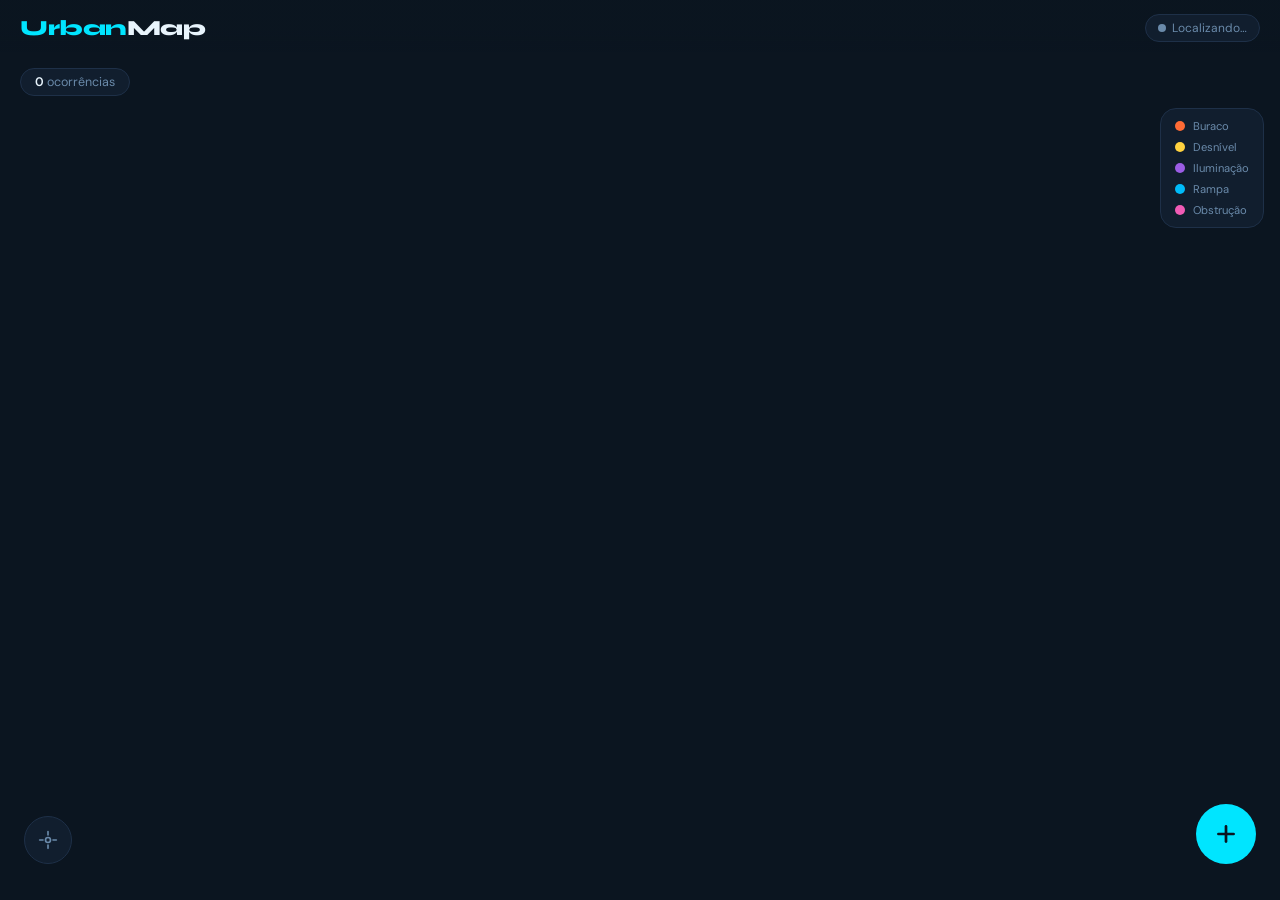
==== index.html @ 2bcaa3ba "Add files via upload" ====
<!DOCTYPE html>
<html lang="pt-BR">
<head>
  <meta charset="UTF-8" />
  <meta name="viewport" content="width=device-width, initial-scale=1.0, maximum-scale=1.0, user-scalable=no" />
  <meta name="theme-color" content="#0f1923" />
  <meta name="mobile-web-app-capable" content="yes" />
  <meta name="apple-mobile-web-app-capable" content="yes" />
  <meta name="apple-mobile-web-app-status-bar-style" content="black-translucent" />
  <meta name="apple-mobile-web-app-title" content="UrbanMap" />
  <title>UrbanMap — Fiscalize sua Cidade</title>
  <link rel="manifest" href="manifest.json" />
  <link rel="preconnect" href="https://fonts.googleapis.com" />
  <link rel="preconnect" href="https://fonts.gstatic.com" crossorigin />
  <link href="https://fonts.googleapis.com/css2?family=Syne:wght@400;600;700;800&family=DM+Sans:wght@300;400;500&display=swap" rel="stylesheet" />
  <link rel="stylesheet" href="https://unpkg.com/leaflet@1.9.4/dist/leaflet.css" />

  <style>
    :root {
      --bg:        #0b1520;
      --surface:   #111e2e;
      --border:    #1e3048;
      --accent:    #00e5ff;
      --text:      #e8f4fc;
      --muted:     #6a8aaa;
      --radius:    16px;
      --fab-size:  60px;
      --c-buraco:  #ff6b35;
      --c-desnivel:#ffd23f;
      --c-ilum:    #9b5de5;
      --c-rampa:   #00bbf9;
      --c-obs:     #f15bb5;
    }

    * { box-sizing: border-box; margin: 0; padding: 0; -webkit-tap-highlight-color: transparent; }
    body { font-family:'DM Sans',sans-serif; background:var(--bg); color:var(--text); height:100dvh; overflow:hidden; }

    /* MAP */
    #map { position:fixed; inset:0; z-index:0; }
    .leaflet-tile-pane { filter: saturate(0.7) brightness(0.85); }

    /* HEADER */
    #header {
      position:fixed; top:0; left:0; right:0; z-index:100;
      padding:14px 20px 10px;
      background:linear-gradient(to bottom,rgba(11,21,32,.95) 60%,transparent);
      display:flex; align-items:center; justify-content:space-between; gap:12px;
    }
    #header h1 { font-family:'Syne',sans-serif; font-weight:800; font-size:1.35rem; letter-spacing:-.5px; color:var(--accent); }
    #header h1 span { color:var(--text); }
    #status-pill {
      display:flex; align-items:center; gap:6px;
      background:var(--surface); border:1px solid var(--border);
      border-radius:99px; padding:5px 12px; font-size:.75rem; color:var(--muted);
    }
    #status-dot { width:8px; height:8px; border-radius:50%; background:var(--muted); flex-shrink:0; transition:background .4s; }
    #status-dot.located { background:#00e676; box-shadow:0 0 6px #00e676; }

    /* COUNTER */
    #counter {
      position:fixed; top:68px; left:20px; z-index:100;
      background:var(--surface); border:1px solid var(--border);
      border-radius:99px; padding:5px 14px; font-size:.78rem; color:var(--muted);
    }
    #counter strong { color:var(--text); font-weight:600; }

    /* LEGEND */
    #legend {
      position:fixed; top:108px; right:16px; z-index:100;
      background:var(--surface); border:1px solid var(--border);
      border-radius:var(--radius); padding:10px 14px;
      display:flex; flex-direction:column; gap:7px;
    }
    .leg-item { display:flex; align-items:center; gap:8px; font-size:.7rem; color:var(--muted); }
    .leg-dot  { width:10px; height:10px; border-radius:50%; flex-shrink:0; }

    /* LOCATE */
    #locate-btn {
      position:fixed; bottom:36px; left:24px; z-index:200;
      width:48px; height:48px; border-radius:50%;
      background:var(--surface); border:1px solid var(--border);
      cursor:pointer; display:flex; align-items:center; justify-content:center;
      color:var(--muted); transition:color .2s, border-color .2s;
    }
    #locate-btn:active { transform:scale(.92); }
    #locate-btn.active { color:var(--accent); border-color:var(--accent); }

    /* FAB */
    #fab {
      position:fixed; bottom:36px; right:24px; z-index:200;
      width:var(--fab-size); height:var(--fab-size); border-radius:50%;
      background:var(--accent); border:none; cursor:pointer;
      display:flex; align-items:center; justify-content:center;
      animation:pulse-ring 2.5s ease-out infinite; transition:transform .2s;
    }
    #fab:active { transform:scale(.9); }
    #fab svg { transition:transform .3s; }
    #fab.open svg { transform:rotate(45deg); }
    @keyframes pulse-ring {
      0%  { box-shadow:0 0 0 0    rgba(0,229,255,.45); }
      70% { box-shadow:0 0 0 18px rgba(0,229,255,0);   }
      100%{ box-shadow:0 0 0 0    rgba(0,229,255,0);   }
    }

    /* OVERLAY */
    #overlay {
      position:fixed; inset:0; background:rgba(0,0,0,.5); z-index:250;
      opacity:0; pointer-events:none; transition:opacity .3s;
      backdrop-filter:blur(2px);
    }
    #overlay.visible { opacity:1; pointer-events:all; }

    /* BOTTOM SHEET */
    #sheet {
      position:fixed; bottom:0; left:0; right:0; z-index:300;
      background:var(--surface); border-top:1px solid var(--border);
      border-radius:24px 24px 0 0; padding:0 20px 44px;
      transform:translateY(100%);
      transition:transform .38s cubic-bezier(.32,0,.14,1);
      will-change:transform; max-height:92dvh; overflow-y:auto;
    }
    #sheet.visible { transform:translateY(0); }
    .sheet-handle { width:40px; height:4px; border-radius:99px; background:var(--border); margin:14px auto 20px; }
    #sheet h2 { font-family:'Syne',sans-serif; font-size:1rem; font-weight:700; margin-bottom:6px; }
    #sheet p.subtitle { font-size:.82rem; color:var(--muted); margin-bottom:20px; }

    /* CATEGORY GRID */
    .cat-grid { display:grid; grid-template-columns:1fr 1fr; gap:10px; margin-bottom:18px; }
    .cat-btn {
      border:1.5px solid var(--border); border-radius:var(--radius);
      background:var(--bg); color:var(--text); cursor:pointer;
      padding:14px 12px; display:flex; flex-direction:column;
      align-items:flex-start; gap:8px;
      transition:border-color .2s, background .2s, transform .15s; text-align:left;
    }
    .cat-btn:active { transform:scale(.96); }
    .cat-btn .icon  { font-size:1.6rem; }
    .cat-btn .label { font-family:'Syne',sans-serif; font-weight:600; font-size:.82rem; line-height:1.25; }
    .cat-btn .desc  { font-size:.72rem; color:var(--muted); line-height:1.4; }
    .cat-btn[data-cat="buraco"]   { --clr: var(--c-buraco);  }
    .cat-btn[data-cat="desnivel"] { --clr: var(--c-desnivel);}
    .cat-btn[data-cat="ilum"]     { --clr: var(--c-ilum);    }
    .cat-btn[data-cat="rampa"]    { --clr: var(--c-rampa);   }
    .cat-btn[data-cat="obs"]      { --clr: var(--c-obs);     }
    .cat-btn.selected, .cat-btn:hover { border-color:var(--clr); background:rgba(255,255,255,.03); }
    .cat-btn.selected .icon  { filter:drop-shadow(0 0 6px var(--clr)); }
    .cat-btn.selected .label { color:var(--clr); }
    .cat-btn:last-child { grid-column:1/-1; flex-direction:row; align-items:center; gap:14px; }

    /* IMAGE UPLOAD */
    .upload-section { margin-bottom:18px; }
    .upload-label { display:block; font-size:.8rem; color:var(--muted); margin-bottom:8px; font-weight:500; }
    .upload-label span { color:var(--accent); font-weight:600; }

    #img-drop-zone {
      border:1.5px dashed var(--border); border-radius:var(--radius);
      background:var(--bg); cursor:pointer;
      transition:border-color .2s, background .2s; overflow:hidden; position:relative;
    }
    #img-drop-zone:hover { border-color:var(--accent); background:rgba(0,229,255,.03); }
    #img-drop-zone.has-image { border-style:solid; }

    #img-placeholder {
      display:flex; flex-direction:column; align-items:center;
      justify-content:center; gap:8px; padding:22px 16px; text-align:center;
    }
    #img-placeholder svg { color:var(--muted); opacity:.6; }
    #img-placeholder p   { font-size:.8rem; color:var(--muted); line-height:1.4; }
    #img-placeholder p strong { color:var(--text); }

    #img-preview-wrap { display:none; position:relative; }
    #img-preview-wrap.show { display:block; }
    #img-preview { width:100%; height:160px; object-fit:cover; display:block; }

    #img-remove {
      position:absolute; top:8px; right:8px;
      width:30px; height:30px; border-radius:50%;
      background:rgba(11,21,32,.85); border:1px solid var(--border);
      color:var(--text); cursor:pointer; font-size:.9rem;
      display:flex; align-items:center; justify-content:center;
    }
    #img-remove:hover { background:rgba(255,77,109,.2); border-color:#ff4d6d; color:#ff4d6d; }
    #img-input { display:none; }

    /* CONFIRM BTN */
    #confirm-btn {
      width:100%; padding:16px; border-radius:var(--radius); border:none;
      background:var(--accent); color:#0b1520;
      font-family:'Syne',sans-serif; font-weight:700; font-size:1rem;
      cursor:pointer; transition:opacity .2s, transform .15s;
    }
    #confirm-btn:disabled { opacity:.35; cursor:not-allowed; }
    #confirm-btn:not(:disabled):active { transform:scale(.97); }

    /* TOAST */
    #toast {
      position:fixed; bottom:110px; left:50%;
      transform:translateX(-50%) translateY(20px); z-index:500;
      background:#0f2a1f; border:1px solid #00e676;
      color:#00e676; font-size:.85rem; font-weight:500;
      padding:10px 20px; border-radius:99px;
      white-space:nowrap; opacity:0;
      transition:opacity .3s, transform .3s; pointer-events:none;
    }
    #toast.show { opacity:1; transform:translateX(-50%) translateY(0); }

    /* MAP MARKER */
    .urban-marker {
      width:38px; height:38px;
      border-radius:50% 50% 50% 4px; transform:rotate(-45deg);
      display:flex; align-items:center; justify-content:center;
      border:2.5px solid rgba(255,255,255,.2);
      box-shadow:0 4px 14px rgba(0,0,0,.5);
      animation:pop-in .3s cubic-bezier(.34,1.56,.64,1) both;
      position:relative;
    }
    .urban-marker .emoji { transform:rotate(45deg); font-size:1.05rem; }
    .urban-marker .cam-badge {
      position:absolute; bottom:-5px; right:-5px;
      width:17px; height:17px; border-radius:50%;
      background:#00e5ff; border:2px solid #0b1520;
      display:flex; align-items:center; justify-content:center;
      font-size:.6rem; line-height:1;
      transform:rotate(45deg);
    }
    @keyframes pop-in {
      from { opacity:0; transform:rotate(-45deg) scale(.4); }
      to   { opacity:1; transform:rotate(-45deg) scale(1);  }
    }

    /* LIGHTBOX */
    #lightbox {
      position:fixed; inset:0; z-index:900;
      background:rgba(0,0,0,.93);
      display:flex; flex-direction:column;
      align-items:center; justify-content:center;
      opacity:0; pointer-events:none;
      transition:opacity .25s;
      backdrop-filter:blur(8px);
    }
    #lightbox.open { opacity:1; pointer-events:all; }

    #lb-header {
      position:absolute; top:0; left:0; right:0;
      padding:env(safe-area-inset-top, 16px) 20px 20px;
      padding-top:max(env(safe-area-inset-top),16px);
      background:linear-gradient(to bottom,rgba(0,0,0,.75) 60%,transparent);
      display:flex; align-items:flex-start; justify-content:space-between; gap:12px;
    }
    #lb-title { font-family:'Syne',sans-serif; font-size:.95rem; font-weight:700; }
    #lb-meta  { font-size:.75rem; color:var(--muted); margin-top:3px; }
    #lb-close {
      width:36px; height:36px; border-radius:50%; flex-shrink:0;
      background:rgba(255,255,255,.08); border:1px solid rgba(255,255,255,.12);
      color:var(--text); cursor:pointer; font-size:1.1rem;
      display:flex; align-items:center; justify-content:center;
    }

    #lb-img-wrap {
      width:100%; height:100%;
      display:flex; align-items:center; justify-content:center;
      padding:90px 16px 80px;
    }
    #lb-img {
      max-width:100%; max-height:100%;
      border-radius:12px; object-fit:contain;
      box-shadow:0 20px 60px rgba(0,0,0,.8);
      animation:lb-zoom .25s cubic-bezier(.34,1.56,.64,1) both;
    }
    @keyframes lb-zoom {
      from { transform:scale(.88); opacity:0; }
      to   { transform:scale(1);   opacity:1; }
    }

    #lb-footer {
      position:absolute; bottom:0; left:0; right:0;
      padding:20px 20px calc(env(safe-area-inset-bottom, 0px) + 24px);
      background:linear-gradient(to top,rgba(0,0,0,.75) 60%,transparent);
      text-align:center;
    }
    #lb-coords { font-size:.72rem; color:var(--muted); font-family:monospace; letter-spacing:.02em; }
  </style>
</head>
<body>

<div id="map"></div>

<header id="header">
  <h1>Urban<span>Map</span></h1>
  <div id="status-pill">
    <div id="status-dot"></div>
    <span id="status-text">Localizando…</span>
  </div>
</header>

<div id="counter"><strong id="marker-count">0</strong> ocorrências</div>

<div id="legend">
  <div class="leg-item"><div class="leg-dot" style="background:var(--c-buraco)"></div>Buraco</div>
  <div class="leg-item"><div class="leg-dot" style="background:var(--c-desnivel)"></div>Desnível</div>
  <div class="leg-item"><div class="leg-dot" style="background:var(--c-ilum)"></div>Iluminação</div>
  <div class="leg-item"><div class="leg-dot" style="background:var(--c-rampa)"></div>Rampa</div>
  <div class="leg-item"><div class="leg-dot" style="background:var(--c-obs)"></div>Obstrução</div>
</div>

<button id="locate-btn" title="Centralizar localização">
  <svg width="20" height="20" viewBox="0 0 24 24" fill="none" stroke="currentColor" stroke-width="2" stroke-linecap="round" stroke-linejoin="round">
    <circle cx="12" cy="12" r="3"/>
    <line x1="12" y1="2" x2="12" y2="6"/><line x1="12" y1="18" x2="12" y2="22"/>
    <line x1="2" y1="12" x2="6" y2="12"/><line x1="18" y1="12" x2="22" y2="12"/>
  </svg>
</button>

<button id="fab" title="Registrar ocorrência">
  <svg width="26" height="26" viewBox="0 0 24 24" fill="none" stroke="#0b1520" stroke-width="2.5" stroke-linecap="round">
    <line x1="12" y1="5" x2="12" y2="19"/><line x1="5" y1="12" x2="19" y2="12"/>
  </svg>
</button>

<div id="overlay"></div>

<!-- Bottom Sheet -->
<div id="sheet">
  <div class="sheet-handle"></div>
  <h2>Nova ocorrência</h2>
  <p class="subtitle">Selecione o tipo de problema e, se quiser, adicione uma foto</p>

  <div class="cat-grid">
    <button class="cat-btn" data-cat="buraco">
      <span class="icon">🕳️</span>
      <span class="label">Buraco</span>
      <span class="desc">Cratera ou buraco na via</span>
    </button>
    <button class="cat-btn" data-cat="desnivel">
      <span class="icon">⚠️</span>
      <span class="label">Desnível</span>
      <span class="desc">Irregularidade no piso</span>
    </button>
    <button class="cat-btn" data-cat="ilum">
      <span class="icon">💡</span>
      <span class="label">Falta de Iluminação</span>
      <span class="desc">Poste apagado ou ausente</span>
    </button>
    <button class="cat-btn" data-cat="rampa">
      <span class="icon">♿</span>
      <span class="label">Rampa de Acesso</span>
      <span class="desc">Rampa danificada ou ausente</span>
    </button>
    <button class="cat-btn" data-cat="obs">
      <span class="icon">🚧</span>
      <span class="label">Obstrução</span>
      <span class="desc">Via ou calçada bloqueada</span>
    </button>
  </div>

  <!-- Image upload zone -->
  <div class="upload-section">
    <label class="upload-label">📷 Foto <span>(opcional)</span></label>
    <div id="img-drop-zone" onclick="document.getElementById('img-input').click()">
      <div id="img-placeholder">
        <svg width="32" height="32" viewBox="0 0 24 24" fill="none" stroke="currentColor" stroke-width="1.5" stroke-linecap="round" stroke-linejoin="round">
          <rect x="3" y="3" width="18" height="18" rx="3"/>
          <circle cx="8.5" cy="8.5" r="1.5"/>
          <polyline points="21 15 16 10 5 21"/>
        </svg>
        <p><strong>Toque para adicionar uma foto</strong><br/>Câmera ou galeria</p>
      </div>
      <div id="img-preview-wrap">
        <img id="img-preview" src="" alt="Preview" />
        <button id="img-remove" title="Remover foto" onclick="event.stopPropagation();APP.removeImage()">✕</button>
      </div>
    </div>
    <!-- accept="image/*" capture="environment" opens camera on mobile -->
    <input type="file" id="img-input" accept="image/*" capture="environment" />
  </div>

  <button id="confirm-btn" disabled>Registrar ocorrência</button>
</div>

<div id="toast"></div>

<!-- Lightbox -->
<div id="lightbox" onclick="if(event.target===this||event.target.id==='lb-img-wrap')APP.closeLightbox()">
  <div id="lb-header">
    <div>
      <div id="lb-title"></div>
      <div id="lb-meta"></div>
    </div>
    <button id="lb-close" onclick="APP.closeLightbox()">✕</button>
  </div>
  <div id="lb-img-wrap">
    <img id="lb-img" src="" alt="Foto da ocorrência" />
  </div>
  <div id="lb-footer">
    <div id="lb-coords"></div>
  </div>
</div>

<script src="https://unpkg.com/leaflet@1.9.4/dist/leaflet.js"></script>
<script>
const APP = (() => {

  // ── State ──
  let userLat = null, userLng = null;
  let selectedCat = null;
  let selectedImg = null;          // base64 data URL
  let markerStore = {};            // id -> metadata
  let markerCount = 0;
  let userMarker = null, accCircle = null;
  let sheetOpen = false;

  const CAT = {
    buraco:   { color:'#ff6b35', emoji:'🕳️', label:'Buraco'             },
    desnivel: { color:'#ffd23f', emoji:'⚠️',  label:'Desnível'           },
    ilum:     { color:'#9b5de5', emoji:'💡', label:'Falta de Iluminação' },
    rampa:    { color:'#00bbf9', emoji:'♿', label:'Rampa de Acesso'     },
    obs:      { color:'#f15bb5', emoji:'🚧', label:'Obstrução'          },
  };

  // ── Map ──
  const map = L.map('map', {
    zoomControl:false, attributionControl:false,
    center:[-22.9,-43.17], zoom:16,
  });
  L.tileLayer('https://{s}.basemaps.cartocdn.com/dark_all/{z}/{x}/{y}{r}.png',{maxZoom:19}).addTo(map);
  L.control.attribution({position:'bottomleft',prefix:false}).addTo(map);

  // inject popup dark style
  const s = document.createElement('style');
  s.textContent = `
    .upop .leaflet-popup-content-wrapper {
      background:#111e2e!important; border:1px solid #1e3048;
      border-radius:14px!important; box-shadow:0 8px 28px rgba(0,0,0,.7);
      color:#e8f4fc; padding:0!important; overflow:hidden;
    }
    .upop .leaflet-popup-content { margin:0!important; width:auto!important; min-width:200px; }
    .upop .leaflet-popup-tip { background:#111e2e!important; }
    .upop .leaflet-popup-close-button { color:#6a8aaa!important; top:8px!important; right:10px!important; font-size:16px!important; }
    .pop-photo-btn {
      display:block; width:100%; padding:8px 0 10px; text-align:center;
      border:none; border-top:1px solid #1e3048; background:transparent;
      font-family:'Syne',sans-serif; font-weight:600; font-size:.78rem;
      cursor:pointer; transition:background .15s;
    }
    .pop-photo-btn:hover { background:rgba(255,255,255,.04); }
  `;
  document.head.appendChild(s);

  // ── Geolocation ──
  function setStatus(ok, txt) {
    document.getElementById('status-dot').className = ok ? 'located' : '';
    document.getElementById('status-text').textContent = txt;
  }

  function onPos(p) {
    userLat = p.coords.latitude; userLng = p.coords.longitude;
    const acc = p.coords.accuracy;
    setStatus(true,'Localizado');
    document.getElementById('locate-btn').classList.add('active');
    const ll = [userLat, userLng];
    if (!userMarker) {
      const icon = L.divIcon({
        className:'',
        html:`<div style="width:18px;height:18px;border-radius:50%;background:#00e5ff;border:3px solid #fff;animation:up 1.8s ease-out infinite"></div>
              <style>@keyframes up{0%{box-shadow:0 0 0 0 rgba(0,229,255,.5)}70%{box-shadow:0 0 0 14px rgba(0,229,255,0)}100%{box-shadow:0 0 0 0 rgba(0,229,255,0)}}</style>`,
        iconSize:[18,18], iconAnchor:[9,9],
      });
      userMarker = L.marker(ll,{icon,zIndexOffset:1000}).addTo(map);
      accCircle  = L.circle(ll,{radius:acc,color:'#00e5ff',fillColor:'#00e5ff',fillOpacity:.05,weight:1}).addTo(map);
      map.setView(ll,17,{animate:true});
    } else {
      userMarker.setLatLng(ll);
      accCircle.setLatLng(ll).setRadius(acc);
    }
  }

  function onErr(e) {
    const m={1:'Permissão negada',2:'Posição indisponível',3:'Tempo esgotado'};
    setStatus(false, m[e.code]||'Erro de GPS');
  }

  if ('geolocation' in navigator) {
    navigator.geolocation.watchPosition(onPos,onErr,{enableHighAccuracy:true,maximumAge:5000,timeout:15000});
  } else { setStatus(false,'GPS indisponível'); }

  document.getElementById('locate-btn').addEventListener('click',()=>{
    if (userLat!==null) map.setView([userLat,userLng],17,{animate:true});
  });

  // ── Sheet ──
  const fab     = document.getElementById('fab');
  const sheet   = document.getElementById('sheet');
  const overlay = document.getElementById('overlay');

  function openSheet() {
    sheetOpen=true; fab.classList.add('open');
    sheet.classList.add('visible'); overlay.classList.add('visible');
  }
  function closeSheet() {
    sheetOpen=false; fab.classList.remove('open');
    sheet.classList.remove('visible'); overlay.classList.remove('visible');
    selectedCat=null; selectedImg=null;
    document.querySelectorAll('.cat-btn').forEach(b=>b.classList.remove('selected'));
    document.getElementById('confirm-btn').disabled=true;
    resetImgUI();
  }

  fab.addEventListener('click', ()=> sheetOpen ? closeSheet() : openSheet());
  overlay.addEventListener('click', closeSheet);

  // ── Category buttons ──
  document.querySelectorAll('.cat-btn').forEach(btn=>{
    btn.addEventListener('click',()=>{
      document.querySelectorAll('.cat-btn').forEach(b=>b.classList.remove('selected'));
      btn.classList.add('selected');
      selectedCat = btn.dataset.cat;
      document.getElementById('confirm-btn').disabled=false;
    });
  });

  // ── Image ──
  const imgInput = document.getElementById('img-input');
  const dropZone = document.getElementById('img-drop-zone');

  imgInput.addEventListener('change', e=>{
    const file = e.target.files[0];
    if (!file) return;
    const r = new FileReader();
    r.onload = ev => {
      selectedImg = ev.target.result;
      document.getElementById('img-preview').src = selectedImg;
      document.getElementById('img-placeholder').style.display='none';
      document.getElementById('img-preview-wrap').classList.add('show');
      dropZone.classList.add('has-image');
    };
    r.readAsDataURL(file);
    imgInput.value='';
  });

  function removeImage() {
    resetImgUI();
  }
  function resetImgUI() {
    selectedImg=null;
    document.getElementById('img-preview').src='';
    document.getElementById('img-preview-wrap').classList.remove('show');
    document.getElementById('img-placeholder').style.display='';
    dropZone.classList.remove('has-image');
  }

  // ── Confirm ──
  document.getElementById('confirm-btn').addEventListener('click', ()=>{
    if (!selectedCat) return;
    if (userLat===null) { alert('Aguarde a localização ser obtida.'); return; }

    const cat  = CAT[selectedCat];
    const ll   = [userLat, userLng];
    const img  = selectedImg;
    const id   = Date.now();
    const now  = new Date();
    const time = now.toLocaleTimeString('pt-BR',{hour:'2-digit',minute:'2-digit'});
    const date = now.toLocaleDateString('pt-BR');

    // store
    markerStore[id] = { img, cat:selectedCat, date, time, lat:userLat, lng:userLng };

    // build icon
    const badge = img ? `<div class="cam-badge">📷</div>` : '';
    const icon = L.divIcon({
      className:'',
      html:`<div class="urban-marker" style="background:${cat.color}22;border-color:${cat.color};">
              <span class="emoji">${cat.emoji}</span>${badge}
            </div>`,
      iconSize:[38,38], iconAnchor:[19,38], popupAnchor:[0,-44],
    });

    // popup: photo thumbnail on top (clickable) + info
    const photoBlock = img ? `
      <div style="position:relative;cursor:pointer;overflow:hidden;" onclick="APP.openLightbox(${id})">
        <img src="${img}" style="width:100%;height:140px;object-fit:cover;display:block;" />
        <div style="
          position:absolute;inset:0;background:rgba(0,0,0,0);
          display:flex;align-items:center;justify-content:center;
          transition:background .2s;
        " onmouseenter="this.style.background='rgba(0,0,0,.3)'" onmouseleave="this.style.background='rgba(0,0,0,0)'">
          <div style="background:rgba(0,0,0,.55);border-radius:99px;padding:5px 14px;font-size:.73rem;color:#fff;font-family:'DM Sans',sans-serif;white-space:nowrap;">
            🔍 Ampliar foto
          </div>
        </div>
      </div>` : '';

    const photoBtn = img ? `
      <button class="pop-photo-btn" style="color:${cat.color};" onclick="APP.openLightbox(${id})">
        📷 Ver foto em tela cheia
      </button>` : '';

    const popup = L.popup({className:'upop',maxWidth:240,minWidth:210,autoPanPadding:[20,80]})
      .setContent(`
        ${photoBlock}
        <div style="padding:12px 14px ${img?'0':'12px'};font-family:'DM Sans',sans-serif;">
          <div style="font-family:'Syne',sans-serif;font-weight:700;font-size:.9rem;color:${cat.color};margin-bottom:4px;">
            ${cat.emoji} ${cat.label}
          </div>
          <div style="font-size:.73rem;color:#6a8aaa;">${date} às ${time}</div>
          <div style="font-size:.68rem;color:#3a5a7a;margin-top:2px;font-family:monospace;">
            ${userLat.toFixed(5)}, ${userLng.toFixed(5)}
          </div>
        </div>
        ${photoBtn}
      `);

    L.marker(ll,{icon}).addTo(map).bindPopup(popup).openPopup();

    markerCount++;
    document.getElementById('marker-count').textContent = markerCount;
    closeSheet();
    showToast(img ? '✓ Ocorrência com foto registrada!' : '✓ Ocorrência registrada!');
  });

  // ── Toast ──
  function showToast(msg) {
    const t = document.getElementById('toast');
    t.textContent = msg;
    t.classList.add('show');
    setTimeout(()=>t.classList.remove('show'), 2800);
  }

  // ── Lightbox ──
  function openLightbox(id) {
    const d = markerStore[id];
    if (!d || !d.img) return;
    const cat = CAT[d.cat];
    document.getElementById('lb-img').src    = d.img;
    document.getElementById('lb-title').textContent = `${cat.emoji} ${cat.label}`;
    document.getElementById('lb-meta').textContent  = `${d.date} às ${d.time}`;
    document.getElementById('lb-coords').textContent = `📍 ${d.lat.toFixed(5)}, ${d.lng.toFixed(5)}`;
    // re-trigger animation
    const img = document.getElementById('lb-img');
    img.style.animation='none';
    requestAnimationFrame(()=>{ img.style.animation=''; });
    document.getElementById('lightbox').classList.add('open');
    // close map popup
    map.closePopup();
  }

  function closeLightbox() {
    document.getElementById('lightbox').classList.remove('open');
    setTimeout(()=>{ document.getElementById('lb-img').src=''; }, 300);
  }

  // ESC key
  document.addEventListener('keydown', e=>{ if(e.key==='Escape') closeLightbox(); });

  // ── PWA ──
  if ('serviceWorker' in navigator) navigator.serviceWorker.register('sw.js').catch(()=>{});
  window.addEventListener('beforeinstallprompt', e=>e.preventDefault());

  // expose to global for inline onclick
  return { openLightbox, closeLightbox, removeImage };

})();
</script>
</body>
</html>
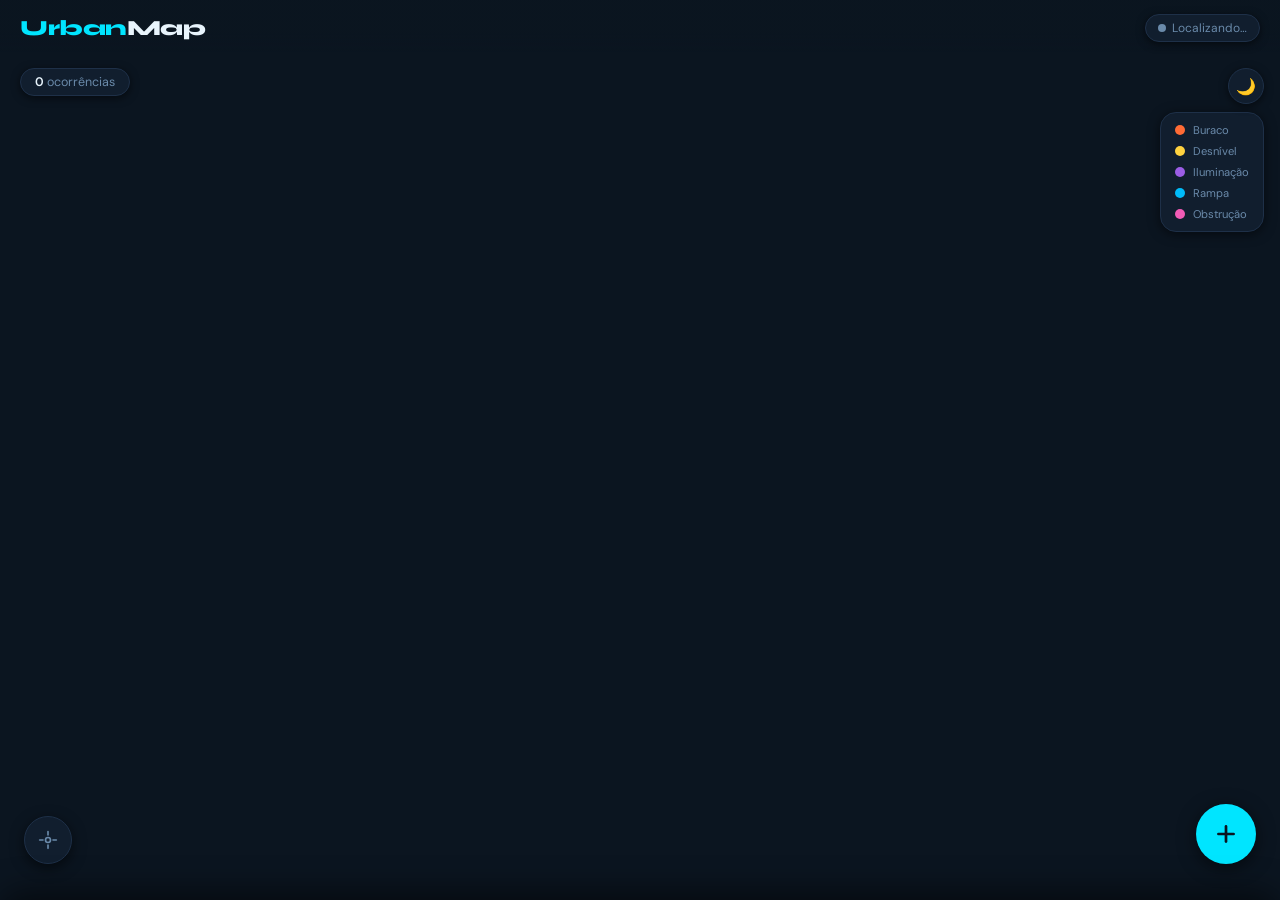
==== commit c3dc6172: "Light mode" ====
--- a/index.html
+++ b/index.html
@@ -1,9 +1,9 @@
 <!DOCTYPE html>
-<html lang="pt-BR">
+<html lang="pt-BR" data-theme="dark">
 <head>
   <meta charset="UTF-8" />
   <meta name="viewport" content="width=device-width, initial-scale=1.0, maximum-scale=1.0, user-scalable=no" />
-  <meta name="theme-color" content="#0f1923" />
+  <meta name="theme-color" content="#0b1520" id="meta-theme" />
   <meta name="mobile-web-app-capable" content="yes" />
   <meta name="apple-mobile-web-app-capable" content="yes" />
   <meta name="apple-mobile-web-app-status-bar-style" content="black-translucent" />
@@ -14,651 +14,154 @@
   <link rel="preconnect" href="https://fonts.gstatic.com" crossorigin />
   <link href="https://fonts.googleapis.com/css2?family=Syne:wght@400;600;700;800&family=DM+Sans:wght@300;400;500&display=swap" rel="stylesheet" />
   <link rel="stylesheet" href="https://unpkg.com/leaflet@1.9.4/dist/leaflet.css" />
-
-  <style>
-    :root {
-      --bg:        #0b1520;
-      --surface:   #111e2e;
-      --border:    #1e3048;
-      --accent:    #00e5ff;
-      --text:      #e8f4fc;
-      --muted:     #6a8aaa;
-      --radius:    16px;
-      --fab-size:  60px;
-      --c-buraco:  #ff6b35;
-      --c-desnivel:#ffd23f;
-      --c-ilum:    #9b5de5;
-      --c-rampa:   #00bbf9;
-      --c-obs:     #f15bb5;
-    }
-
-    * { box-sizing: border-box; margin: 0; padding: 0; -webkit-tap-highlight-color: transparent; }
-    body { font-family:'DM Sans',sans-serif; background:var(--bg); color:var(--text); height:100dvh; overflow:hidden; }
-
-    /* MAP */
-    #map { position:fixed; inset:0; z-index:0; }
-    .leaflet-tile-pane { filter: saturate(0.7) brightness(0.85); }
-
-    /* HEADER */
-    #header {
-      position:fixed; top:0; left:0; right:0; z-index:100;
-      padding:14px 20px 10px;
-      background:linear-gradient(to bottom,rgba(11,21,32,.95) 60%,transparent);
-      display:flex; align-items:center; justify-content:space-between; gap:12px;
-    }
-    #header h1 { font-family:'Syne',sans-serif; font-weight:800; font-size:1.35rem; letter-spacing:-.5px; color:var(--accent); }
-    #header h1 span { color:var(--text); }
-    #status-pill {
-      display:flex; align-items:center; gap:6px;
-      background:var(--surface); border:1px solid var(--border);
-      border-radius:99px; padding:5px 12px; font-size:.75rem; color:var(--muted);
-    }
-    #status-dot { width:8px; height:8px; border-radius:50%; background:var(--muted); flex-shrink:0; transition:background .4s; }
-    #status-dot.located { background:#00e676; box-shadow:0 0 6px #00e676; }
-
-    /* COUNTER */
-    #counter {
-      position:fixed; top:68px; left:20px; z-index:100;
-      background:var(--surface); border:1px solid var(--border);
-      border-radius:99px; padding:5px 14px; font-size:.78rem; color:var(--muted);
-    }
-    #counter strong { color:var(--text); font-weight:600; }
-
-    /* LEGEND */
-    #legend {
-      position:fixed; top:108px; right:16px; z-index:100;
-      background:var(--surface); border:1px solid var(--border);
-      border-radius:var(--radius); padding:10px 14px;
-      display:flex; flex-direction:column; gap:7px;
-    }
-    .leg-item { display:flex; align-items:center; gap:8px; font-size:.7rem; color:var(--muted); }
-    .leg-dot  { width:10px; height:10px; border-radius:50%; flex-shrink:0; }
-
-    /* LOCATE */
-    #locate-btn {
-      position:fixed; bottom:36px; left:24px; z-index:200;
-      width:48px; height:48px; border-radius:50%;
-      background:var(--surface); border:1px solid var(--border);
-      cursor:pointer; display:flex; align-items:center; justify-content:center;
-      color:var(--muted); transition:color .2s, border-color .2s;
-    }
-    #locate-btn:active { transform:scale(.92); }
-    #locate-btn.active { color:var(--accent); border-color:var(--accent); }
-
-    /* FAB */
-    #fab {
-      position:fixed; bottom:36px; right:24px; z-index:200;
-      width:var(--fab-size); height:var(--fab-size); border-radius:50%;
-      background:var(--accent); border:none; cursor:pointer;
-      display:flex; align-items:center; justify-content:center;
-      animation:pulse-ring 2.5s ease-out infinite; transition:transform .2s;
-    }
-    #fab:active { transform:scale(.9); }
-    #fab svg { transition:transform .3s; }
-    #fab.open svg { transform:rotate(45deg); }
-    @keyframes pulse-ring {
-      0%  { box-shadow:0 0 0 0    rgba(0,229,255,.45); }
-      70% { box-shadow:0 0 0 18px rgba(0,229,255,0);   }
-      100%{ box-shadow:0 0 0 0    rgba(0,229,255,0);   }
-    }
-
-    /* OVERLAY */
-    #overlay {
-      position:fixed; inset:0; background:rgba(0,0,0,.5); z-index:250;
-      opacity:0; pointer-events:none; transition:opacity .3s;
-      backdrop-filter:blur(2px);
-    }
-    #overlay.visible { opacity:1; pointer-events:all; }
-
-    /* BOTTOM SHEET */
-    #sheet {
-      position:fixed; bottom:0; left:0; right:0; z-index:300;
-      background:var(--surface); border-top:1px solid var(--border);
-      border-radius:24px 24px 0 0; padding:0 20px 44px;
-      transform:translateY(100%);
-      transition:transform .38s cubic-bezier(.32,0,.14,1);
-      will-change:transform; max-height:92dvh; overflow-y:auto;
-    }
-    #sheet.visible { transform:translateY(0); }
-    .sheet-handle { width:40px; height:4px; border-radius:99px; background:var(--border); margin:14px auto 20px; }
-    #sheet h2 { font-family:'Syne',sans-serif; font-size:1rem; font-weight:700; margin-bottom:6px; }
-    #sheet p.subtitle { font-size:.82rem; color:var(--muted); margin-bottom:20px; }
-
-    /* CATEGORY GRID */
-    .cat-grid { display:grid; grid-template-columns:1fr 1fr; gap:10px; margin-bottom:18px; }
-    .cat-btn {
-      border:1.5px solid var(--border); border-radius:var(--radius);
-      background:var(--bg); color:var(--text); cursor:pointer;
-      padding:14px 12px; display:flex; flex-direction:column;
-      align-items:flex-start; gap:8px;
-      transition:border-color .2s, background .2s, transform .15s; text-align:left;
-    }
-    .cat-btn:active { transform:scale(.96); }
-    .cat-btn .icon  { font-size:1.6rem; }
-    .cat-btn .label { font-family:'Syne',sans-serif; font-weight:600; font-size:.82rem; line-height:1.25; }
-    .cat-btn .desc  { font-size:.72rem; color:var(--muted); line-height:1.4; }
-    .cat-btn[data-cat="buraco"]   { --clr: var(--c-buraco);  }
-    .cat-btn[data-cat="desnivel"] { --clr: var(--c-desnivel);}
-    .cat-btn[data-cat="ilum"]     { --clr: var(--c-ilum);    }
-    .cat-btn[data-cat="rampa"]    { --clr: var(--c-rampa);   }
-    .cat-btn[data-cat="obs"]      { --clr: var(--c-obs);     }
-    .cat-btn.selected, .cat-btn:hover { border-color:var(--clr); background:rgba(255,255,255,.03); }
-    .cat-btn.selected .icon  { filter:drop-shadow(0 0 6px var(--clr)); }
-    .cat-btn.selected .label { color:var(--clr); }
-    .cat-btn:last-child { grid-column:1/-1; flex-direction:row; align-items:center; gap:14px; }
-
-    /* IMAGE UPLOAD */
-    .upload-section { margin-bottom:18px; }
-    .upload-label { display:block; font-size:.8rem; color:var(--muted); margin-bottom:8px; font-weight:500; }
-    .upload-label span { color:var(--accent); font-weight:600; }
-
-    #img-drop-zone {
-      border:1.5px dashed var(--border); border-radius:var(--radius);
-      background:var(--bg); cursor:pointer;
-      transition:border-color .2s, background .2s; overflow:hidden; position:relative;
-    }
-    #img-drop-zone:hover { border-color:var(--accent); background:rgba(0,229,255,.03); }
-    #img-drop-zone.has-image { border-style:solid; }
-
-    #img-placeholder {
-      display:flex; flex-direction:column; align-items:center;
-      justify-content:center; gap:8px; padding:22px 16px; text-align:center;
-    }
-    #img-placeholder svg { color:var(--muted); opacity:.6; }
-    #img-placeholder p   { font-size:.8rem; color:var(--muted); line-height:1.4; }
-    #img-placeholder p strong { color:var(--text); }
-
-    #img-preview-wrap { display:none; position:relative; }
-    #img-preview-wrap.show { display:block; }
-    #img-preview { width:100%; height:160px; object-fit:cover; display:block; }
-
-    #img-remove {
-      position:absolute; top:8px; right:8px;
-      width:30px; height:30px; border-radius:50%;
-      background:rgba(11,21,32,.85); border:1px solid var(--border);
-      color:var(--text); cursor:pointer; font-size:.9rem;
-      display:flex; align-items:center; justify-content:center;
-    }
-    #img-remove:hover { background:rgba(255,77,109,.2); border-color:#ff4d6d; color:#ff4d6d; }
-    #img-input { display:none; }
-
-    /* CONFIRM BTN */
-    #confirm-btn {
-      width:100%; padding:16px; border-radius:var(--radius); border:none;
-      background:var(--accent); color:#0b1520;
-      font-family:'Syne',sans-serif; font-weight:700; font-size:1rem;
-      cursor:pointer; transition:opacity .2s, transform .15s;
-    }
-    #confirm-btn:disabled { opacity:.35; cursor:not-allowed; }
-    #confirm-btn:not(:disabled):active { transform:scale(.97); }
-
-    /* TOAST */
-    #toast {
-      position:fixed; bottom:110px; left:50%;
-      transform:translateX(-50%) translateY(20px); z-index:500;
-      background:#0f2a1f; border:1px solid #00e676;
-      color:#00e676; font-size:.85rem; font-weight:500;
-      padding:10px 20px; border-radius:99px;
-      white-space:nowrap; opacity:0;
-      transition:opacity .3s, transform .3s; pointer-events:none;
-    }
-    #toast.show { opacity:1; transform:translateX(-50%) translateY(0); }
-
-    /* MAP MARKER */
-    .urban-marker {
-      width:38px; height:38px;
-      border-radius:50% 50% 50% 4px; transform:rotate(-45deg);
-      display:flex; align-items:center; justify-content:center;
-      border:2.5px solid rgba(255,255,255,.2);
-      box-shadow:0 4px 14px rgba(0,0,0,.5);
-      animation:pop-in .3s cubic-bezier(.34,1.56,.64,1) both;
-      position:relative;
-    }
-    .urban-marker .emoji { transform:rotate(45deg); font-size:1.05rem; }
-    .urban-marker .cam-badge {
-      position:absolute; bottom:-5px; right:-5px;
-      width:17px; height:17px; border-radius:50%;
-      background:#00e5ff; border:2px solid #0b1520;
-      display:flex; align-items:center; justify-content:center;
-      font-size:.6rem; line-height:1;
-      transform:rotate(45deg);
-    }
-    @keyframes pop-in {
-      from { opacity:0; transform:rotate(-45deg) scale(.4); }
-      to   { opacity:1; transform:rotate(-45deg) scale(1);  }
-    }
-
-    /* LIGHTBOX */
-    #lightbox {
-      position:fixed; inset:0; z-index:900;
-      background:rgba(0,0,0,.93);
-      display:flex; flex-direction:column;
-      align-items:center; justify-content:center;
-      opacity:0; pointer-events:none;
-      transition:opacity .25s;
-      backdrop-filter:blur(8px);
-    }
-    #lightbox.open { opacity:1; pointer-events:all; }
-
-    #lb-header {
-      position:absolute; top:0; left:0; right:0;
-      padding:env(safe-area-inset-top, 16px) 20px 20px;
-      padding-top:max(env(safe-area-inset-top),16px);
-      background:linear-gradient(to bottom,rgba(0,0,0,.75) 60%,transparent);
-      display:flex; align-items:flex-start; justify-content:space-between; gap:12px;
-    }
-    #lb-title { font-family:'Syne',sans-serif; font-size:.95rem; font-weight:700; }
-    #lb-meta  { font-size:.75rem; color:var(--muted); margin-top:3px; }
-    #lb-close {
-      width:36px; height:36px; border-radius:50%; flex-shrink:0;
-      background:rgba(255,255,255,.08); border:1px solid rgba(255,255,255,.12);
-      color:var(--text); cursor:pointer; font-size:1.1rem;
-      display:flex; align-items:center; justify-content:center;
-    }
-
-    #lb-img-wrap {
-      width:100%; height:100%;
-      display:flex; align-items:center; justify-content:center;
-      padding:90px 16px 80px;
-    }
-    #lb-img {
-      max-width:100%; max-height:100%;
-      border-radius:12px; object-fit:contain;
-      box-shadow:0 20px 60px rgba(0,0,0,.8);
-      animation:lb-zoom .25s cubic-bezier(.34,1.56,.64,1) both;
-    }
-    @keyframes lb-zoom {
-      from { transform:scale(.88); opacity:0; }
-      to   { transform:scale(1);   opacity:1; }
-    }
-
-    #lb-footer {
-      position:absolute; bottom:0; left:0; right:0;
-      padding:20px 20px calc(env(safe-area-inset-bottom, 0px) + 24px);
-      background:linear-gradient(to top,rgba(0,0,0,.75) 60%,transparent);
-      text-align:center;
-    }
-    #lb-coords { font-size:.72rem; color:var(--muted); font-family:monospace; letter-spacing:.02em; }
-  </style>
+  <link rel="stylesheet" href="style.css" />
 </head>
 <body>
 
-<div id="map"></div>
+  <!-- Map canvas -->
+  <div id="map"></div>
 
-<header id="header">
-  <h1>Urban<span>Map</span></h1>
-  <div id="status-pill">
-    <div id="status-dot"></div>
-    <span id="status-text">Localizando…</span>
-  </div>
-</header>
+  <!-- Header -->
+  <header id="header">
+    <h1>Urban<span>Map</span></h1>
+    <div id="status-pill">
+      <div id="status-dot"></div>
+      <span id="status-text">Localizando…</span>
+    </div>
+  </header>
 
-<div id="counter"><strong id="marker-count">0</strong> ocorrências</div>
+  <!-- Counter -->
+  <div id="counter"><strong id="marker-count">0</strong> ocorrências</div>
 
-<div id="legend">
-  <div class="leg-item"><div class="leg-dot" style="background:var(--c-buraco)"></div>Buraco</div>
-  <div class="leg-item"><div class="leg-dot" style="background:var(--c-desnivel)"></div>Desnível</div>
-  <div class="leg-item"><div class="leg-dot" style="background:var(--c-ilum)"></div>Iluminação</div>
-  <div class="leg-item"><div class="leg-dot" style="background:var(--c-rampa)"></div>Rampa</div>
-  <div class="leg-item"><div class="leg-dot" style="background:var(--c-obs)"></div>Obstrução</div>
-</div>
+  <!-- Theme toggle -->
+  <button id="theme-btn" title="Alternar tema" aria-label="Alternar tema claro/escuro">🌙</button>
 
-<button id="locate-btn" title="Centralizar localização">
-  <svg width="20" height="20" viewBox="0 0 24 24" fill="none" stroke="currentColor" stroke-width="2" stroke-linecap="round" stroke-linejoin="round">
-    <circle cx="12" cy="12" r="3"/>
-    <line x1="12" y1="2" x2="12" y2="6"/><line x1="12" y1="18" x2="12" y2="22"/>
-    <line x1="2" y1="12" x2="6" y2="12"/><line x1="18" y1="12" x2="22" y2="12"/>
-  </svg>
-</button>
-
-<button id="fab" title="Registrar ocorrência">
-  <svg width="26" height="26" viewBox="0 0 24 24" fill="none" stroke="#0b1520" stroke-width="2.5" stroke-linecap="round">
-    <line x1="12" y1="5" x2="12" y2="19"/><line x1="5" y1="12" x2="19" y2="12"/>
-  </svg>
-</button>
-
-<div id="overlay"></div>
-
-<!-- Bottom Sheet -->
-<div id="sheet">
-  <div class="sheet-handle"></div>
-  <h2>Nova ocorrência</h2>
-  <p class="subtitle">Selecione o tipo de problema e, se quiser, adicione uma foto</p>
-
-  <div class="cat-grid">
-    <button class="cat-btn" data-cat="buraco">
-      <span class="icon">🕳️</span>
-      <span class="label">Buraco</span>
-      <span class="desc">Cratera ou buraco na via</span>
-    </button>
-    <button class="cat-btn" data-cat="desnivel">
-      <span class="icon">⚠️</span>
-      <span class="label">Desnível</span>
-      <span class="desc">Irregularidade no piso</span>
-    </button>
-    <button class="cat-btn" data-cat="ilum">
-      <span class="icon">💡</span>
-      <span class="label">Falta de Iluminação</span>
-      <span class="desc">Poste apagado ou ausente</span>
-    </button>
-    <button class="cat-btn" data-cat="rampa">
-      <span class="icon">♿</span>
-      <span class="label">Rampa de Acesso</span>
-      <span class="desc">Rampa danificada ou ausente</span>
-    </button>
-    <button class="cat-btn" data-cat="obs">
-      <span class="icon">🚧</span>
-      <span class="label">Obstrução</span>
-      <span class="desc">Via ou calçada bloqueada</span>
-    </button>
+  <!-- Legend -->
+  <div id="legend" aria-label="Legenda de categorias">
+    <div class="leg-item"><div class="leg-dot" style="background:var(--c-buraco)"></div>Buraco</div>
+    <div class="leg-item"><div class="leg-dot" style="background:var(--c-desnivel)"></div>Desnível</div>
+    <div class="leg-item"><div class="leg-dot" style="background:var(--c-ilum)"></div>Iluminação</div>
+    <div class="leg-item"><div class="leg-dot" style="background:var(--c-rampa)"></div>Rampa</div>
+    <div class="leg-item"><div class="leg-dot" style="background:var(--c-obs)"></div>Obstrução</div>
   </div>
 
-  <!-- Image upload zone -->
-  <div class="upload-section">
-    <label class="upload-label">📷 Foto <span>(opcional)</span></label>
-    <div id="img-drop-zone" onclick="document.getElementById('img-input').click()">
-      <div id="img-placeholder">
-        <svg width="32" height="32" viewBox="0 0 24 24" fill="none" stroke="currentColor" stroke-width="1.5" stroke-linecap="round" stroke-linejoin="round">
-          <rect x="3" y="3" width="18" height="18" rx="3"/>
-          <circle cx="8.5" cy="8.5" r="1.5"/>
-          <polyline points="21 15 16 10 5 21"/>
-        </svg>
-        <p><strong>Toque para adicionar uma foto</strong><br/>Câmera ou galeria</p>
+  <!-- Locate button -->
+  <button id="locate-btn" title="Centralizar minha localização" aria-label="Centralizar localização">
+    <svg width="20" height="20" viewBox="0 0 24 24" fill="none" stroke="currentColor" stroke-width="2" stroke-linecap="round" stroke-linejoin="round">
+      <circle cx="12" cy="12" r="3"/>
+      <line x1="12" y1="2" x2="12" y2="6"/>
+      <line x1="12" y1="18" x2="12" y2="22"/>
+      <line x1="2" y1="12" x2="6" y2="12"/>
+      <line x1="18" y1="12" x2="22" y2="12"/>
+    </svg>
+  </button>
+
+  <!-- FAB -->
+  <button id="fab" title="Registrar ocorrência" aria-label="Registrar nova ocorrência">
+    <svg width="26" height="26" viewBox="0 0 24 24" fill="none" stroke="var(--accent-fg)" stroke-width="2.5" stroke-linecap="round">
+      <line x1="12" y1="5" x2="12" y2="19"/>
+      <line x1="5" y1="12" x2="19" y2="12"/>
+    </svg>
+  </button>
+
+  <!-- Overlay -->
+  <div id="overlay" role="presentation"></div>
+
+  <!-- ── BOTTOM SHEET ── -->
+  <div id="sheet" role="dialog" aria-modal="true" aria-label="Nova ocorrência">
+    <div class="sheet-handle" aria-hidden="true"></div>
+    <h2>Nova ocorrência</h2>
+    <p class="subtitle">Selecione o tipo de problema, tire ou escolha uma foto e registre</p>
+
+    <!-- Categories -->
+    <div class="cat-grid" role="radiogroup" aria-label="Tipo de ocorrência">
+      <button class="cat-btn" data-cat="buraco" role="radio" aria-checked="false">
+        <span class="icon" aria-hidden="true">🕳️</span>
+        <span class="label">Buraco</span>
+        <span class="desc">Cratera ou buraco na via</span>
+      </button>
+      <button class="cat-btn" data-cat="desnivel" role="radio" aria-checked="false">
+        <span class="icon" aria-hidden="true">⚠️</span>
+        <span class="label">Desnível</span>
+        <span class="desc">Irregularidade no piso</span>
+      </button>
+      <button class="cat-btn" data-cat="ilum" role="radio" aria-checked="false">
+        <span class="icon" aria-hidden="true">💡</span>
+        <span class="label">Falta de Iluminação</span>
+        <span class="desc">Poste apagado ou ausente</span>
+      </button>
+      <button class="cat-btn" data-cat="rampa" role="radio" aria-checked="false">
+        <span class="icon" aria-hidden="true">♿</span>
+        <span class="label">Rampa de Acesso</span>
+        <span class="desc">Rampa danificada ou ausente</span>
+      </button>
+      <button class="cat-btn" data-cat="obs" role="radio" aria-checked="false">
+        <span class="icon" aria-hidden="true">🚧</span>
+        <span class="label">Obstrução</span>
+        <span class="desc">Via ou calçada bloqueada</span>
+      </button>
+    </div>
+
+    <!-- Image upload – obrigatório -->
+    <div class="upload-section">
+      <label class="upload-label">
+        Foto do problema
+        <span class="required-badge">obrigatório</span>
+      </label>
+
+      <!-- Source buttons: camera + gallery -->
+      <div class="img-source-row" id="img-source-row">
+        <button class="img-src-btn" id="btn-camera" type="button" aria-label="Abrir câmera">
+          <span class="btn-icon" aria-hidden="true">📷</span>
+          <span>Câmera</span>
+          <span class="btn-sub">Tirar foto agora</span>
+        </button>
+        <button class="img-src-btn" id="btn-gallery" type="button" aria-label="Escolher da galeria">
+          <span class="btn-icon" aria-hidden="true">🖼️</span>
+          <span>Galeria</span>
+          <span class="btn-sub">Escolher imagem</span>
+        </button>
       </div>
+
+      <!-- Preview after selection -->
       <div id="img-preview-wrap">
-        <img id="img-preview" src="" alt="Preview" />
-        <button id="img-remove" title="Remover foto" onclick="event.stopPropagation();APP.removeImage()">✕</button>
+        <img id="img-preview" src="" alt="Prévia da foto selecionada" />
+        <button id="img-remove" type="button" aria-label="Remover foto">✕</button>
       </div>
+
+      <!-- Validation hint -->
+      <div id="img-required-hint" role="alert">⚠ Adicione uma foto para continuar</div>
+
+      <!-- Hidden inputs -->
+      <input type="file" id="img-input-camera"  accept="image/*" capture="environment" />
+      <input type="file" id="img-input-gallery" accept="image/*" />
     </div>
-    <!-- accept="image/*" capture="environment" opens camera on mobile -->
-    <input type="file" id="img-input" accept="image/*" capture="environment" />
+
+    <button id="confirm-btn" disabled type="button">Registrar ocorrência</button>
   </div>
 
-  <button id="confirm-btn" disabled>Registrar ocorrência</button>
-</div>
+  <!-- Toast -->
+  <div id="toast" role="status" aria-live="polite"></div>
 
-<div id="toast"></div>
+  <!-- ── LIGHTBOX ── -->
+  <div id="lightbox" role="dialog" aria-modal="true" aria-label="Foto da ocorrência"
+       onclick="if(event.target===this||event.target.id==='lb-img-wrap')APP.closeLightbox()">
+    <div id="lb-header">
+      <div>
+        <div id="lb-title"></div>
+        <div id="lb-meta"></div>
+      </div>
+      <button id="lb-close" onclick="APP.closeLightbox()" aria-label="Fechar foto">✕</button>
+    </div>
+    <div id="lb-img-wrap">
+      <img id="lb-img" src="" alt="Foto da ocorrência em tela cheia" />
+    </div>
+    <div id="lb-footer">
+      <div id="lb-coords"></div>
+    </div>
+  </div>
 
-<!-- Lightbox -->
-<div id="lightbox" onclick="if(event.target===this||event.target.id==='lb-img-wrap')APP.closeLightbox()">
-  <div id="lb-header">
-    <div>
-      <div id="lb-title"></div>
-      <div id="lb-meta"></div>
-    </div>
-    <button id="lb-close" onclick="APP.closeLightbox()">✕</button>
-  </div>
-  <div id="lb-img-wrap">
-    <img id="lb-img" src="" alt="Foto da ocorrência" />
-  </div>
-  <div id="lb-footer">
-    <div id="lb-coords"></div>
-  </div>
-</div>
-
-<script src="https://unpkg.com/leaflet@1.9.4/dist/leaflet.js"></script>
-<script>
-const APP = (() => {
-
-  // ── State ──
-  let userLat = null, userLng = null;
-  let selectedCat = null;
-  let selectedImg = null;          // base64 data URL
-  let markerStore = {};            // id -> metadata
-  let markerCount = 0;
-  let userMarker = null, accCircle = null;
-  let sheetOpen = false;
-
-  const CAT = {
-    buraco:   { color:'#ff6b35', emoji:'🕳️', label:'Buraco'             },
-    desnivel: { color:'#ffd23f', emoji:'⚠️',  label:'Desnível'           },
-    ilum:     { color:'#9b5de5', emoji:'💡', label:'Falta de Iluminação' },
-    rampa:    { color:'#00bbf9', emoji:'♿', label:'Rampa de Acesso'     },
-    obs:      { color:'#f15bb5', emoji:'🚧', label:'Obstrução'          },
-  };
-
-  // ── Map ──
-  const map = L.map('map', {
-    zoomControl:false, attributionControl:false,
-    center:[-22.9,-43.17], zoom:16,
-  });
-  L.tileLayer('https://{s}.basemaps.cartocdn.com/dark_all/{z}/{x}/{y}{r}.png',{maxZoom:19}).addTo(map);
-  L.control.attribution({position:'bottomleft',prefix:false}).addTo(map);
-
-  // inject popup dark style
-  const s = document.createElement('style');
-  s.textContent = `
-    .upop .leaflet-popup-content-wrapper {
-      background:#111e2e!important; border:1px solid #1e3048;
-      border-radius:14px!important; box-shadow:0 8px 28px rgba(0,0,0,.7);
-      color:#e8f4fc; padding:0!important; overflow:hidden;
-    }
-    .upop .leaflet-popup-content { margin:0!important; width:auto!important; min-width:200px; }
-    .upop .leaflet-popup-tip { background:#111e2e!important; }
-    .upop .leaflet-popup-close-button { color:#6a8aaa!important; top:8px!important; right:10px!important; font-size:16px!important; }
-    .pop-photo-btn {
-      display:block; width:100%; padding:8px 0 10px; text-align:center;
-      border:none; border-top:1px solid #1e3048; background:transparent;
-      font-family:'Syne',sans-serif; font-weight:600; font-size:.78rem;
-      cursor:pointer; transition:background .15s;
-    }
-    .pop-photo-btn:hover { background:rgba(255,255,255,.04); }
-  `;
-  document.head.appendChild(s);
-
-  // ── Geolocation ──
-  function setStatus(ok, txt) {
-    document.getElementById('status-dot').className = ok ? 'located' : '';
-    document.getElementById('status-text').textContent = txt;
-  }
-
-  function onPos(p) {
-    userLat = p.coords.latitude; userLng = p.coords.longitude;
-    const acc = p.coords.accuracy;
-    setStatus(true,'Localizado');
-    document.getElementById('locate-btn').classList.add('active');
-    const ll = [userLat, userLng];
-    if (!userMarker) {
-      const icon = L.divIcon({
-        className:'',
-        html:`<div style="width:18px;height:18px;border-radius:50%;background:#00e5ff;border:3px solid #fff;animation:up 1.8s ease-out infinite"></div>
-              <style>@keyframes up{0%{box-shadow:0 0 0 0 rgba(0,229,255,.5)}70%{box-shadow:0 0 0 14px rgba(0,229,255,0)}100%{box-shadow:0 0 0 0 rgba(0,229,255,0)}}</style>`,
-        iconSize:[18,18], iconAnchor:[9,9],
-      });
-      userMarker = L.marker(ll,{icon,zIndexOffset:1000}).addTo(map);
-      accCircle  = L.circle(ll,{radius:acc,color:'#00e5ff',fillColor:'#00e5ff',fillOpacity:.05,weight:1}).addTo(map);
-      map.setView(ll,17,{animate:true});
-    } else {
-      userMarker.setLatLng(ll);
-      accCircle.setLatLng(ll).setRadius(acc);
-    }
-  }
-
-  function onErr(e) {
-    const m={1:'Permissão negada',2:'Posição indisponível',3:'Tempo esgotado'};
-    setStatus(false, m[e.code]||'Erro de GPS');
-  }
-
-  if ('geolocation' in navigator) {
-    navigator.geolocation.watchPosition(onPos,onErr,{enableHighAccuracy:true,maximumAge:5000,timeout:15000});
-  } else { setStatus(false,'GPS indisponível'); }
-
-  document.getElementById('locate-btn').addEventListener('click',()=>{
-    if (userLat!==null) map.setView([userLat,userLng],17,{animate:true});
-  });
-
-  // ── Sheet ──
-  const fab     = document.getElementById('fab');
-  const sheet   = document.getElementById('sheet');
-  const overlay = document.getElementById('overlay');
-
-  function openSheet() {
-    sheetOpen=true; fab.classList.add('open');
-    sheet.classList.add('visible'); overlay.classList.add('visible');
-  }
-  function closeSheet() {
-    sheetOpen=false; fab.classList.remove('open');
-    sheet.classList.remove('visible'); overlay.classList.remove('visible');
-    selectedCat=null; selectedImg=null;
-    document.querySelectorAll('.cat-btn').forEach(b=>b.classList.remove('selected'));
-    document.getElementById('confirm-btn').disabled=true;
-    resetImgUI();
-  }
-
-  fab.addEventListener('click', ()=> sheetOpen ? closeSheet() : openSheet());
-  overlay.addEventListener('click', closeSheet);
-
-  // ── Category buttons ──
-  document.querySelectorAll('.cat-btn').forEach(btn=>{
-    btn.addEventListener('click',()=>{
-      document.querySelectorAll('.cat-btn').forEach(b=>b.classList.remove('selected'));
-      btn.classList.add('selected');
-      selectedCat = btn.dataset.cat;
-      document.getElementById('confirm-btn').disabled=false;
-    });
-  });
-
-  // ── Image ──
-  const imgInput = document.getElementById('img-input');
-  const dropZone = document.getElementById('img-drop-zone');
-
-  imgInput.addEventListener('change', e=>{
-    const file = e.target.files[0];
-    if (!file) return;
-    const r = new FileReader();
-    r.onload = ev => {
-      selectedImg = ev.target.result;
-      document.getElementById('img-preview').src = selectedImg;
-      document.getElementById('img-placeholder').style.display='none';
-      document.getElementById('img-preview-wrap').classList.add('show');
-      dropZone.classList.add('has-image');
-    };
-    r.readAsDataURL(file);
-    imgInput.value='';
-  });
-
-  function removeImage() {
-    resetImgUI();
-  }
-  function resetImgUI() {
-    selectedImg=null;
-    document.getElementById('img-preview').src='';
-    document.getElementById('img-preview-wrap').classList.remove('show');
-    document.getElementById('img-placeholder').style.display='';
-    dropZone.classList.remove('has-image');
-  }
-
-  // ── Confirm ──
-  document.getElementById('confirm-btn').addEventListener('click', ()=>{
-    if (!selectedCat) return;
-    if (userLat===null) { alert('Aguarde a localização ser obtida.'); return; }
-
-    const cat  = CAT[selectedCat];
-    const ll   = [userLat, userLng];
-    const img  = selectedImg;
-    const id   = Date.now();
-    const now  = new Date();
-    const time = now.toLocaleTimeString('pt-BR',{hour:'2-digit',minute:'2-digit'});
-    const date = now.toLocaleDateString('pt-BR');
-
-    // store
-    markerStore[id] = { img, cat:selectedCat, date, time, lat:userLat, lng:userLng };
-
-    // build icon
-    const badge = img ? `<div class="cam-badge">📷</div>` : '';
-    const icon = L.divIcon({
-      className:'',
-      html:`<div class="urban-marker" style="background:${cat.color}22;border-color:${cat.color};">
-              <span class="emoji">${cat.emoji}</span>${badge}
-            </div>`,
-      iconSize:[38,38], iconAnchor:[19,38], popupAnchor:[0,-44],
-    });
-
-    // popup: photo thumbnail on top (clickable) + info
-    const photoBlock = img ? `
-      <div style="position:relative;cursor:pointer;overflow:hidden;" onclick="APP.openLightbox(${id})">
-        <img src="${img}" style="width:100%;height:140px;object-fit:cover;display:block;" />
-        <div style="
-          position:absolute;inset:0;background:rgba(0,0,0,0);
-          display:flex;align-items:center;justify-content:center;
-          transition:background .2s;
-        " onmouseenter="this.style.background='rgba(0,0,0,.3)'" onmouseleave="this.style.background='rgba(0,0,0,0)'">
-          <div style="background:rgba(0,0,0,.55);border-radius:99px;padding:5px 14px;font-size:.73rem;color:#fff;font-family:'DM Sans',sans-serif;white-space:nowrap;">
-            🔍 Ampliar foto
-          </div>
-        </div>
-      </div>` : '';
-
-    const photoBtn = img ? `
-      <button class="pop-photo-btn" style="color:${cat.color};" onclick="APP.openLightbox(${id})">
-        📷 Ver foto em tela cheia
-      </button>` : '';
-
-    const popup = L.popup({className:'upop',maxWidth:240,minWidth:210,autoPanPadding:[20,80]})
-      .setContent(`
-        ${photoBlock}
-        <div style="padding:12px 14px ${img?'0':'12px'};font-family:'DM Sans',sans-serif;">
-          <div style="font-family:'Syne',sans-serif;font-weight:700;font-size:.9rem;color:${cat.color};margin-bottom:4px;">
-            ${cat.emoji} ${cat.label}
-          </div>
-          <div style="font-size:.73rem;color:#6a8aaa;">${date} às ${time}</div>
-          <div style="font-size:.68rem;color:#3a5a7a;margin-top:2px;font-family:monospace;">
-            ${userLat.toFixed(5)}, ${userLng.toFixed(5)}
-          </div>
-        </div>
-        ${photoBtn}
-      `);
-
-    L.marker(ll,{icon}).addTo(map).bindPopup(popup).openPopup();
-
-    markerCount++;
-    document.getElementById('marker-count').textContent = markerCount;
-    closeSheet();
-    showToast(img ? '✓ Ocorrência com foto registrada!' : '✓ Ocorrência registrada!');
-  });
-
-  // ── Toast ──
-  function showToast(msg) {
-    const t = document.getElementById('toast');
-    t.textContent = msg;
-    t.classList.add('show');
-    setTimeout(()=>t.classList.remove('show'), 2800);
-  }
-
-  // ── Lightbox ──
-  function openLightbox(id) {
-    const d = markerStore[id];
-    if (!d || !d.img) return;
-    const cat = CAT[d.cat];
-    document.getElementById('lb-img').src    = d.img;
-    document.getElementById('lb-title').textContent = `${cat.emoji} ${cat.label}`;
-    document.getElementById('lb-meta').textContent  = `${d.date} às ${d.time}`;
-    document.getElementById('lb-coords').textContent = `📍 ${d.lat.toFixed(5)}, ${d.lng.toFixed(5)}`;
-    // re-trigger animation
-    const img = document.getElementById('lb-img');
-    img.style.animation='none';
-    requestAnimationFrame(()=>{ img.style.animation=''; });
-    document.getElementById('lightbox').classList.add('open');
-    // close map popup
-    map.closePopup();
-  }
-
-  function closeLightbox() {
-    document.getElementById('lightbox').classList.remove('open');
-    setTimeout(()=>{ document.getElementById('lb-img').src=''; }, 300);
-  }
-
-  // ESC key
-  document.addEventListener('keydown', e=>{ if(e.key==='Escape') closeLightbox(); });
-
-  // ── PWA ──
-  if ('serviceWorker' in navigator) navigator.serviceWorker.register('sw.js').catch(()=>{});
-  window.addEventListener('beforeinstallprompt', e=>e.preventDefault());
-
-  // expose to global for inline onclick
-  return { openLightbox, closeLightbox, removeImage };
-
-})();
-</script>
+  <script src="https://unpkg.com/leaflet@1.9.4/dist/leaflet.js"></script>
+  <script src="app.js"></script>
 </body>
 </html>
--- a/style.css
+++ b/style.css
@@ -0,0 +1,565 @@
+/* ═══════════════════════════════════════════════
+   UrbanMap — style.css
+   Tema escuro: padrão (06h–18h → modo claro)
+   Classe [data-theme="light"] aplicada no <html>
+═══════════════════════════════════════════════ */
+
+/* ── TOKENS: DARK (padrão) ── */
+:root {
+  --bg:          #0b1520;
+  --surface:     #111e2e;
+  --surface2:    #162234;
+  --border:      #1e3048;
+  --accent:      #00e5ff;
+  --accent-fg:   #0b1520;
+  --text:        #e8f4fc;
+  --muted:       #6a8aaa;
+  --shadow:      rgba(0, 0, 0, .55);
+  --overlay-bg:  rgba(0, 0, 0, .52);
+  --header-bg:   rgba(11, 21, 32, .95);
+  --tile-filter: saturate(0.65) brightness(0.82);
+
+  --radius:      16px;
+  --fab-size:    60px;
+
+  /* categorias */
+  --c-buraco:    #ff6b35;
+  --c-desnivel:  #ffd23f;
+  --c-ilum:      #9b5de5;
+  --c-rampa:     #00bbf9;
+  --c-obs:       #f15bb5;
+}
+
+/* ── TOKENS: LIGHT ── */
+[data-theme="light"] {
+  --bg:          #f0f4f8;
+  --surface:     #ffffff;
+  --surface2:    #e8eef4;
+  --border:      #c8d6e5;
+  --accent:      #0077cc;
+  --accent-fg:   #ffffff;
+  --text:        #1a2a3a;
+  --muted:       #6b8099;
+  --shadow:      rgba(0, 50, 100, .15);
+  --overlay-bg:  rgba(0, 30, 60, .38);
+  --header-bg:   rgba(240, 244, 248, .96);
+  --tile-filter: saturate(1.05) brightness(1.0);
+}
+
+/* ── RESET ── */
+*, *::before, *::after {
+  box-sizing: border-box;
+  margin: 0;
+  padding: 0;
+  -webkit-tap-highlight-color: transparent;
+}
+
+body {
+  font-family: 'DM Sans', sans-serif;
+  background: var(--bg);
+  color: var(--text);
+  height: 100dvh;
+  overflow: hidden;
+  transition: background .4s, color .4s;
+}
+
+/* ── MAP ── */
+#map {
+  position: fixed;
+  inset: 0;
+  z-index: 0;
+}
+
+.leaflet-tile-pane {
+  filter: var(--tile-filter);
+  transition: filter .6s;
+}
+
+/* ── HEADER ── */
+#header {
+  position: fixed;
+  top: 0; left: 0; right: 0;
+  z-index: 100;
+  padding: 14px 20px 10px;
+  background: linear-gradient(to bottom, var(--header-bg) 65%, transparent);
+  display: flex;
+  align-items: center;
+  justify-content: space-between;
+  gap: 12px;
+}
+
+#header h1 {
+  font-family: 'Syne', sans-serif;
+  font-weight: 800;
+  font-size: 1.35rem;
+  letter-spacing: -.5px;
+  color: var(--accent);
+}
+
+#header h1 span { color: var(--text); }
+
+#status-pill {
+  display: flex;
+  align-items: center;
+  gap: 6px;
+  background: var(--surface);
+  border: 1px solid var(--border);
+  border-radius: 99px;
+  padding: 5px 12px;
+  font-size: .75rem;
+  color: var(--muted);
+  box-shadow: 0 2px 8px var(--shadow);
+}
+
+#status-dot {
+  width: 8px; height: 8px;
+  border-radius: 50%;
+  background: var(--muted);
+  flex-shrink: 0;
+  transition: background .4s;
+}
+#status-dot.located {
+  background: #00c853;
+  box-shadow: 0 0 6px #00c853;
+}
+
+/* ── THEME TOGGLE ── */
+#theme-btn {
+  position: fixed;
+  top: 68px; right: 16px;
+  z-index: 110;
+  width: 36px; height: 36px;
+  border-radius: 50%;
+  background: var(--surface);
+  border: 1px solid var(--border);
+  color: var(--muted);
+  cursor: pointer;
+  display: flex; align-items: center; justify-content: center;
+  font-size: 1rem;
+  box-shadow: 0 2px 8px var(--shadow);
+  transition: background .3s, border-color .3s, color .3s, transform .2s;
+}
+#theme-btn:active { transform: scale(.88); }
+#theme-btn:hover  { color: var(--accent); border-color: var(--accent); }
+
+/* ── COUNTER ── */
+#counter {
+  position: fixed;
+  top: 68px; left: 20px;
+  z-index: 100;
+  background: var(--surface);
+  border: 1px solid var(--border);
+  border-radius: 99px;
+  padding: 5px 14px;
+  font-size: .78rem;
+  color: var(--muted);
+  box-shadow: 0 2px 8px var(--shadow);
+}
+#counter strong { color: var(--text); font-weight: 600; }
+
+/* ── LEGEND ── */
+#legend {
+  position: fixed;
+  top: 112px; right: 16px;
+  z-index: 100;
+  background: var(--surface);
+  border: 1px solid var(--border);
+  border-radius: var(--radius);
+  padding: 10px 14px;
+  display: flex;
+  flex-direction: column;
+  gap: 7px;
+  box-shadow: 0 2px 12px var(--shadow);
+}
+.leg-item {
+  display: flex; align-items: center; gap: 8px;
+  font-size: .7rem; color: var(--muted);
+}
+.leg-dot {
+  width: 10px; height: 10px;
+  border-radius: 50%; flex-shrink: 0;
+}
+
+/* ── LOCATE BUTTON ── */
+#locate-btn {
+  position: fixed;
+  bottom: 36px; left: 24px;
+  z-index: 200;
+  width: 48px; height: 48px;
+  border-radius: 50%;
+  background: var(--surface);
+  border: 1px solid var(--border);
+  cursor: pointer;
+  display: flex; align-items: center; justify-content: center;
+  color: var(--muted);
+  box-shadow: 0 4px 14px var(--shadow);
+  transition: color .2s, border-color .2s, transform .15s;
+}
+#locate-btn:active { transform: scale(.92); }
+#locate-btn.active {
+  color: var(--accent);
+  border-color: var(--accent);
+}
+
+/* ── FAB ── */
+#fab {
+  position: fixed;
+  bottom: 36px; right: 24px;
+  z-index: 200;
+  width: var(--fab-size); height: var(--fab-size);
+  border-radius: 50%;
+  background: var(--accent);
+  border: none;
+  cursor: pointer;
+  display: flex; align-items: center; justify-content: center;
+  box-shadow: 0 4px 18px var(--shadow);
+  animation: pulse-ring 2.5s ease-out infinite;
+  transition: transform .2s;
+}
+#fab:active { transform: scale(.9); }
+#fab svg { transition: transform .3s; }
+#fab.open svg { transform: rotate(45deg); }
+
+@keyframes pulse-ring {
+  0%   { box-shadow: 0 0 0 0    color-mix(in srgb, var(--accent) 45%, transparent); }
+  70%  { box-shadow: 0 0 0 20px color-mix(in srgb, var(--accent) 0%,  transparent); }
+  100% { box-shadow: 0 0 0 0    color-mix(in srgb, var(--accent) 0%,  transparent); }
+}
+
+/* ── OVERLAY ── */
+#overlay {
+  position: fixed; inset: 0;
+  background: var(--overlay-bg);
+  z-index: 250;
+  opacity: 0; pointer-events: none;
+  transition: opacity .3s;
+  backdrop-filter: blur(3px);
+}
+#overlay.visible { opacity: 1; pointer-events: all; }
+
+/* ── BOTTOM SHEET ── */
+#sheet {
+  position: fixed;
+  bottom: 0; left: 0; right: 0;
+  z-index: 300;
+  background: var(--surface);
+  border-top: 1px solid var(--border);
+  border-radius: 24px 24px 0 0;
+  padding: 0 20px 44px;
+  transform: translateY(100%);
+  transition: transform .38s cubic-bezier(.32, 0, .14, 1);
+  will-change: transform;
+  max-height: 92dvh;
+  overflow-y: auto;
+  box-shadow: 0 -8px 32px var(--shadow);
+}
+#sheet.visible { transform: translateY(0); }
+
+.sheet-handle {
+  width: 40px; height: 4px;
+  border-radius: 99px;
+  background: var(--border);
+  margin: 14px auto 20px;
+}
+
+#sheet h2 {
+  font-family: 'Syne', sans-serif;
+  font-size: 1rem; font-weight: 700;
+  margin-bottom: 6px;
+  color: var(--text);
+}
+#sheet p.subtitle {
+  font-size: .82rem;
+  color: var(--muted);
+  margin-bottom: 20px;
+}
+
+/* ── CATEGORY GRID ── */
+.cat-grid {
+  display: grid;
+  grid-template-columns: 1fr 1fr;
+  gap: 10px;
+  margin-bottom: 18px;
+}
+
+.cat-btn {
+  border: 1.5px solid var(--border);
+  border-radius: var(--radius);
+  background: var(--bg);
+  color: var(--text);
+  cursor: pointer;
+  padding: 14px 12px;
+  display: flex; flex-direction: column;
+  align-items: flex-start; gap: 8px;
+  transition: border-color .2s, background .2s, transform .15s;
+  text-align: left;
+}
+.cat-btn:active { transform: scale(.96); }
+.cat-btn .icon  { font-size: 1.6rem; }
+.cat-btn .label {
+  font-family: 'Syne', sans-serif;
+  font-weight: 600; font-size: .82rem; line-height: 1.25;
+}
+.cat-btn .desc { font-size: .72rem; color: var(--muted); line-height: 1.4; }
+
+.cat-btn[data-cat="buraco"]   { --clr: var(--c-buraco);   }
+.cat-btn[data-cat="desnivel"] { --clr: var(--c-desnivel);  }
+.cat-btn[data-cat="ilum"]     { --clr: var(--c-ilum);      }
+.cat-btn[data-cat="rampa"]    { --clr: var(--c-rampa);     }
+.cat-btn[data-cat="obs"]      { --clr: var(--c-obs);       }
+
+.cat-btn.selected,
+.cat-btn:hover {
+  border-color: var(--clr);
+  background: var(--surface2);
+}
+.cat-btn.selected .icon  { filter: drop-shadow(0 0 6px var(--clr)); }
+.cat-btn.selected .label { color: var(--clr); }
+/* 5ª opção ocupa linha inteira */
+.cat-btn:last-child {
+  grid-column: 1 / -1;
+  flex-direction: row;
+  align-items: center;
+  gap: 14px;
+}
+
+/* ── IMAGE UPLOAD ── */
+.upload-section { margin-bottom: 18px; }
+
+.upload-label {
+  display: block;
+  font-size: .8rem; font-weight: 600;
+  color: var(--text);
+  margin-bottom: 8px;
+}
+.upload-label .required-badge {
+  display: inline-block;
+  font-size: .65rem; font-weight: 700;
+  background: var(--accent);
+  color: var(--accent-fg);
+  border-radius: 99px;
+  padding: 1px 7px;
+  margin-left: 6px;
+  vertical-align: middle;
+  letter-spacing: .03em;
+}
+
+/* dois botões lado a lado para câmera e galeria */
+.img-source-row {
+  display: grid;
+  grid-template-columns: 1fr 1fr;
+  gap: 8px;
+  margin-bottom: 10px;
+}
+.img-src-btn {
+  border: 1.5px solid var(--border);
+  border-radius: var(--radius);
+  background: var(--bg);
+  color: var(--text);
+  cursor: pointer;
+  padding: 12px 10px;
+  display: flex; flex-direction: column;
+  align-items: center; justify-content: center;
+  gap: 6px;
+  font-size: .78rem; font-weight: 600;
+  font-family: 'Syne', sans-serif;
+  transition: border-color .2s, background .2s, transform .15s;
+  text-align: center;
+}
+.img-src-btn:active { transform: scale(.95); }
+.img-src-btn:hover  { border-color: var(--accent); background: var(--surface2); }
+.img-src-btn .btn-icon { font-size: 1.5rem; }
+.img-src-btn .btn-sub  { font-size: .68rem; color: var(--muted); font-weight: 400; font-family: 'DM Sans', sans-serif; }
+
+#img-preview-wrap { display: none; position: relative; border-radius: var(--radius); overflow: hidden; }
+#img-preview-wrap.show { display: block; }
+#img-preview { width: 100%; height: 160px; object-fit: cover; display: block; }
+
+#img-remove {
+  position: absolute; top: 8px; right: 8px;
+  width: 30px; height: 30px; border-radius: 50%;
+  background: rgba(11, 21, 32, .8);
+  border: 1px solid rgba(255,255,255,.15);
+  color: #fff; cursor: pointer; font-size: .85rem;
+  display: flex; align-items: center; justify-content: center;
+  transition: background .2s, border-color .2s;
+}
+#img-remove:hover { background: rgba(220, 50, 50, .75); border-color: #ff4d6d; }
+
+#img-input-camera  { display: none; }
+#img-input-gallery { display: none; }
+
+/* required hint */
+#img-required-hint {
+  font-size: .72rem;
+  color: #e05252;
+  margin-top: 6px;
+  display: none;
+}
+#img-required-hint.show { display: block; }
+
+/* ── CONFIRM BUTTON ── */
+#confirm-btn {
+  width: 100%; padding: 16px;
+  border-radius: var(--radius); border: none;
+  background: var(--accent); color: var(--accent-fg);
+  font-family: 'Syne', sans-serif; font-weight: 700; font-size: 1rem;
+  cursor: pointer;
+  transition: opacity .2s, transform .15s, filter .2s;
+}
+#confirm-btn:disabled { opacity: .35; cursor: not-allowed; filter: grayscale(.4); }
+#confirm-btn:not(:disabled):active { transform: scale(.97); }
+
+/* ── TOAST ── */
+#toast {
+  position: fixed;
+  bottom: 110px; left: 50%;
+  transform: translateX(-50%) translateY(20px);
+  z-index: 500;
+  background: #0f2a1f;
+  border: 1px solid #00c853;
+  color: #00c853;
+  font-size: .85rem; font-weight: 500;
+  padding: 10px 20px;
+  border-radius: 99px;
+  white-space: nowrap;
+  opacity: 0;
+  pointer-events: none;
+  transition: opacity .3s, transform .3s;
+}
+#toast.show { opacity: 1; transform: translateX(-50%) translateY(0); }
+
+[data-theme="light"] #toast {
+  background: #e6fff0;
+  border-color: #00a845;
+  color: #007a30;
+}
+
+/* ── MAP MARKER ── */
+.urban-marker {
+  width: 38px; height: 38px;
+  border-radius: 50% 50% 50% 4px;
+  transform: rotate(-45deg);
+  display: flex; align-items: center; justify-content: center;
+  border: 2.5px solid rgba(255,255,255,.25);
+  box-shadow: 0 4px 14px rgba(0,0,0,.45);
+  animation: pop-in .3s cubic-bezier(.34, 1.56, .64, 1) both;
+  position: relative;
+}
+.urban-marker .emoji { transform: rotate(45deg); font-size: 1.05rem; }
+.urban-marker .cam-badge {
+  position: absolute; bottom: -5px; right: -5px;
+  width: 17px; height: 17px; border-radius: 50%;
+  background: var(--accent);
+  border: 2px solid var(--bg);
+  display: flex; align-items: center; justify-content: center;
+  font-size: .58rem; line-height: 1;
+  transform: rotate(45deg);
+}
+
+@keyframes pop-in {
+  from { opacity: 0; transform: rotate(-45deg) scale(.4); }
+  to   { opacity: 1; transform: rotate(-45deg) scale(1);  }
+}
+
+/* ── POPUP (dark) ── */
+.upop .leaflet-popup-content-wrapper {
+  background: #111e2e !important;
+  border: 1px solid #1e3048;
+  border-radius: 14px !important;
+  box-shadow: 0 8px 28px rgba(0,0,0,.7);
+  color: #e8f4fc;
+  padding: 0 !important;
+  overflow: hidden;
+}
+.upop .leaflet-popup-content  { margin: 0 !important; width: auto !important; min-width: 200px; }
+.upop .leaflet-popup-tip      { background: #111e2e !important; }
+.upop .leaflet-popup-close-button {
+  color: #6a8aaa !important;
+  top: 8px !important; right: 10px !important;
+  font-size: 16px !important;
+}
+
+/* ── POPUP (light) ── */
+[data-theme="light"] .upop .leaflet-popup-content-wrapper {
+  background: #ffffff !important;
+  border: 1px solid #c8d6e5;
+  box-shadow: 0 8px 28px rgba(0,50,100,.18);
+  color: #1a2a3a;
+}
+[data-theme="light"] .upop .leaflet-popup-tip      { background: #ffffff !important; }
+[data-theme="light"] .upop .leaflet-popup-close-button { color: #6b8099 !important; }
+[data-theme="light"] .upop .pop-info-date  { color: #6b8099 !important; }
+[data-theme="light"] .upop .pop-info-coord { color: #9ab0c4 !important; }
+
+.pop-photo-btn {
+  display: block; width: 100%;
+  padding: 8px 0 10px; text-align: center;
+  border: none; border-top: 1px solid #1e3048;
+  background: transparent;
+  font-family: 'Syne', sans-serif; font-weight: 600; font-size: .78rem;
+  cursor: pointer; transition: background .15s;
+}
+.pop-photo-btn:hover { background: rgba(255,255,255,.05); }
+
+[data-theme="light"] .pop-photo-btn { border-top-color: #c8d6e5; }
+[data-theme="light"] .pop-photo-btn:hover { background: rgba(0,0,0,.04); }
+
+/* ── LIGHTBOX ── */
+#lightbox {
+  position: fixed; inset: 0; z-index: 900;
+  background: rgba(0, 0, 0, .93);
+  display: flex; flex-direction: column;
+  align-items: center; justify-content: center;
+  opacity: 0; pointer-events: none;
+  transition: opacity .25s;
+  backdrop-filter: blur(10px);
+}
+#lightbox.open { opacity: 1; pointer-events: all; }
+
+#lb-header {
+  position: absolute; top: 0; left: 0; right: 0;
+  padding: max(env(safe-area-inset-top), 16px) 20px 20px;
+  background: linear-gradient(to bottom, rgba(0,0,0,.78) 60%, transparent);
+  display: flex; align-items: flex-start;
+  justify-content: space-between; gap: 12px;
+}
+#lb-title { font-family: 'Syne', sans-serif; font-size: .95rem; font-weight: 700; color: #fff; }
+#lb-meta  { font-size: .75rem; color: rgba(255,255,255,.55); margin-top: 3px; }
+
+#lb-close {
+  width: 36px; height: 36px; border-radius: 50%; flex-shrink: 0;
+  background: rgba(255,255,255,.1);
+  border: 1px solid rgba(255,255,255,.15);
+  color: #fff; cursor: pointer; font-size: 1.1rem;
+  display: flex; align-items: center; justify-content: center;
+  transition: background .2s;
+}
+#lb-close:hover { background: rgba(255,255,255,.2); }
+
+#lb-img-wrap {
+  width: 100%; height: 100%;
+  display: flex; align-items: center; justify-content: center;
+  padding: 90px 16px 80px;
+}
+#lb-img {
+  max-width: 100%; max-height: 100%;
+  border-radius: 12px; object-fit: contain;
+  box-shadow: 0 20px 60px rgba(0,0,0,.8);
+  animation: lb-zoom .25s cubic-bezier(.34, 1.56, .64, 1) both;
+}
+@keyframes lb-zoom {
+  from { transform: scale(.86); opacity: 0; }
+  to   { transform: scale(1);   opacity: 1; }
+}
+
+#lb-footer {
+  position: absolute; bottom: 0; left: 0; right: 0;
+  padding: 20px 20px calc(env(safe-area-inset-bottom, 0px) + 24px);
+  background: linear-gradient(to top, rgba(0,0,0,.75) 60%, transparent);
+  text-align: center;
+}
+#lb-coords {
+  font-size: .72rem; color: rgba(255,255,255,.45);
+  font-family: monospace; letter-spacing: .02em;
+}
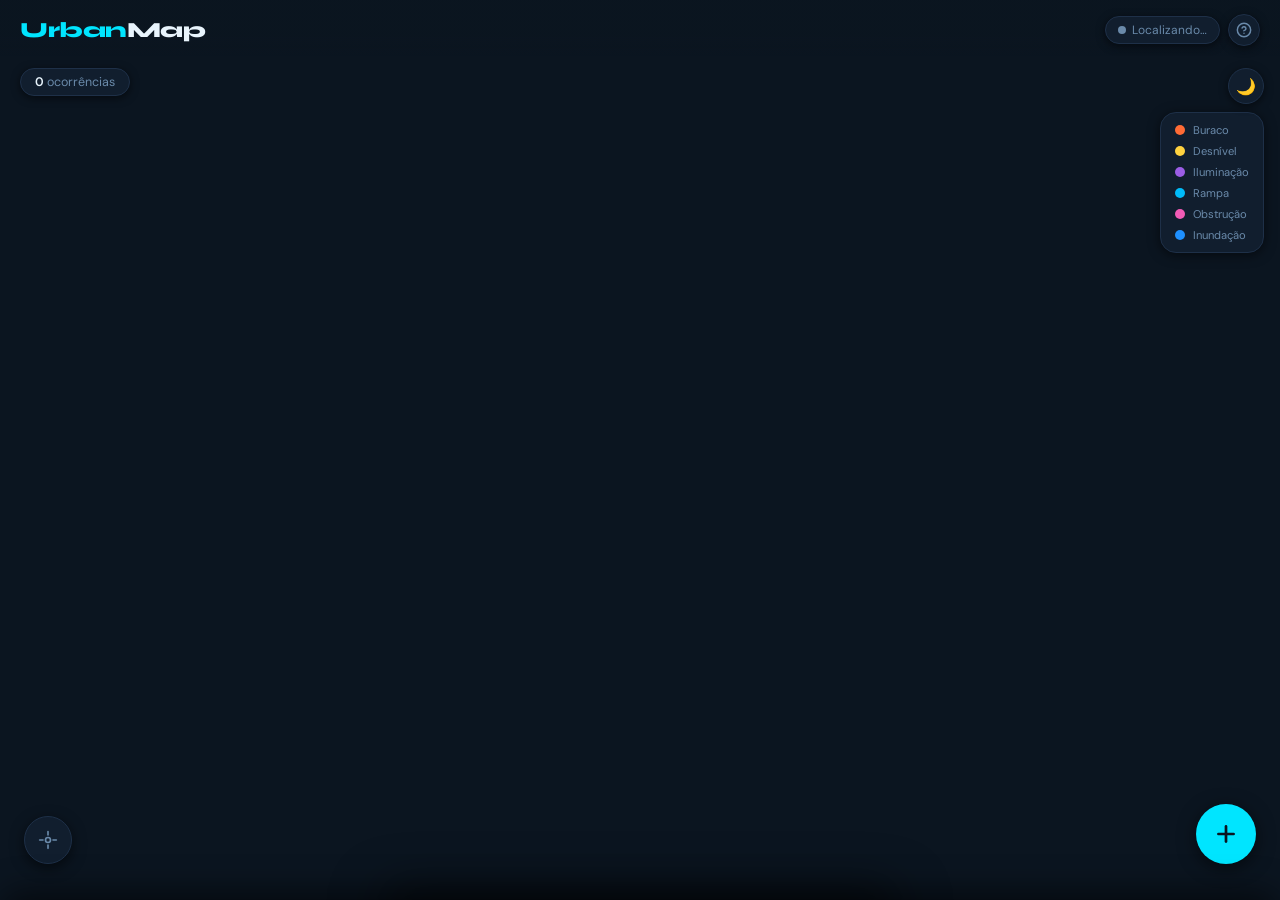
==== commit 3ffce265: "help button" ====
--- a/index.html
+++ b/index.html
@@ -21,12 +21,22 @@
   <!-- Map canvas -->
   <div id="map"></div>
 
-  <!-- Header -->
+  <!-- ── HEADER ── -->
   <header id="header">
     <h1>Urban<span>Map</span></h1>
-    <div id="status-pill">
-      <div id="status-dot"></div>
-      <span id="status-text">Localizando…</span>
+    <div style="display:flex;align-items:center;gap:8px;">
+      <div id="status-pill">
+        <div id="status-dot"></div>
+        <span id="status-text">Localizando…</span>
+      </div>
+      <!-- Help button -->
+      <button id="help-btn" title="Sobre o UrbanMap" aria-label="Abrir informações sobre o projeto">
+        <svg width="16" height="16" viewBox="0 0 24 24" fill="none" stroke="currentColor" stroke-width="2.2" stroke-linecap="round" stroke-linejoin="round">
+          <circle cx="12" cy="12" r="10"/>
+          <path d="M9.09 9a3 3 0 0 1 5.83 1c0 2-3 3-3 3"/>
+          <line x1="12" y1="17" x2="12.01" y2="17"/>
+        </svg>
+      </button>
     </div>
   </header>
 
@@ -43,6 +53,7 @@
     <div class="leg-item"><div class="leg-dot" style="background:var(--c-ilum)"></div>Iluminação</div>
     <div class="leg-item"><div class="leg-dot" style="background:var(--c-rampa)"></div>Rampa</div>
     <div class="leg-item"><div class="leg-dot" style="background:var(--c-obs)"></div>Obstrução</div>
+    <div class="leg-item"><div class="leg-dot" style="background:var(--c-inund)"></div>Inundação</div>
   </div>
 
   <!-- Locate button -->
@@ -64,7 +75,7 @@
     </svg>
   </button>
 
-  <!-- Overlay -->
+  <!-- Overlay (shared by sheet and help modal) -->
   <div id="overlay" role="presentation"></div>
 
   <!-- ── BOTTOM SHEET ── -->
@@ -100,6 +111,11 @@
         <span class="label">Obstrução</span>
         <span class="desc">Via ou calçada bloqueada</span>
       </button>
+      <button class="cat-btn" data-cat="inund" role="radio" aria-checked="false">
+        <span class="icon" aria-hidden="true">🌊</span>
+        <span class="label">Inundação</span>
+        <span class="desc">Alagamento ou área inundada</span>
+      </button>
     </div>
 
     <!-- Image upload – obrigatório -->
@@ -108,8 +124,6 @@
         Foto do problema
         <span class="required-badge">obrigatório</span>
       </label>
-
-      <!-- Source buttons: camera + gallery -->
       <div class="img-source-row" id="img-source-row">
         <button class="img-src-btn" id="btn-camera" type="button" aria-label="Abrir câmera">
           <span class="btn-icon" aria-hidden="true">📷</span>
@@ -122,17 +136,11 @@
           <span class="btn-sub">Escolher imagem</span>
         </button>
       </div>
-
-      <!-- Preview after selection -->
       <div id="img-preview-wrap">
         <img id="img-preview" src="" alt="Prévia da foto selecionada" />
         <button id="img-remove" type="button" aria-label="Remover foto">✕</button>
       </div>
-
-      <!-- Validation hint -->
       <div id="img-required-hint" role="alert">⚠ Adicione uma foto para continuar</div>
-
-      <!-- Hidden inputs -->
       <input type="file" id="img-input-camera"  accept="image/*" capture="environment" />
       <input type="file" id="img-input-gallery" accept="image/*" />
     </div>
@@ -161,6 +169,91 @@
     </div>
   </div>
 
+  <!-- ── HELP MODAL ── -->
+  <div id="help-overlay" role="presentation"></div>
+  <div id="help-modal" role="dialog" aria-modal="true" aria-label="Sobre o UrbanMap">
+    <div class="help-inner">
+
+      <!-- Header -->
+      <div class="help-header">
+        <div class="help-logo">
+          <span class="help-logo-icon">🗺️</span>
+          <div>
+            <div class="help-logo-name">Urban<span>Map</span></div>
+            <div class="help-logo-tag">Fiscalize sua cidade</div>
+          </div>
+        </div>
+        <button id="help-close" aria-label="Fechar">✕</button>
+      </div>
+
+      <!-- Mission -->
+      <div class="help-section">
+        <div class="help-section-label">🎯 Nossa missão</div>
+        <p class="help-text">
+          O UrbanMap é uma ferramenta cidadã para <strong>documentar e reportar problemas de acessibilidade e infraestrutura urbana</strong> — buracos, desníveis, falta de iluminação, rampas danificadas, obstruções e áreas de inundação.
+        </p>
+        <p class="help-text">
+          Qualquer pessoa pode registrar uma ocorrência com foto e localização GPS em segundos, diretamente do celular, sem precisar de cadastro.
+        </p>
+      </div>
+
+      <!-- How it works -->
+      <div class="help-section">
+        <div class="help-section-label">⚙️ Como funciona</div>
+        <div class="help-steps">
+          <div class="help-step">
+            <div class="step-num">1</div>
+            <div class="step-text">Toque em <strong>+</strong> para abrir o formulário de registro</div>
+          </div>
+          <div class="help-step">
+            <div class="step-num">2</div>
+            <div class="step-text">Selecione a <strong>categoria</strong> do problema encontrado</div>
+          </div>
+          <div class="help-step">
+            <div class="step-num">3</div>
+            <div class="step-text">Tire ou envie uma <strong>foto</strong> do problema</div>
+          </div>
+          <div class="help-step">
+            <div class="step-num">4</div>
+            <div class="step-text">Confirme — o marcador é fixado nas suas <strong>coordenadas GPS</strong></div>
+          </div>
+        </div>
+      </div>
+
+      <!-- Monthly report -->
+      <div class="help-section help-report-box">
+        <div class="help-section-label">📋 Relatório mensal ao poder público</div>
+        <p class="help-text">
+          Ao final de cada mês, todas as ocorrências registradas são compiladas em um <strong>relatório oficial</strong> entregue aos órgãos responsáveis, contendo:
+        </p>
+        <ul class="help-list">
+          <li>📍 Localização precisa de cada problema</li>
+          <li>📷 Foto enviada pelo cidadão</li>
+          <li>🌐 Coordenadas geográficas (lat/lng)</li>
+          <li>🗓️ Data e horário do registro</li>
+          <li>🔥 Mapa de calor das áreas mais prejudicadas</li>
+        </ul>
+      </div>
+
+      <!-- Support -->
+      <div class="help-section help-support">
+        <div class="help-section-label">✉️ Suporte e contato</div>
+        <p class="help-text">Dúvidas, sugestões ou problemas técnicos? Fale conosco:</p>
+        <a href="mailto:suporte@urbanmap.app" class="help-email">
+          <svg width="15" height="15" viewBox="0 0 24 24" fill="none" stroke="currentColor" stroke-width="2" stroke-linecap="round" stroke-linejoin="round">
+            <rect x="2" y="4" width="20" height="16" rx="2"/>
+            <path d="m22 7-8.97 5.7a1.94 1.94 0 0 1-2.06 0L2 7"/>
+          </svg>
+          suporte@urbanmap.app
+        </a>
+      </div>
+
+      <!-- Version -->
+      <div class="help-version">UrbanMap v1.0 · Frontend Preview</div>
+
+    </div>
+  </div>
+
   <script src="https://unpkg.com/leaflet@1.9.4/dist/leaflet.js"></script>
   <script src="app.js"></script>
 </body>
--- a/style.css
+++ b/style.css
@@ -1,10 +1,9 @@
 /* ═══════════════════════════════════════════════
    UrbanMap — style.css
-   Tema escuro: padrão (06h–18h → modo claro)
-   Classe [data-theme="light"] aplicada no <html>
+   Tema escuro: padrão | 06h–18h → modo claro
 ═══════════════════════════════════════════════ */
 
-/* ── TOKENS: DARK (padrão) ── */
+/* ── TOKENS: DARK ── */
 :root {
   --bg:          #0b1520;
   --surface:     #111e2e;
@@ -28,6 +27,7 @@
   --c-ilum:      #9b5de5;
   --c-rampa:     #00bbf9;
   --c-obs:       #f15bb5;
+  --c-inund:     #1e90ff;
 }
 
 /* ── TOKENS: LIGHT ── */
@@ -64,79 +64,55 @@
 }
 
 /* ── MAP ── */
-#map {
-  position: fixed;
-  inset: 0;
-  z-index: 0;
-}
-
-.leaflet-tile-pane {
-  filter: var(--tile-filter);
-  transition: filter .6s;
-}
+#map { position: fixed; inset: 0; z-index: 0; }
+.leaflet-tile-pane { filter: var(--tile-filter); transition: filter .6s; }
 
 /* ── HEADER ── */
 #header {
-  position: fixed;
-  top: 0; left: 0; right: 0;
-  z-index: 100;
+  position: fixed; top: 0; left: 0; right: 0; z-index: 100;
   padding: 14px 20px 10px;
   background: linear-gradient(to bottom, var(--header-bg) 65%, transparent);
-  display: flex;
-  align-items: center;
-  justify-content: space-between;
-  gap: 12px;
-}
-
+  display: flex; align-items: center; justify-content: space-between; gap: 12px;
+}
 #header h1 {
   font-family: 'Syne', sans-serif;
-  font-weight: 800;
-  font-size: 1.35rem;
-  letter-spacing: -.5px;
+  font-weight: 800; font-size: 1.35rem; letter-spacing: -.5px;
   color: var(--accent);
 }
-
 #header h1 span { color: var(--text); }
 
 #status-pill {
-  display: flex;
-  align-items: center;
-  gap: 6px;
-  background: var(--surface);
-  border: 1px solid var(--border);
-  border-radius: 99px;
-  padding: 5px 12px;
-  font-size: .75rem;
-  color: var(--muted);
+  display: flex; align-items: center; gap: 6px;
+  background: var(--surface); border: 1px solid var(--border);
+  border-radius: 99px; padding: 5px 12px; font-size: .75rem; color: var(--muted);
   box-shadow: 0 2px 8px var(--shadow);
 }
-
 #status-dot {
-  width: 8px; height: 8px;
-  border-radius: 50%;
-  background: var(--muted);
-  flex-shrink: 0;
-  transition: background .4s;
-}
-#status-dot.located {
-  background: #00c853;
-  box-shadow: 0 0 6px #00c853;
-}
+  width: 8px; height: 8px; border-radius: 50%;
+  background: var(--muted); flex-shrink: 0; transition: background .4s;
+}
+#status-dot.located { background: #00c853; box-shadow: 0 0 6px #00c853; }
+
+/* ── HELP BUTTON (header) ── */
+#help-btn {
+  width: 32px; height: 32px; border-radius: 50%; flex-shrink: 0;
+  background: var(--surface); border: 1px solid var(--border);
+  color: var(--muted); cursor: pointer;
+  display: flex; align-items: center; justify-content: center;
+  box-shadow: 0 2px 8px var(--shadow);
+  transition: color .2s, border-color .2s, transform .15s;
+}
+#help-btn:active { transform: scale(.88); }
+#help-btn:hover  { color: var(--accent); border-color: var(--accent); }
 
 /* ── THEME TOGGLE ── */
 #theme-btn {
-  position: fixed;
-  top: 68px; right: 16px;
-  z-index: 110;
-  width: 36px; height: 36px;
-  border-radius: 50%;
-  background: var(--surface);
-  border: 1px solid var(--border);
-  color: var(--muted);
-  cursor: pointer;
-  display: flex; align-items: center; justify-content: center;
-  font-size: 1rem;
-  box-shadow: 0 2px 8px var(--shadow);
+  position: fixed; top: 68px; right: 16px; z-index: 110;
+  width: 36px; height: 36px; border-radius: 50%;
+  background: var(--surface); border: 1px solid var(--border);
+  color: var(--muted); cursor: pointer;
+  display: flex; align-items: center; justify-content: center;
+  font-size: 1rem; box-shadow: 0 2px 8px var(--shadow);
   transition: background .3s, border-color .3s, color .3s, transform .2s;
 }
 #theme-btn:active { transform: scale(.88); }
@@ -144,73 +120,41 @@
 
 /* ── COUNTER ── */
 #counter {
-  position: fixed;
-  top: 68px; left: 20px;
-  z-index: 100;
-  background: var(--surface);
-  border: 1px solid var(--border);
-  border-radius: 99px;
-  padding: 5px 14px;
-  font-size: .78rem;
-  color: var(--muted);
+  position: fixed; top: 68px; left: 20px; z-index: 100;
+  background: var(--surface); border: 1px solid var(--border);
+  border-radius: 99px; padding: 5px 14px; font-size: .78rem; color: var(--muted);
   box-shadow: 0 2px 8px var(--shadow);
 }
 #counter strong { color: var(--text); font-weight: 600; }
 
 /* ── LEGEND ── */
 #legend {
-  position: fixed;
-  top: 112px; right: 16px;
-  z-index: 100;
-  background: var(--surface);
-  border: 1px solid var(--border);
-  border-radius: var(--radius);
-  padding: 10px 14px;
-  display: flex;
-  flex-direction: column;
-  gap: 7px;
+  position: fixed; top: 112px; right: 16px; z-index: 100;
+  background: var(--surface); border: 1px solid var(--border);
+  border-radius: var(--radius); padding: 10px 14px;
+  display: flex; flex-direction: column; gap: 7px;
   box-shadow: 0 2px 12px var(--shadow);
 }
-.leg-item {
-  display: flex; align-items: center; gap: 8px;
-  font-size: .7rem; color: var(--muted);
-}
-.leg-dot {
-  width: 10px; height: 10px;
-  border-radius: 50%; flex-shrink: 0;
-}
-
-/* ── LOCATE BUTTON ── */
+.leg-item { display: flex; align-items: center; gap: 8px; font-size: .7rem; color: var(--muted); }
+.leg-dot  { width: 10px; height: 10px; border-radius: 50%; flex-shrink: 0; }
+
+/* ── LOCATE ── */
 #locate-btn {
-  position: fixed;
-  bottom: 36px; left: 24px;
-  z-index: 200;
-  width: 48px; height: 48px;
-  border-radius: 50%;
-  background: var(--surface);
-  border: 1px solid var(--border);
-  cursor: pointer;
-  display: flex; align-items: center; justify-content: center;
-  color: var(--muted);
-  box-shadow: 0 4px 14px var(--shadow);
+  position: fixed; bottom: 36px; left: 24px; z-index: 200;
+  width: 48px; height: 48px; border-radius: 50%;
+  background: var(--surface); border: 1px solid var(--border);
+  cursor: pointer; display: flex; align-items: center; justify-content: center;
+  color: var(--muted); box-shadow: 0 4px 14px var(--shadow);
   transition: color .2s, border-color .2s, transform .15s;
 }
 #locate-btn:active { transform: scale(.92); }
-#locate-btn.active {
-  color: var(--accent);
-  border-color: var(--accent);
-}
+#locate-btn.active { color: var(--accent); border-color: var(--accent); }
 
 /* ── FAB ── */
 #fab {
-  position: fixed;
-  bottom: 36px; right: 24px;
-  z-index: 200;
-  width: var(--fab-size); height: var(--fab-size);
-  border-radius: 50%;
-  background: var(--accent);
-  border: none;
-  cursor: pointer;
+  position: fixed; bottom: 36px; right: 24px; z-index: 200;
+  width: var(--fab-size); height: var(--fab-size); border-radius: 50%;
+  background: var(--accent); border: none; cursor: pointer;
   display: flex; align-items: center; justify-content: center;
   box-shadow: 0 4px 18px var(--shadow);
   animation: pulse-ring 2.5s ease-out infinite;
@@ -219,152 +163,93 @@
 #fab:active { transform: scale(.9); }
 #fab svg { transition: transform .3s; }
 #fab.open svg { transform: rotate(45deg); }
-
 @keyframes pulse-ring {
   0%   { box-shadow: 0 0 0 0    color-mix(in srgb, var(--accent) 45%, transparent); }
   70%  { box-shadow: 0 0 0 20px color-mix(in srgb, var(--accent) 0%,  transparent); }
   100% { box-shadow: 0 0 0 0    color-mix(in srgb, var(--accent) 0%,  transparent); }
 }
 
-/* ── OVERLAY ── */
+/* ── OVERLAY (shared) ── */
 #overlay {
-  position: fixed; inset: 0;
-  background: var(--overlay-bg);
-  z-index: 250;
-  opacity: 0; pointer-events: none;
-  transition: opacity .3s;
+  position: fixed; inset: 0; background: var(--overlay-bg); z-index: 250;
+  opacity: 0; pointer-events: none; transition: opacity .3s;
   backdrop-filter: blur(3px);
 }
 #overlay.visible { opacity: 1; pointer-events: all; }
 
 /* ── BOTTOM SHEET ── */
 #sheet {
-  position: fixed;
-  bottom: 0; left: 0; right: 0;
-  z-index: 300;
-  background: var(--surface);
-  border-top: 1px solid var(--border);
-  border-radius: 24px 24px 0 0;
-  padding: 0 20px 44px;
+  position: fixed; bottom: 0; left: 0; right: 0; z-index: 300;
+  background: var(--surface); border-top: 1px solid var(--border);
+  border-radius: 24px 24px 0 0; padding: 0 20px 44px;
   transform: translateY(100%);
   transition: transform .38s cubic-bezier(.32, 0, .14, 1);
-  will-change: transform;
-  max-height: 92dvh;
-  overflow-y: auto;
+  will-change: transform; max-height: 92dvh; overflow-y: auto;
   box-shadow: 0 -8px 32px var(--shadow);
 }
 #sheet.visible { transform: translateY(0); }
-
 .sheet-handle {
-  width: 40px; height: 4px;
-  border-radius: 99px;
-  background: var(--border);
-  margin: 14px auto 20px;
-}
-
+  width: 40px; height: 4px; border-radius: 99px;
+  background: var(--border); margin: 14px auto 20px;
+}
 #sheet h2 {
-  font-family: 'Syne', sans-serif;
-  font-size: 1rem; font-weight: 700;
-  margin-bottom: 6px;
-  color: var(--text);
-}
-#sheet p.subtitle {
-  font-size: .82rem;
-  color: var(--muted);
-  margin-bottom: 20px;
-}
+  font-family: 'Syne', sans-serif; font-size: 1rem; font-weight: 700;
+  margin-bottom: 6px; color: var(--text);
+}
+#sheet p.subtitle { font-size: .82rem; color: var(--muted); margin-bottom: 20px; }
 
 /* ── CATEGORY GRID ── */
 .cat-grid {
-  display: grid;
-  grid-template-columns: 1fr 1fr;
-  gap: 10px;
-  margin-bottom: 18px;
-}
-
+  display: grid; grid-template-columns: 1fr 1fr;
+  gap: 10px; margin-bottom: 18px;
+}
 .cat-btn {
-  border: 1.5px solid var(--border);
-  border-radius: var(--radius);
-  background: var(--bg);
-  color: var(--text);
-  cursor: pointer;
-  padding: 14px 12px;
-  display: flex; flex-direction: column;
+  border: 1.5px solid var(--border); border-radius: var(--radius);
+  background: var(--bg); color: var(--text); cursor: pointer;
+  padding: 14px 12px; display: flex; flex-direction: column;
   align-items: flex-start; gap: 8px;
-  transition: border-color .2s, background .2s, transform .15s;
-  text-align: left;
+  transition: border-color .2s, background .2s, transform .15s; text-align: left;
 }
 .cat-btn:active { transform: scale(.96); }
 .cat-btn .icon  { font-size: 1.6rem; }
-.cat-btn .label {
-  font-family: 'Syne', sans-serif;
-  font-weight: 600; font-size: .82rem; line-height: 1.25;
-}
-.cat-btn .desc { font-size: .72rem; color: var(--muted); line-height: 1.4; }
+.cat-btn .label { font-family: 'Syne', sans-serif; font-weight: 600; font-size: .82rem; line-height: 1.25; }
+.cat-btn .desc  { font-size: .72rem; color: var(--muted); line-height: 1.4; }
 
 .cat-btn[data-cat="buraco"]   { --clr: var(--c-buraco);   }
 .cat-btn[data-cat="desnivel"] { --clr: var(--c-desnivel);  }
 .cat-btn[data-cat="ilum"]     { --clr: var(--c-ilum);      }
 .cat-btn[data-cat="rampa"]    { --clr: var(--c-rampa);     }
 .cat-btn[data-cat="obs"]      { --clr: var(--c-obs);       }
-
-.cat-btn.selected,
-.cat-btn:hover {
-  border-color: var(--clr);
-  background: var(--surface2);
+.cat-btn[data-cat="inund"]    { --clr: var(--c-inund);     }
+
+.cat-btn.selected, .cat-btn:hover {
+  border-color: var(--clr); background: var(--surface2);
 }
 .cat-btn.selected .icon  { filter: drop-shadow(0 0 6px var(--clr)); }
 .cat-btn.selected .label { color: var(--clr); }
-/* 5ª opção ocupa linha inteira */
-.cat-btn:last-child {
-  grid-column: 1 / -1;
-  flex-direction: row;
-  align-items: center;
-  gap: 14px;
-}
 
 /* ── IMAGE UPLOAD ── */
 .upload-section { margin-bottom: 18px; }
-
 .upload-label {
-  display: block;
-  font-size: .8rem; font-weight: 600;
-  color: var(--text);
-  margin-bottom: 8px;
+  display: block; font-size: .8rem; font-weight: 600;
+  color: var(--text); margin-bottom: 8px;
 }
 .upload-label .required-badge {
-  display: inline-block;
-  font-size: .65rem; font-weight: 700;
-  background: var(--accent);
-  color: var(--accent-fg);
-  border-radius: 99px;
-  padding: 1px 7px;
-  margin-left: 6px;
-  vertical-align: middle;
-  letter-spacing: .03em;
-}
-
-/* dois botões lado a lado para câmera e galeria */
+  display: inline-block; font-size: .65rem; font-weight: 700;
+  background: var(--accent); color: var(--accent-fg);
+  border-radius: 99px; padding: 1px 7px; margin-left: 6px;
+  vertical-align: middle; letter-spacing: .03em;
+}
 .img-source-row {
-  display: grid;
-  grid-template-columns: 1fr 1fr;
-  gap: 8px;
-  margin-bottom: 10px;
+  display: grid; grid-template-columns: 1fr 1fr; gap: 8px; margin-bottom: 10px;
 }
 .img-src-btn {
-  border: 1.5px solid var(--border);
-  border-radius: var(--radius);
-  background: var(--bg);
-  color: var(--text);
-  cursor: pointer;
-  padding: 12px 10px;
-  display: flex; flex-direction: column;
-  align-items: center; justify-content: center;
-  gap: 6px;
-  font-size: .78rem; font-weight: 600;
-  font-family: 'Syne', sans-serif;
-  transition: border-color .2s, background .2s, transform .15s;
-  text-align: center;
+  border: 1.5px solid var(--border); border-radius: var(--radius);
+  background: var(--bg); color: var(--text); cursor: pointer;
+  padding: 12px 10px; display: flex; flex-direction: column;
+  align-items: center; justify-content: center; gap: 6px;
+  font-size: .78rem; font-weight: 600; font-family: 'Syne', sans-serif;
+  transition: border-color .2s, background .2s, transform .15s; text-align: center;
 }
 .img-src-btn:active { transform: scale(.95); }
 .img-src-btn:hover  { border-color: var(--accent); background: var(--surface2); }
@@ -374,192 +259,274 @@
 #img-preview-wrap { display: none; position: relative; border-radius: var(--radius); overflow: hidden; }
 #img-preview-wrap.show { display: block; }
 #img-preview { width: 100%; height: 160px; object-fit: cover; display: block; }
-
 #img-remove {
   position: absolute; top: 8px; right: 8px;
   width: 30px; height: 30px; border-radius: 50%;
-  background: rgba(11, 21, 32, .8);
-  border: 1px solid rgba(255,255,255,.15);
+  background: rgba(11,21,32,.8); border: 1px solid rgba(255,255,255,.15);
   color: #fff; cursor: pointer; font-size: .85rem;
   display: flex; align-items: center; justify-content: center;
   transition: background .2s, border-color .2s;
 }
-#img-remove:hover { background: rgba(220, 50, 50, .75); border-color: #ff4d6d; }
-
-#img-input-camera  { display: none; }
-#img-input-gallery { display: none; }
-
-/* required hint */
+#img-remove:hover { background: rgba(220,50,50,.75); border-color: #ff4d6d; }
+#img-input-camera, #img-input-gallery { display: none; }
 #img-required-hint {
-  font-size: .72rem;
-  color: #e05252;
-  margin-top: 6px;
-  display: none;
+  font-size: .72rem; color: #e05252; margin-top: 6px; display: none;
 }
 #img-required-hint.show { display: block; }
 
-/* ── CONFIRM BUTTON ── */
+/* ── CONFIRM ── */
 #confirm-btn {
-  width: 100%; padding: 16px;
-  border-radius: var(--radius); border: none;
+  width: 100%; padding: 16px; border-radius: var(--radius); border: none;
   background: var(--accent); color: var(--accent-fg);
   font-family: 'Syne', sans-serif; font-weight: 700; font-size: 1rem;
-  cursor: pointer;
-  transition: opacity .2s, transform .15s, filter .2s;
+  cursor: pointer; transition: opacity .2s, transform .15s, filter .2s;
 }
 #confirm-btn:disabled { opacity: .35; cursor: not-allowed; filter: grayscale(.4); }
 #confirm-btn:not(:disabled):active { transform: scale(.97); }
 
 /* ── TOAST ── */
 #toast {
-  position: fixed;
-  bottom: 110px; left: 50%;
-  transform: translateX(-50%) translateY(20px);
-  z-index: 500;
-  background: #0f2a1f;
-  border: 1px solid #00c853;
-  color: #00c853;
-  font-size: .85rem; font-weight: 500;
-  padding: 10px 20px;
-  border-radius: 99px;
-  white-space: nowrap;
-  opacity: 0;
-  pointer-events: none;
-  transition: opacity .3s, transform .3s;
+  position: fixed; bottom: 110px; left: 50%;
+  transform: translateX(-50%) translateY(20px); z-index: 500;
+  background: #0f2a1f; border: 1px solid #00c853; color: #00c853;
+  font-size: .85rem; font-weight: 500; padding: 10px 20px;
+  border-radius: 99px; white-space: nowrap; opacity: 0;
+  pointer-events: none; transition: opacity .3s, transform .3s;
 }
 #toast.show { opacity: 1; transform: translateX(-50%) translateY(0); }
-
-[data-theme="light"] #toast {
-  background: #e6fff0;
-  border-color: #00a845;
-  color: #007a30;
-}
+[data-theme="light"] #toast { background: #e6fff0; border-color: #00a845; color: #007a30; }
 
 /* ── MAP MARKER ── */
 .urban-marker {
-  width: 38px; height: 38px;
-  border-radius: 50% 50% 50% 4px;
-  transform: rotate(-45deg);
-  display: flex; align-items: center; justify-content: center;
-  border: 2.5px solid rgba(255,255,255,.25);
-  box-shadow: 0 4px 14px rgba(0,0,0,.45);
-  animation: pop-in .3s cubic-bezier(.34, 1.56, .64, 1) both;
-  position: relative;
+  width: 38px; height: 38px; border-radius: 50% 50% 50% 4px;
+  transform: rotate(-45deg); display: flex; align-items: center; justify-content: center;
+  border: 2.5px solid rgba(255,255,255,.25); box-shadow: 0 4px 14px rgba(0,0,0,.45);
+  animation: pop-in .3s cubic-bezier(.34,1.56,.64,1) both; position: relative;
 }
 .urban-marker .emoji { transform: rotate(45deg); font-size: 1.05rem; }
 .urban-marker .cam-badge {
   position: absolute; bottom: -5px; right: -5px;
   width: 17px; height: 17px; border-radius: 50%;
-  background: var(--accent);
-  border: 2px solid var(--bg);
-  display: flex; align-items: center; justify-content: center;
-  font-size: .58rem; line-height: 1;
-  transform: rotate(45deg);
-}
-
+  background: var(--accent); border: 2px solid var(--bg);
+  display: flex; align-items: center; justify-content: center;
+  font-size: .58rem; line-height: 1; transform: rotate(45deg);
+}
 @keyframes pop-in {
   from { opacity: 0; transform: rotate(-45deg) scale(.4); }
   to   { opacity: 1; transform: rotate(-45deg) scale(1);  }
 }
 
-/* ── POPUP (dark) ── */
+/* ── POPUP dark ── */
 .upop .leaflet-popup-content-wrapper {
-  background: #111e2e !important;
-  border: 1px solid #1e3048;
-  border-radius: 14px !important;
-  box-shadow: 0 8px 28px rgba(0,0,0,.7);
-  color: #e8f4fc;
-  padding: 0 !important;
-  overflow: hidden;
-}
-.upop .leaflet-popup-content  { margin: 0 !important; width: auto !important; min-width: 200px; }
-.upop .leaflet-popup-tip      { background: #111e2e !important; }
-.upop .leaflet-popup-close-button {
-  color: #6a8aaa !important;
-  top: 8px !important; right: 10px !important;
-  font-size: 16px !important;
-}
-
-/* ── POPUP (light) ── */
+  background: #111e2e !important; border: 1px solid #1e3048;
+  border-radius: 14px !important; box-shadow: 0 8px 28px rgba(0,0,0,.7);
+  color: #e8f4fc; padding: 0 !important; overflow: hidden;
+}
+.upop .leaflet-popup-content { margin: 0 !important; width: auto !important; min-width: 200px; }
+.upop .leaflet-popup-tip { background: #111e2e !important; }
+.upop .leaflet-popup-close-button { color: #6a8aaa !important; top: 8px !important; right: 10px !important; font-size: 16px !important; }
+
+/* ── POPUP light ── */
 [data-theme="light"] .upop .leaflet-popup-content-wrapper {
-  background: #ffffff !important;
-  border: 1px solid #c8d6e5;
-  box-shadow: 0 8px 28px rgba(0,50,100,.18);
-  color: #1a2a3a;
-}
-[data-theme="light"] .upop .leaflet-popup-tip      { background: #ffffff !important; }
+  background: #fff !important; border: 1px solid #c8d6e5;
+  box-shadow: 0 8px 28px rgba(0,50,100,.18); color: #1a2a3a;
+}
+[data-theme="light"] .upop .leaflet-popup-tip { background: #fff !important; }
 [data-theme="light"] .upop .leaflet-popup-close-button { color: #6b8099 !important; }
 [data-theme="light"] .upop .pop-info-date  { color: #6b8099 !important; }
 [data-theme="light"] .upop .pop-info-coord { color: #9ab0c4 !important; }
-
 .pop-photo-btn {
-  display: block; width: 100%;
-  padding: 8px 0 10px; text-align: center;
-  border: none; border-top: 1px solid #1e3048;
-  background: transparent;
+  display: block; width: 100%; padding: 8px 0 10px; text-align: center;
+  border: none; border-top: 1px solid #1e3048; background: transparent;
   font-family: 'Syne', sans-serif; font-weight: 600; font-size: .78rem;
   cursor: pointer; transition: background .15s;
 }
 .pop-photo-btn:hover { background: rgba(255,255,255,.05); }
-
 [data-theme="light"] .pop-photo-btn { border-top-color: #c8d6e5; }
 [data-theme="light"] .pop-photo-btn:hover { background: rgba(0,0,0,.04); }
 
 /* ── LIGHTBOX ── */
 #lightbox {
   position: fixed; inset: 0; z-index: 900;
-  background: rgba(0, 0, 0, .93);
-  display: flex; flex-direction: column;
-  align-items: center; justify-content: center;
-  opacity: 0; pointer-events: none;
-  transition: opacity .25s;
+  background: rgba(0,0,0,.93);
+  display: flex; flex-direction: column; align-items: center; justify-content: center;
+  opacity: 0; pointer-events: none; transition: opacity .25s;
   backdrop-filter: blur(10px);
 }
 #lightbox.open { opacity: 1; pointer-events: all; }
-
 #lb-header {
   position: absolute; top: 0; left: 0; right: 0;
-  padding: max(env(safe-area-inset-top), 16px) 20px 20px;
-  background: linear-gradient(to bottom, rgba(0,0,0,.78) 60%, transparent);
-  display: flex; align-items: flex-start;
-  justify-content: space-between; gap: 12px;
+  padding: max(env(safe-area-inset-top),16px) 20px 20px;
+  background: linear-gradient(to bottom,rgba(0,0,0,.78) 60%,transparent);
+  display: flex; align-items: flex-start; justify-content: space-between; gap: 12px;
 }
 #lb-title { font-family: 'Syne', sans-serif; font-size: .95rem; font-weight: 700; color: #fff; }
 #lb-meta  { font-size: .75rem; color: rgba(255,255,255,.55); margin-top: 3px; }
-
 #lb-close {
   width: 36px; height: 36px; border-radius: 50%; flex-shrink: 0;
-  background: rgba(255,255,255,.1);
-  border: 1px solid rgba(255,255,255,.15);
+  background: rgba(255,255,255,.1); border: 1px solid rgba(255,255,255,.15);
   color: #fff; cursor: pointer; font-size: 1.1rem;
   display: flex; align-items: center; justify-content: center;
   transition: background .2s;
 }
 #lb-close:hover { background: rgba(255,255,255,.2); }
-
 #lb-img-wrap {
-  width: 100%; height: 100%;
-  display: flex; align-items: center; justify-content: center;
+  width: 100%; height: 100%; display: flex; align-items: center; justify-content: center;
   padding: 90px 16px 80px;
 }
 #lb-img {
-  max-width: 100%; max-height: 100%;
-  border-radius: 12px; object-fit: contain;
+  max-width: 100%; max-height: 100%; border-radius: 12px; object-fit: contain;
   box-shadow: 0 20px 60px rgba(0,0,0,.8);
-  animation: lb-zoom .25s cubic-bezier(.34, 1.56, .64, 1) both;
+  animation: lb-zoom .25s cubic-bezier(.34,1.56,.64,1) both;
 }
 @keyframes lb-zoom {
   from { transform: scale(.86); opacity: 0; }
   to   { transform: scale(1);   opacity: 1; }
 }
-
 #lb-footer {
   position: absolute; bottom: 0; left: 0; right: 0;
-  padding: 20px 20px calc(env(safe-area-inset-bottom, 0px) + 24px);
+  padding: 20px 20px calc(env(safe-area-inset-bottom,0px) + 24px);
   background: linear-gradient(to top, rgba(0,0,0,.75) 60%, transparent);
   text-align: center;
 }
-#lb-coords {
-  font-size: .72rem; color: rgba(255,255,255,.45);
-  font-family: monospace; letter-spacing: .02em;
-}
+#lb-coords { font-size: .72rem; color: rgba(255,255,255,.45); font-family: monospace; letter-spacing: .02em; }
+
+/* ════════════════════════════════════════════
+   HELP MODAL
+════════════════════════════════════════════ */
+
+#help-overlay {
+  position: fixed; inset: 0; z-index: 800;
+  background: var(--overlay-bg);
+  opacity: 0; pointer-events: none; transition: opacity .3s;
+  backdrop-filter: blur(4px);
+}
+#help-overlay.visible { opacity: 1; pointer-events: all; }
+
+#help-modal {
+  position: fixed; inset: 0; z-index: 810;
+  display: flex; align-items: flex-end; justify-content: center;
+  pointer-events: none;
+}
+
+.help-inner {
+  width: 100%; max-width: 520px;
+  background: var(--surface);
+  border-top: 1px solid var(--border);
+  border-radius: 24px 24px 0 0;
+  padding: 0 0 max(env(safe-area-inset-bottom),24px);
+  max-height: 90dvh; overflow-y: auto;
+  box-shadow: 0 -12px 48px var(--shadow);
+  transform: translateY(100%);
+  transition: transform .4s cubic-bezier(.32,0,.14,1);
+  pointer-events: all;
+}
+#help-modal.open .help-inner { transform: translateY(0); }
+
+/* Header strip */
+.help-header {
+  display: flex; align-items: center; justify-content: space-between;
+  padding: 20px 20px 16px;
+  border-bottom: 1px solid var(--border);
+  position: sticky; top: 0;
+  background: var(--surface);
+  z-index: 1;
+}
+.help-logo {
+  display: flex; align-items: center; gap: 12px;
+}
+.help-logo-icon { font-size: 2rem; line-height: 1; }
+.help-logo-name {
+  font-family: 'Syne', sans-serif; font-weight: 800;
+  font-size: 1.2rem; letter-spacing: -.4px; color: var(--accent);
+}
+.help-logo-name span { color: var(--text); }
+.help-logo-tag { font-size: .72rem; color: var(--muted); margin-top: 1px; }
+
+#help-close {
+  width: 34px; height: 34px; border-radius: 50%; flex-shrink: 0;
+  background: var(--surface2); border: 1px solid var(--border);
+  color: var(--muted); cursor: pointer; font-size: 1rem;
+  display: flex; align-items: center; justify-content: center;
+  transition: background .2s, color .2s;
+}
+#help-close:hover { background: var(--border); color: var(--text); }
+
+/* Sections */
+.help-section {
+  padding: 18px 20px 0;
+}
+.help-section:last-of-type { padding-bottom: 0; }
+
+.help-section-label {
+  font-family: 'Syne', sans-serif; font-weight: 700;
+  font-size: .78rem; letter-spacing: .05em; text-transform: uppercase;
+  color: var(--accent); margin-bottom: 10px;
+}
+
+.help-text {
+  font-size: .85rem; color: var(--text); line-height: 1.65;
+  margin-bottom: 8px;
+}
+.help-text strong { color: var(--text); font-weight: 600; }
+.help-text:last-child { margin-bottom: 0; }
+
+/* Steps */
+.help-steps { display: flex; flex-direction: column; gap: 10px; }
+.help-step {
+  display: flex; align-items: flex-start; gap: 12px;
+  background: var(--surface2); border: 1px solid var(--border);
+  border-radius: 12px; padding: 10px 14px;
+}
+.step-num {
+  width: 24px; height: 24px; border-radius: 50%; flex-shrink: 0;
+  background: var(--accent); color: var(--accent-fg);
+  font-family: 'Syne', sans-serif; font-weight: 800; font-size: .75rem;
+  display: flex; align-items: center; justify-content: center;
+}
+.step-text { font-size: .82rem; color: var(--text); line-height: 1.5; padding-top: 2px; }
+.step-text strong { color: var(--accent); }
+
+/* Report box */
+.help-report-box {
+  margin: 16px 20px 0;
+  padding: 16px !important;
+  background: linear-gradient(135deg, color-mix(in srgb, var(--accent) 6%, transparent), color-mix(in srgb, var(--accent) 3%, transparent));
+  border: 1px solid color-mix(in srgb, var(--accent) 25%, transparent);
+  border-radius: var(--radius);
+}
+.help-list {
+  list-style: none; display: flex; flex-direction: column; gap: 6px;
+  margin-top: 10px;
+}
+.help-list li {
+  font-size: .82rem; color: var(--text); line-height: 1.4;
+  padding: 6px 10px;
+  background: var(--surface2);
+  border-radius: 8px;
+}
+
+/* Support */
+.help-support { padding-top: 18px !important; }
+.help-email {
+  display: inline-flex; align-items: center; gap: 8px;
+  margin-top: 8px;
+  color: var(--accent); text-decoration: none;
+  font-weight: 600; font-size: .88rem;
+  border: 1px solid color-mix(in srgb, var(--accent) 30%, transparent);
+  border-radius: 10px; padding: 9px 14px;
+  background: color-mix(in srgb, var(--accent) 6%, transparent);
+  transition: background .2s, border-color .2s;
+}
+.help-email:hover {
+  background: color-mix(in srgb, var(--accent) 12%, transparent);
+  border-color: var(--accent);
+}
+
+/* Version tag */
+.help-version {
+  margin: 18px 20px 0;
+  font-size: .7rem; color: var(--muted);
+  text-align: center; letter-spacing: .04em;
+  padding-bottom: 4px;
+}
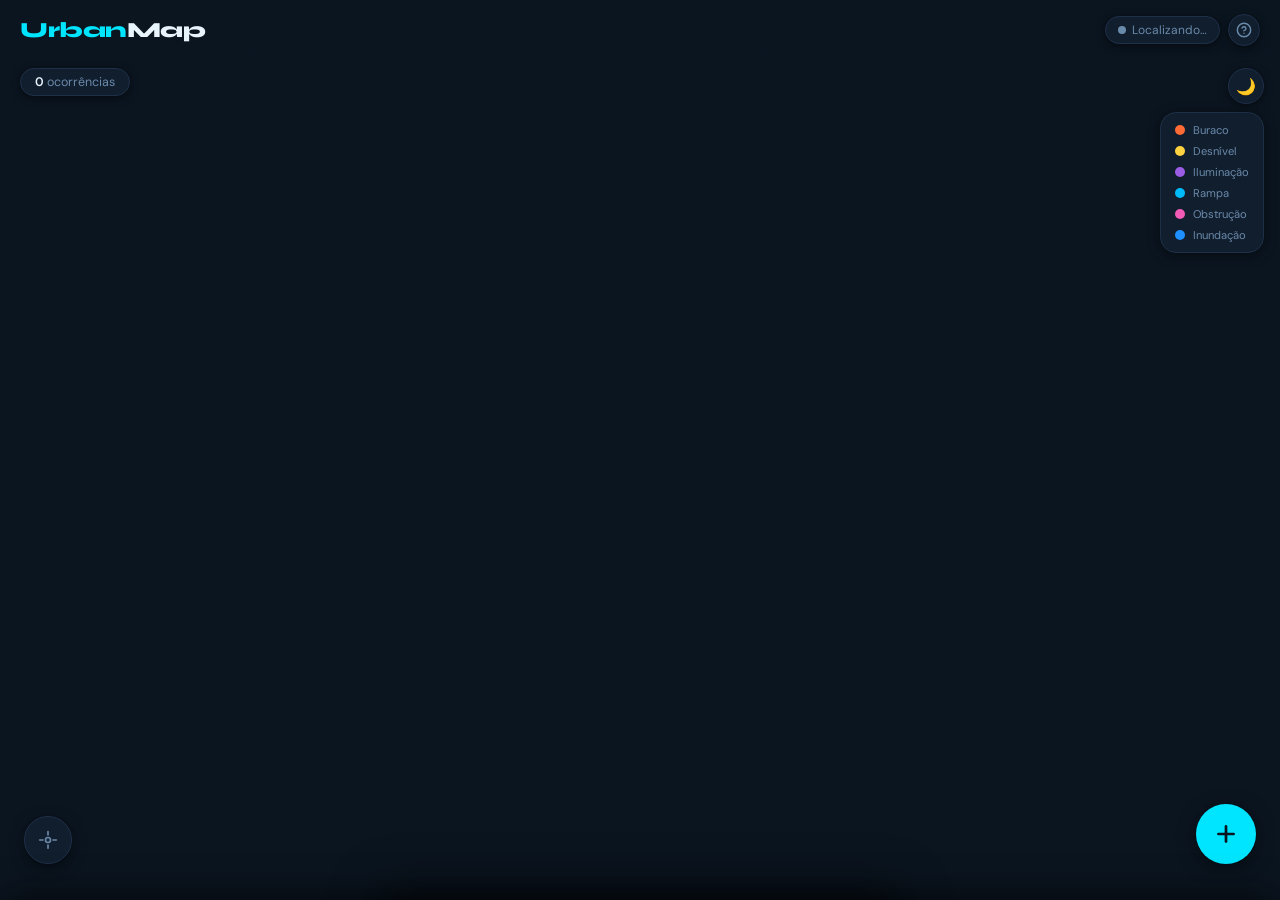
==== commit c9358111: "Update index.html" ====
--- a/index.html
+++ b/index.html
@@ -18,10 +18,9 @@
 </head>
 <body>
 
-  <!-- Map canvas -->
   <div id="map"></div>
 
-  <!-- ── HEADER ── -->
+  <!-- Header -->
   <header id="header">
     <h1>Urban<span>Map</span></h1>
     <div style="display:flex;align-items:center;gap:8px;">
@@ -29,7 +28,6 @@
         <div id="status-dot"></div>
         <span id="status-text">Localizando…</span>
       </div>
-      <!-- Help button -->
       <button id="help-btn" title="Sobre o UrbanMap" aria-label="Abrir informações sobre o projeto">
         <svg width="16" height="16" viewBox="0 0 24 24" fill="none" stroke="currentColor" stroke-width="2.2" stroke-linecap="round" stroke-linejoin="round">
           <circle cx="12" cy="12" r="10"/>
@@ -40,10 +38,7 @@
     </div>
   </header>
 
-  <!-- Counter -->
   <div id="counter"><strong id="marker-count">0</strong> ocorrências</div>
-
-  <!-- Theme toggle -->
   <button id="theme-btn" title="Alternar tema" aria-label="Alternar tema claro/escuro">🌙</button>
 
   <!-- Legend -->
@@ -56,18 +51,14 @@
     <div class="leg-item"><div class="leg-dot" style="background:var(--c-inund)"></div>Inundação</div>
   </div>
 
-  <!-- Locate button -->
   <button id="locate-btn" title="Centralizar minha localização" aria-label="Centralizar localização">
     <svg width="20" height="20" viewBox="0 0 24 24" fill="none" stroke="currentColor" stroke-width="2" stroke-linecap="round" stroke-linejoin="round">
       <circle cx="12" cy="12" r="3"/>
-      <line x1="12" y1="2" x2="12" y2="6"/>
-      <line x1="12" y1="18" x2="12" y2="22"/>
-      <line x1="2" y1="12" x2="6" y2="12"/>
-      <line x1="18" y1="12" x2="22" y2="12"/>
+      <line x1="12" y1="2" x2="12" y2="6"/><line x1="12" y1="18" x2="12" y2="22"/>
+      <line x1="2" y1="12" x2="6" y2="12"/><line x1="18" y1="12" x2="22" y2="12"/>
     </svg>
   </button>
 
-  <!-- FAB -->
   <button id="fab" title="Registrar ocorrência" aria-label="Registrar nova ocorrência">
     <svg width="26" height="26" viewBox="0 0 24 24" fill="none" stroke="var(--accent-fg)" stroke-width="2.5" stroke-linecap="round">
       <line x1="12" y1="5" x2="12" y2="19"/>
@@ -75,14 +66,13 @@
     </svg>
   </button>
 
-  <!-- Overlay (shared by sheet and help modal) -->
   <div id="overlay" role="presentation"></div>
 
   <!-- ── BOTTOM SHEET ── -->
   <div id="sheet" role="dialog" aria-modal="true" aria-label="Nova ocorrência">
     <div class="sheet-handle" aria-hidden="true"></div>
     <h2>Nova ocorrência</h2>
-    <p class="subtitle">Selecione o tipo de problema, tire ou escolha uma foto e registre</p>
+    <p class="subtitle">Selecione o tipo, descreva e envie uma foto — nossa equipe vai revisar antes de publicar</p>
 
     <!-- Categories -->
     <div class="cat-grid" role="radiogroup" aria-label="Tipo de ocorrência">
@@ -118,7 +108,25 @@
       </button>
     </div>
 
-    <!-- Image upload – obrigatório -->
+    <!-- Descrição -->
+    <div class="desc-section">
+      <label class="upload-label" for="descricao-input">
+        Descrição
+        <span style="font-size:.65rem;font-weight:400;color:var(--muted);margin-left:4px;">(opcional)</span>
+      </label>
+      <div class="textarea-wrap">
+        <textarea
+          id="descricao-input"
+          maxlength="200"
+          placeholder="Ex: Buraco grande perto da esquina, dificulta passagem de cadeirantes…"
+          rows="3"
+          aria-label="Descrição do problema"
+        ></textarea>
+        <span id="char-count">0/200</span>
+      </div>
+    </div>
+
+    <!-- Image upload -->
     <div class="upload-section">
       <label class="upload-label">
         Foto do problema
@@ -145,11 +153,31 @@
       <input type="file" id="img-input-gallery" accept="image/*" />
     </div>
 
-    <button id="confirm-btn" disabled type="button">Registrar ocorrência</button>
+    <!-- Aviso de moderação -->
+    <div class="moderation-notice">
+      <svg width="14" height="14" viewBox="0 0 24 24" fill="none" stroke="currentColor" stroke-width="2" stroke-linecap="round" stroke-linejoin="round" aria-hidden="true">
+        <circle cx="12" cy="12" r="10"/><line x1="12" y1="8" x2="12" y2="12"/><line x1="12" y1="16" x2="12.01" y2="16"/>
+      </svg>
+      Sua ocorrência será analisada antes de aparecer no mapa. Isso pode levar algumas horas.
+    </div>
+
+    <button id="confirm-btn" disabled type="button">Enviar para análise</button>
   </div>
 
   <!-- Toast -->
   <div id="toast" role="status" aria-live="polite"></div>
+
+  <!-- ── PENDING NOTICE (aparece após envio bem-sucedido) ── -->
+  <div id="pending-notice" aria-live="polite">
+    <div class="pending-inner">
+      <div class="pending-icon">⏳</div>
+      <div class="pending-text">
+        <strong>Ocorrência enviada!</strong>
+        <span>Ela aparecerá no mapa após revisão da nossa equipe.</span>
+      </div>
+      <button id="pending-close" aria-label="Fechar aviso">✕</button>
+    </div>
+  </div>
 
   <!-- ── LIGHTBOX ── -->
   <div id="lightbox" role="dialog" aria-modal="true" aria-label="Foto da ocorrência"
@@ -173,8 +201,6 @@
   <div id="help-overlay" role="presentation"></div>
   <div id="help-modal" role="dialog" aria-modal="true" aria-label="Sobre o UrbanMap">
     <div class="help-inner">
-
-      <!-- Header -->
       <div class="help-header">
         <div class="help-logo">
           <span class="help-logo-icon">🗺️</span>
@@ -185,47 +211,23 @@
         </div>
         <button id="help-close" aria-label="Fechar">✕</button>
       </div>
-
-      <!-- Mission -->
       <div class="help-section">
         <div class="help-section-label">🎯 Nossa missão</div>
-        <p class="help-text">
-          O UrbanMap é uma ferramenta cidadã para <strong>documentar e reportar problemas de acessibilidade e infraestrutura urbana</strong> — buracos, desníveis, falta de iluminação, rampas danificadas, obstruções e áreas de inundação.
-        </p>
-        <p class="help-text">
-          Qualquer pessoa pode registrar uma ocorrência com foto e localização GPS em segundos, diretamente do celular, sem precisar de cadastro.
-        </p>
-      </div>
-
-      <!-- How it works -->
+        <p class="help-text">O UrbanMap é uma ferramenta cidadã para <strong>documentar e reportar problemas de acessibilidade e infraestrutura urbana</strong> — buracos, desníveis, falta de iluminação, rampas danificadas, obstruções e áreas de inundação.</p>
+        <p class="help-text">Qualquer pessoa pode registrar uma ocorrência com foto e localização GPS em segundos, diretamente do celular, sem precisar de cadastro.</p>
+      </div>
       <div class="help-section">
         <div class="help-section-label">⚙️ Como funciona</div>
         <div class="help-steps">
-          <div class="help-step">
-            <div class="step-num">1</div>
-            <div class="step-text">Toque em <strong>+</strong> para abrir o formulário de registro</div>
-          </div>
-          <div class="help-step">
-            <div class="step-num">2</div>
-            <div class="step-text">Selecione a <strong>categoria</strong> do problema encontrado</div>
-          </div>
-          <div class="help-step">
-            <div class="step-num">3</div>
-            <div class="step-text">Tire ou envie uma <strong>foto</strong> do problema</div>
-          </div>
-          <div class="help-step">
-            <div class="step-num">4</div>
-            <div class="step-text">Confirme — o marcador é fixado nas suas <strong>coordenadas GPS</strong></div>
-          </div>
+          <div class="help-step"><div class="step-num">1</div><div class="step-text">Toque em <strong>+</strong> para abrir o formulário de registro</div></div>
+          <div class="help-step"><div class="step-num">2</div><div class="step-text">Selecione a <strong>categoria</strong> e descreva o problema</div></div>
+          <div class="help-step"><div class="step-num">3</div><div class="step-text">Tire ou envie uma <strong>foto</strong> do problema</div></div>
+          <div class="help-step"><div class="step-num">4</div><div class="step-text">Envie — a ocorrência aparece no mapa após <strong>revisão</strong></div></div>
         </div>
       </div>
-
-      <!-- Monthly report -->
       <div class="help-section help-report-box">
         <div class="help-section-label">📋 Relatório mensal ao poder público</div>
-        <p class="help-text">
-          Ao final de cada mês, todas as ocorrências registradas são compiladas em um <strong>relatório oficial</strong> entregue aos órgãos responsáveis, contendo:
-        </p>
+        <p class="help-text">Ao final de cada mês, todas as ocorrências registradas são compiladas em um <strong>relatório oficial</strong> entregue aos órgãos responsáveis, contendo:</p>
         <ul class="help-list">
           <li>📍 Localização precisa de cada problema</li>
           <li>📷 Foto enviada pelo cidadão</li>
@@ -234,23 +236,17 @@
           <li>🔥 Mapa de calor das áreas mais prejudicadas</li>
         </ul>
       </div>
-
-      <!-- Support -->
       <div class="help-section help-support">
         <div class="help-section-label">✉️ Suporte e contato</div>
         <p class="help-text">Dúvidas, sugestões ou problemas técnicos? Fale conosco:</p>
         <a href="mailto:suporte@urbanmap.app" class="help-email">
           <svg width="15" height="15" viewBox="0 0 24 24" fill="none" stroke="currentColor" stroke-width="2" stroke-linecap="round" stroke-linejoin="round">
-            <rect x="2" y="4" width="20" height="16" rx="2"/>
-            <path d="m22 7-8.97 5.7a1.94 1.94 0 0 1-2.06 0L2 7"/>
+            <rect x="2" y="4" width="20" height="16" rx="2"/><path d="m22 7-8.97 5.7a1.94 1.94 0 0 1-2.06 0L2 7"/>
           </svg>
           suporte@urbanmap.app
         </a>
       </div>
-
-      <!-- Version -->
       <div class="help-version">UrbanMap v1.0 · Frontend Preview</div>
-
     </div>
   </div>
 
--- a/style.css
+++ b/style.css
@@ -1,6 +1,5 @@
 /* ═══════════════════════════════════════════════
    UrbanMap — style.css
-   Tema escuro: padrão | 06h–18h → modo claro
 ═══════════════════════════════════════════════ */
 
 /* ── TOKENS: DARK ── */
@@ -17,11 +16,8 @@
   --overlay-bg:  rgba(0, 0, 0, .52);
   --header-bg:   rgba(11, 21, 32, .95);
   --tile-filter: saturate(0.65) brightness(0.82);
-
   --radius:      16px;
   --fab-size:    60px;
-
-  /* categorias */
   --c-buraco:    #ff6b35;
   --c-desnivel:  #ffd23f;
   --c-ilum:      #9b5de5;
@@ -47,21 +43,9 @@
 }
 
 /* ── RESET ── */
-*, *::before, *::after {
-  box-sizing: border-box;
-  margin: 0;
-  padding: 0;
-  -webkit-tap-highlight-color: transparent;
-}
-
-body {
-  font-family: 'DM Sans', sans-serif;
-  background: var(--bg);
-  color: var(--text);
-  height: 100dvh;
-  overflow: hidden;
-  transition: background .4s, color .4s;
-}
+*, *::before, *::after { box-sizing: border-box; margin: 0; padding: 0; -webkit-tap-highlight-color: transparent; }
+
+body { font-family: 'DM Sans', sans-serif; background: var(--bg); color: var(--text); height: 100dvh; overflow: hidden; transition: background .4s, color .4s; }
 
 /* ── MAP ── */
 #map { position: fixed; inset: 0; z-index: 0; }
@@ -74,11 +58,7 @@
   background: linear-gradient(to bottom, var(--header-bg) 65%, transparent);
   display: flex; align-items: center; justify-content: space-between; gap: 12px;
 }
-#header h1 {
-  font-family: 'Syne', sans-serif;
-  font-weight: 800; font-size: 1.35rem; letter-spacing: -.5px;
-  color: var(--accent);
-}
+#header h1 { font-family: 'Syne', sans-serif; font-weight: 800; font-size: 1.35rem; letter-spacing: -.5px; color: var(--accent); }
 #header h1 span { color: var(--text); }
 
 #status-pill {
@@ -87,33 +67,25 @@
   border-radius: 99px; padding: 5px 12px; font-size: .75rem; color: var(--muted);
   box-shadow: 0 2px 8px var(--shadow);
 }
-#status-dot {
-  width: 8px; height: 8px; border-radius: 50%;
-  background: var(--muted); flex-shrink: 0; transition: background .4s;
-}
+#status-dot { width: 8px; height: 8px; border-radius: 50%; background: var(--muted); flex-shrink: 0; transition: background .4s; }
 #status-dot.located { background: #00c853; box-shadow: 0 0 6px #00c853; }
 
-/* ── HELP BUTTON (header) ── */
 #help-btn {
   width: 32px; height: 32px; border-radius: 50%; flex-shrink: 0;
-  background: var(--surface); border: 1px solid var(--border);
-  color: var(--muted); cursor: pointer;
+  background: var(--surface); border: 1px solid var(--border); color: var(--muted); cursor: pointer;
   display: flex; align-items: center; justify-content: center;
-  box-shadow: 0 2px 8px var(--shadow);
-  transition: color .2s, border-color .2s, transform .15s;
+  box-shadow: 0 2px 8px var(--shadow); transition: color .2s, border-color .2s, transform .15s;
 }
 #help-btn:active { transform: scale(.88); }
 #help-btn:hover  { color: var(--accent); border-color: var(--accent); }
 
-/* ── THEME TOGGLE ── */
+/* ── THEME BTN ── */
 #theme-btn {
   position: fixed; top: 68px; right: 16px; z-index: 110;
   width: 36px; height: 36px; border-radius: 50%;
-  background: var(--surface); border: 1px solid var(--border);
-  color: var(--muted); cursor: pointer;
-  display: flex; align-items: center; justify-content: center;
-  font-size: 1rem; box-shadow: 0 2px 8px var(--shadow);
-  transition: background .3s, border-color .3s, color .3s, transform .2s;
+  background: var(--surface); border: 1px solid var(--border); color: var(--muted); cursor: pointer;
+  display: flex; align-items: center; justify-content: center; font-size: 1rem;
+  box-shadow: 0 2px 8px var(--shadow); transition: background .3s, border-color .3s, color .3s, transform .2s;
 }
 #theme-btn:active { transform: scale(.88); }
 #theme-btn:hover  { color: var(--accent); border-color: var(--accent); }
@@ -142,10 +114,9 @@
 #locate-btn {
   position: fixed; bottom: 36px; left: 24px; z-index: 200;
   width: 48px; height: 48px; border-radius: 50%;
-  background: var(--surface); border: 1px solid var(--border);
-  cursor: pointer; display: flex; align-items: center; justify-content: center;
-  color: var(--muted); box-shadow: 0 4px 14px var(--shadow);
-  transition: color .2s, border-color .2s, transform .15s;
+  background: var(--surface); border: 1px solid var(--border); cursor: pointer;
+  display: flex; align-items: center; justify-content: center; color: var(--muted);
+  box-shadow: 0 4px 14px var(--shadow); transition: color .2s, border-color .2s, transform .15s;
 }
 #locate-btn:active { transform: scale(.92); }
 #locate-btn.active { color: var(--accent); border-color: var(--accent); }
@@ -156,9 +127,7 @@
   width: var(--fab-size); height: var(--fab-size); border-radius: 50%;
   background: var(--accent); border: none; cursor: pointer;
   display: flex; align-items: center; justify-content: center;
-  box-shadow: 0 4px 18px var(--shadow);
-  animation: pulse-ring 2.5s ease-out infinite;
-  transition: transform .2s;
+  box-shadow: 0 4px 18px var(--shadow); animation: pulse-ring 2.5s ease-out infinite; transition: transform .2s;
 }
 #fab:active { transform: scale(.9); }
 #fab svg { transition: transform .3s; }
@@ -169,12 +138,8 @@
   100% { box-shadow: 0 0 0 0    color-mix(in srgb, var(--accent) 0%,  transparent); }
 }
 
-/* ── OVERLAY (shared) ── */
-#overlay {
-  position: fixed; inset: 0; background: var(--overlay-bg); z-index: 250;
-  opacity: 0; pointer-events: none; transition: opacity .3s;
-  backdrop-filter: blur(3px);
-}
+/* ── OVERLAY ── */
+#overlay { position: fixed; inset: 0; background: var(--overlay-bg); z-index: 250; opacity: 0; pointer-events: none; transition: opacity .3s; backdrop-filter: blur(3px); }
 #overlay.visible { opacity: 1; pointer-events: all; }
 
 /* ── BOTTOM SHEET ── */
@@ -182,72 +147,82 @@
   position: fixed; bottom: 0; left: 0; right: 0; z-index: 300;
   background: var(--surface); border-top: 1px solid var(--border);
   border-radius: 24px 24px 0 0; padding: 0 20px 44px;
-  transform: translateY(100%);
-  transition: transform .38s cubic-bezier(.32, 0, .14, 1);
+  transform: translateY(100%); transition: transform .38s cubic-bezier(.32,0,.14,1);
   will-change: transform; max-height: 92dvh; overflow-y: auto;
   box-shadow: 0 -8px 32px var(--shadow);
 }
 #sheet.visible { transform: translateY(0); }
-.sheet-handle {
-  width: 40px; height: 4px; border-radius: 99px;
-  background: var(--border); margin: 14px auto 20px;
-}
-#sheet h2 {
-  font-family: 'Syne', sans-serif; font-size: 1rem; font-weight: 700;
-  margin-bottom: 6px; color: var(--text);
-}
+.sheet-handle { width: 40px; height: 4px; border-radius: 99px; background: var(--border); margin: 14px auto 20px; }
+#sheet h2 { font-family: 'Syne', sans-serif; font-size: 1rem; font-weight: 700; margin-bottom: 6px; color: var(--text); }
 #sheet p.subtitle { font-size: .82rem; color: var(--muted); margin-bottom: 20px; }
 
 /* ── CATEGORY GRID ── */
-.cat-grid {
-  display: grid; grid-template-columns: 1fr 1fr;
-  gap: 10px; margin-bottom: 18px;
-}
+.cat-grid { display: grid; grid-template-columns: 1fr 1fr; gap: 10px; margin-bottom: 18px; }
 .cat-btn {
   border: 1.5px solid var(--border); border-radius: var(--radius);
   background: var(--bg); color: var(--text); cursor: pointer;
-  padding: 14px 12px; display: flex; flex-direction: column;
-  align-items: flex-start; gap: 8px;
+  padding: 14px 12px; display: flex; flex-direction: column; align-items: flex-start; gap: 8px;
   transition: border-color .2s, background .2s, transform .15s; text-align: left;
 }
 .cat-btn:active { transform: scale(.96); }
 .cat-btn .icon  { font-size: 1.6rem; }
 .cat-btn .label { font-family: 'Syne', sans-serif; font-weight: 600; font-size: .82rem; line-height: 1.25; }
 .cat-btn .desc  { font-size: .72rem; color: var(--muted); line-height: 1.4; }
-
 .cat-btn[data-cat="buraco"]   { --clr: var(--c-buraco);   }
 .cat-btn[data-cat="desnivel"] { --clr: var(--c-desnivel);  }
 .cat-btn[data-cat="ilum"]     { --clr: var(--c-ilum);      }
 .cat-btn[data-cat="rampa"]    { --clr: var(--c-rampa);     }
 .cat-btn[data-cat="obs"]      { --clr: var(--c-obs);       }
 .cat-btn[data-cat="inund"]    { --clr: var(--c-inund);     }
-
-.cat-btn.selected, .cat-btn:hover {
-  border-color: var(--clr); background: var(--surface2);
-}
+.cat-btn.selected, .cat-btn:hover { border-color: var(--clr); background: var(--surface2); }
 .cat-btn.selected .icon  { filter: drop-shadow(0 0 6px var(--clr)); }
 .cat-btn.selected .label { color: var(--clr); }
 
+/* ── DESCRIPTION TEXTAREA ── */
+.desc-section { margin-bottom: 18px; }
+
+.textarea-wrap { position: relative; }
+
+.textarea-wrap textarea {
+  width: 100%;
+  padding: 12px 14px 28px 14px;
+  border-radius: var(--radius);
+  border: 1.5px solid var(--border);
+  background: var(--bg);
+  color: var(--text);
+  font-family: 'DM Sans', sans-serif;
+  font-size: .88rem;
+  line-height: 1.5;
+  resize: none;
+  outline: none;
+  transition: border-color .2s;
+}
+.textarea-wrap textarea:focus { border-color: var(--accent); }
+.textarea-wrap textarea::placeholder { color: var(--muted); }
+
+#char-count {
+  position: absolute;
+  bottom: 8px; right: 10px;
+  font-size: .68rem;
+  color: var(--muted);
+  pointer-events: none;
+}
+#char-count.near-limit { color: var(--c-desnivel); }
+#char-count.at-limit   { color: #ff4d6d; }
+
 /* ── IMAGE UPLOAD ── */
-.upload-section { margin-bottom: 18px; }
-.upload-label {
-  display: block; font-size: .8rem; font-weight: 600;
-  color: var(--text); margin-bottom: 8px;
-}
+.upload-section { margin-bottom: 16px; }
+.upload-label { display: block; font-size: .8rem; font-weight: 600; color: var(--text); margin-bottom: 8px; }
 .upload-label .required-badge {
   display: inline-block; font-size: .65rem; font-weight: 700;
   background: var(--accent); color: var(--accent-fg);
-  border-radius: 99px; padding: 1px 7px; margin-left: 6px;
-  vertical-align: middle; letter-spacing: .03em;
-}
-.img-source-row {
-  display: grid; grid-template-columns: 1fr 1fr; gap: 8px; margin-bottom: 10px;
-}
+  border-radius: 99px; padding: 1px 7px; margin-left: 6px; vertical-align: middle; letter-spacing: .03em;
+}
+.img-source-row { display: grid; grid-template-columns: 1fr 1fr; gap: 8px; margin-bottom: 10px; }
 .img-src-btn {
   border: 1.5px solid var(--border); border-radius: var(--radius);
   background: var(--bg); color: var(--text); cursor: pointer;
-  padding: 12px 10px; display: flex; flex-direction: column;
-  align-items: center; justify-content: center; gap: 6px;
+  padding: 12px 10px; display: flex; flex-direction: column; align-items: center; justify-content: center; gap: 6px;
   font-size: .78rem; font-weight: 600; font-family: 'Syne', sans-serif;
   transition: border-color .2s, background .2s, transform .15s; text-align: center;
 }
@@ -264,17 +239,25 @@
   width: 30px; height: 30px; border-radius: 50%;
   background: rgba(11,21,32,.8); border: 1px solid rgba(255,255,255,.15);
   color: #fff; cursor: pointer; font-size: .85rem;
-  display: flex; align-items: center; justify-content: center;
-  transition: background .2s, border-color .2s;
+  display: flex; align-items: center; justify-content: center; transition: background .2s, border-color .2s;
 }
 #img-remove:hover { background: rgba(220,50,50,.75); border-color: #ff4d6d; }
 #img-input-camera, #img-input-gallery { display: none; }
-#img-required-hint {
-  font-size: .72rem; color: #e05252; margin-top: 6px; display: none;
-}
+#img-required-hint { font-size: .72rem; color: #e05252; margin-top: 6px; display: none; }
 #img-required-hint.show { display: block; }
 
-/* ── CONFIRM ── */
+/* ── MODERATION NOTICE (inside sheet) ── */
+.moderation-notice {
+  display: flex; align-items: flex-start; gap: 8px;
+  background: color-mix(in srgb, var(--accent) 8%, transparent);
+  border: 1px solid color-mix(in srgb, var(--accent) 22%, transparent);
+  border-radius: 10px; padding: 10px 12px;
+  font-size: .78rem; color: var(--muted); line-height: 1.45;
+  margin-bottom: 14px;
+}
+.moderation-notice svg { flex-shrink: 0; margin-top: 1px; color: var(--accent); }
+
+/* ── CONFIRM BTN ── */
 #confirm-btn {
   width: 100%; padding: 16px; border-radius: var(--radius); border: none;
   background: var(--accent); color: var(--accent-fg);
@@ -296,6 +279,46 @@
 #toast.show { opacity: 1; transform: translateX(-50%) translateY(0); }
 [data-theme="light"] #toast { background: #e6fff0; border-color: #00a845; color: #007a30; }
 
+/* ── PENDING NOTICE BANNER ── */
+#pending-notice {
+  position: fixed;
+  bottom: 0; left: 0; right: 0;
+  z-index: 400;
+  transform: translateY(100%);
+  transition: transform .4s cubic-bezier(.32,0,.14,1);
+}
+#pending-notice.show { transform: translateY(0); }
+
+.pending-inner {
+  display: flex; align-items: center; gap: 12px;
+  background: #0e2235;
+  border-top: 2px solid var(--accent);
+  padding: 16px 20px calc(env(safe-area-inset-bottom, 0px) + 16px);
+}
+[data-theme="light"] .pending-inner { background: #e8f4fc; border-top-color: var(--accent); }
+
+.pending-icon { font-size: 1.6rem; flex-shrink: 0; }
+
+.pending-text {
+  flex: 1;
+  display: flex; flex-direction: column; gap: 2px;
+}
+.pending-text strong {
+  font-family: 'Syne', sans-serif; font-weight: 700;
+  font-size: .88rem; color: var(--accent);
+}
+.pending-text span { font-size: .78rem; color: var(--muted); line-height: 1.4; }
+[data-theme="light"] .pending-text strong { color: var(--accent); }
+
+#pending-close {
+  width: 28px; height: 28px; border-radius: 50%; flex-shrink: 0;
+  background: rgba(255,255,255,.08); border: 1px solid rgba(255,255,255,.15);
+  color: var(--muted); cursor: pointer; font-size: .85rem;
+  display: flex; align-items: center; justify-content: center;
+  transition: background .2s, color .2s;
+}
+#pending-close:hover { background: rgba(255,255,255,.15); color: var(--text); }
+
 /* ── MAP MARKER ── */
 .urban-marker {
   width: 38px; height: 38px; border-radius: 50% 50% 50% 4px;
@@ -322,15 +345,12 @@
   border-radius: 14px !important; box-shadow: 0 8px 28px rgba(0,0,0,.7);
   color: #e8f4fc; padding: 0 !important; overflow: hidden;
 }
-.upop .leaflet-popup-content { margin: 0 !important; width: auto !important; min-width: 200px; }
-.upop .leaflet-popup-tip { background: #111e2e !important; }
+.upop .leaflet-popup-content  { margin: 0 !important; width: auto !important; min-width: 200px; }
+.upop .leaflet-popup-tip      { background: #111e2e !important; }
 .upop .leaflet-popup-close-button { color: #6a8aaa !important; top: 8px !important; right: 10px !important; font-size: 16px !important; }
 
 /* ── POPUP light ── */
-[data-theme="light"] .upop .leaflet-popup-content-wrapper {
-  background: #fff !important; border: 1px solid #c8d6e5;
-  box-shadow: 0 8px 28px rgba(0,50,100,.18); color: #1a2a3a;
-}
+[data-theme="light"] .upop .leaflet-popup-content-wrapper { background: #fff !important; border: 1px solid #c8d6e5; box-shadow: 0 8px 28px rgba(0,50,100,.18); color: #1a2a3a; }
 [data-theme="light"] .upop .leaflet-popup-tip { background: #fff !important; }
 [data-theme="light"] .upop .leaflet-popup-close-button { color: #6b8099 !important; }
 [data-theme="light"] .upop .pop-info-date  { color: #6b8099 !important; }
@@ -348,10 +368,8 @@
 /* ── LIGHTBOX ── */
 #lightbox {
   position: fixed; inset: 0; z-index: 900;
-  background: rgba(0,0,0,.93);
-  display: flex; flex-direction: column; align-items: center; justify-content: center;
-  opacity: 0; pointer-events: none; transition: opacity .25s;
-  backdrop-filter: blur(10px);
+  background: rgba(0,0,0,.93); display: flex; flex-direction: column; align-items: center; justify-content: center;
+  opacity: 0; pointer-events: none; transition: opacity .25s; backdrop-filter: blur(10px);
 }
 #lightbox.open { opacity: 1; pointer-events: all; }
 #lb-header {
@@ -366,167 +384,64 @@
   width: 36px; height: 36px; border-radius: 50%; flex-shrink: 0;
   background: rgba(255,255,255,.1); border: 1px solid rgba(255,255,255,.15);
   color: #fff; cursor: pointer; font-size: 1.1rem;
-  display: flex; align-items: center; justify-content: center;
-  transition: background .2s;
+  display: flex; align-items: center; justify-content: center; transition: background .2s;
 }
 #lb-close:hover { background: rgba(255,255,255,.2); }
-#lb-img-wrap {
-  width: 100%; height: 100%; display: flex; align-items: center; justify-content: center;
-  padding: 90px 16px 80px;
-}
-#lb-img {
-  max-width: 100%; max-height: 100%; border-radius: 12px; object-fit: contain;
-  box-shadow: 0 20px 60px rgba(0,0,0,.8);
-  animation: lb-zoom .25s cubic-bezier(.34,1.56,.64,1) both;
-}
-@keyframes lb-zoom {
-  from { transform: scale(.86); opacity: 0; }
-  to   { transform: scale(1);   opacity: 1; }
-}
+#lb-img-wrap { width: 100%; height: 100%; display: flex; align-items: center; justify-content: center; padding: 90px 16px 80px; }
+#lb-img { max-width: 100%; max-height: 100%; border-radius: 12px; object-fit: contain; box-shadow: 0 20px 60px rgba(0,0,0,.8); animation: lb-zoom .25s cubic-bezier(.34,1.56,.64,1) both; }
+@keyframes lb-zoom { from { transform: scale(.86); opacity: 0; } to { transform: scale(1); opacity: 1; } }
 #lb-footer {
   position: absolute; bottom: 0; left: 0; right: 0;
   padding: 20px 20px calc(env(safe-area-inset-bottom,0px) + 24px);
-  background: linear-gradient(to top, rgba(0,0,0,.75) 60%, transparent);
-  text-align: center;
+  background: linear-gradient(to top,rgba(0,0,0,.75) 60%,transparent); text-align: center;
 }
 #lb-coords { font-size: .72rem; color: rgba(255,255,255,.45); font-family: monospace; letter-spacing: .02em; }
 
-/* ════════════════════════════════════════════
+/* ════════════════════════
    HELP MODAL
-════════════════════════════════════════════ */
-
-#help-overlay {
-  position: fixed; inset: 0; z-index: 800;
-  background: var(--overlay-bg);
-  opacity: 0; pointer-events: none; transition: opacity .3s;
-  backdrop-filter: blur(4px);
-}
+════════════════════════ */
+#help-overlay { position: fixed; inset: 0; z-index: 800; background: var(--overlay-bg); opacity: 0; pointer-events: none; transition: opacity .3s; backdrop-filter: blur(4px); }
 #help-overlay.visible { opacity: 1; pointer-events: all; }
-
-#help-modal {
-  position: fixed; inset: 0; z-index: 810;
-  display: flex; align-items: flex-end; justify-content: center;
-  pointer-events: none;
-}
-
+#help-modal { position: fixed; inset: 0; z-index: 810; display: flex; align-items: flex-end; justify-content: center; pointer-events: none; }
 .help-inner {
   width: 100%; max-width: 520px;
-  background: var(--surface);
-  border-top: 1px solid var(--border);
-  border-radius: 24px 24px 0 0;
-  padding: 0 0 max(env(safe-area-inset-bottom),24px);
+  background: var(--surface); border-top: 1px solid var(--border);
+  border-radius: 24px 24px 0 0; padding: 0 0 max(env(safe-area-inset-bottom),24px);
   max-height: 90dvh; overflow-y: auto;
   box-shadow: 0 -12px 48px var(--shadow);
-  transform: translateY(100%);
-  transition: transform .4s cubic-bezier(.32,0,.14,1);
+  transform: translateY(100%); transition: transform .4s cubic-bezier(.32,0,.14,1);
   pointer-events: all;
 }
 #help-modal.open .help-inner { transform: translateY(0); }
-
-/* Header strip */
 .help-header {
   display: flex; align-items: center; justify-content: space-between;
-  padding: 20px 20px 16px;
-  border-bottom: 1px solid var(--border);
-  position: sticky; top: 0;
-  background: var(--surface);
-  z-index: 1;
-}
-.help-logo {
-  display: flex; align-items: center; gap: 12px;
-}
+  padding: 20px 20px 16px; border-bottom: 1px solid var(--border);
+  position: sticky; top: 0; background: var(--surface); z-index: 1;
+}
+.help-logo { display: flex; align-items: center; gap: 12px; }
 .help-logo-icon { font-size: 2rem; line-height: 1; }
-.help-logo-name {
-  font-family: 'Syne', sans-serif; font-weight: 800;
-  font-size: 1.2rem; letter-spacing: -.4px; color: var(--accent);
-}
+.help-logo-name { font-family: 'Syne', sans-serif; font-weight: 800; font-size: 1.2rem; letter-spacing: -.4px; color: var(--accent); }
 .help-logo-name span { color: var(--text); }
 .help-logo-tag { font-size: .72rem; color: var(--muted); margin-top: 1px; }
-
 #help-close {
   width: 34px; height: 34px; border-radius: 50%; flex-shrink: 0;
-  background: var(--surface2); border: 1px solid var(--border);
-  color: var(--muted); cursor: pointer; font-size: 1rem;
-  display: flex; align-items: center; justify-content: center;
-  transition: background .2s, color .2s;
+  background: var(--surface2); border: 1px solid var(--border); color: var(--muted); cursor: pointer; font-size: 1rem;
+  display: flex; align-items: center; justify-content: center; transition: background .2s, color .2s;
 }
 #help-close:hover { background: var(--border); color: var(--text); }
-
-/* Sections */
-.help-section {
-  padding: 18px 20px 0;
-}
-.help-section:last-of-type { padding-bottom: 0; }
-
-.help-section-label {
-  font-family: 'Syne', sans-serif; font-weight: 700;
-  font-size: .78rem; letter-spacing: .05em; text-transform: uppercase;
-  color: var(--accent); margin-bottom: 10px;
-}
-
-.help-text {
-  font-size: .85rem; color: var(--text); line-height: 1.65;
-  margin-bottom: 8px;
-}
+.help-section { padding: 18px 20px 0; }
+.help-section-label { font-family: 'Syne', sans-serif; font-weight: 700; font-size: .78rem; letter-spacing: .05em; text-transform: uppercase; color: var(--accent); margin-bottom: 10px; }
+.help-text { font-size: .85rem; color: var(--text); line-height: 1.65; margin-bottom: 8px; }
 .help-text strong { color: var(--text); font-weight: 600; }
-.help-text:last-child { margin-bottom: 0; }
-
-/* Steps */
 .help-steps { display: flex; flex-direction: column; gap: 10px; }
-.help-step {
-  display: flex; align-items: flex-start; gap: 12px;
-  background: var(--surface2); border: 1px solid var(--border);
-  border-radius: 12px; padding: 10px 14px;
-}
-.step-num {
-  width: 24px; height: 24px; border-radius: 50%; flex-shrink: 0;
-  background: var(--accent); color: var(--accent-fg);
-  font-family: 'Syne', sans-serif; font-weight: 800; font-size: .75rem;
-  display: flex; align-items: center; justify-content: center;
-}
+.help-step { display: flex; align-items: flex-start; gap: 12px; background: var(--surface2); border: 1px solid var(--border); border-radius: 12px; padding: 10px 14px; }
+.step-num { width: 24px; height: 24px; border-radius: 50%; flex-shrink: 0; background: var(--accent); color: var(--accent-fg); font-family: 'Syne', sans-serif; font-weight: 800; font-size: .75rem; display: flex; align-items: center; justify-content: center; }
 .step-text { font-size: .82rem; color: var(--text); line-height: 1.5; padding-top: 2px; }
 .step-text strong { color: var(--accent); }
-
-/* Report box */
-.help-report-box {
-  margin: 16px 20px 0;
-  padding: 16px !important;
-  background: linear-gradient(135deg, color-mix(in srgb, var(--accent) 6%, transparent), color-mix(in srgb, var(--accent) 3%, transparent));
-  border: 1px solid color-mix(in srgb, var(--accent) 25%, transparent);
-  border-radius: var(--radius);
-}
-.help-list {
-  list-style: none; display: flex; flex-direction: column; gap: 6px;
-  margin-top: 10px;
-}
-.help-list li {
-  font-size: .82rem; color: var(--text); line-height: 1.4;
-  padding: 6px 10px;
-  background: var(--surface2);
-  border-radius: 8px;
-}
-
-/* Support */
+.help-report-box { margin: 16px 20px 0; padding: 16px !important; background: linear-gradient(135deg, color-mix(in srgb,var(--accent) 6%,transparent), color-mix(in srgb,var(--accent) 3%,transparent)); border: 1px solid color-mix(in srgb,var(--accent) 25%,transparent); border-radius: var(--radius); }
+.help-list { list-style: none; display: flex; flex-direction: column; gap: 6px; margin-top: 10px; }
+.help-list li { font-size: .82rem; color: var(--text); line-height: 1.4; padding: 6px 10px; background: var(--surface2); border-radius: 8px; }
 .help-support { padding-top: 18px !important; }
-.help-email {
-  display: inline-flex; align-items: center; gap: 8px;
-  margin-top: 8px;
-  color: var(--accent); text-decoration: none;
-  font-weight: 600; font-size: .88rem;
-  border: 1px solid color-mix(in srgb, var(--accent) 30%, transparent);
-  border-radius: 10px; padding: 9px 14px;
-  background: color-mix(in srgb, var(--accent) 6%, transparent);
-  transition: background .2s, border-color .2s;
-}
-.help-email:hover {
-  background: color-mix(in srgb, var(--accent) 12%, transparent);
-  border-color: var(--accent);
-}
-
-/* Version tag */
-.help-version {
-  margin: 18px 20px 0;
-  font-size: .7rem; color: var(--muted);
-  text-align: center; letter-spacing: .04em;
-  padding-bottom: 4px;
-}
+.help-email { display: inline-flex; align-items: center; gap: 8px; margin-top: 8px; color: var(--accent); text-decoration: none; font-weight: 600; font-size: .88rem; border: 1px solid color-mix(in srgb,var(--accent) 30%,transparent); border-radius: 10px; padding: 9px 14px; background: color-mix(in srgb,var(--accent) 6%,transparent); transition: background .2s, border-color .2s; }
+.help-email:hover { background: color-mix(in srgb,var(--accent) 12%,transparent); border-color: var(--accent); }
+.help-version { margin: 18px 20px 0; font-size: .7rem; color: var(--muted); text-align: center; letter-spacing: .04em; padding-bottom: 4px; }
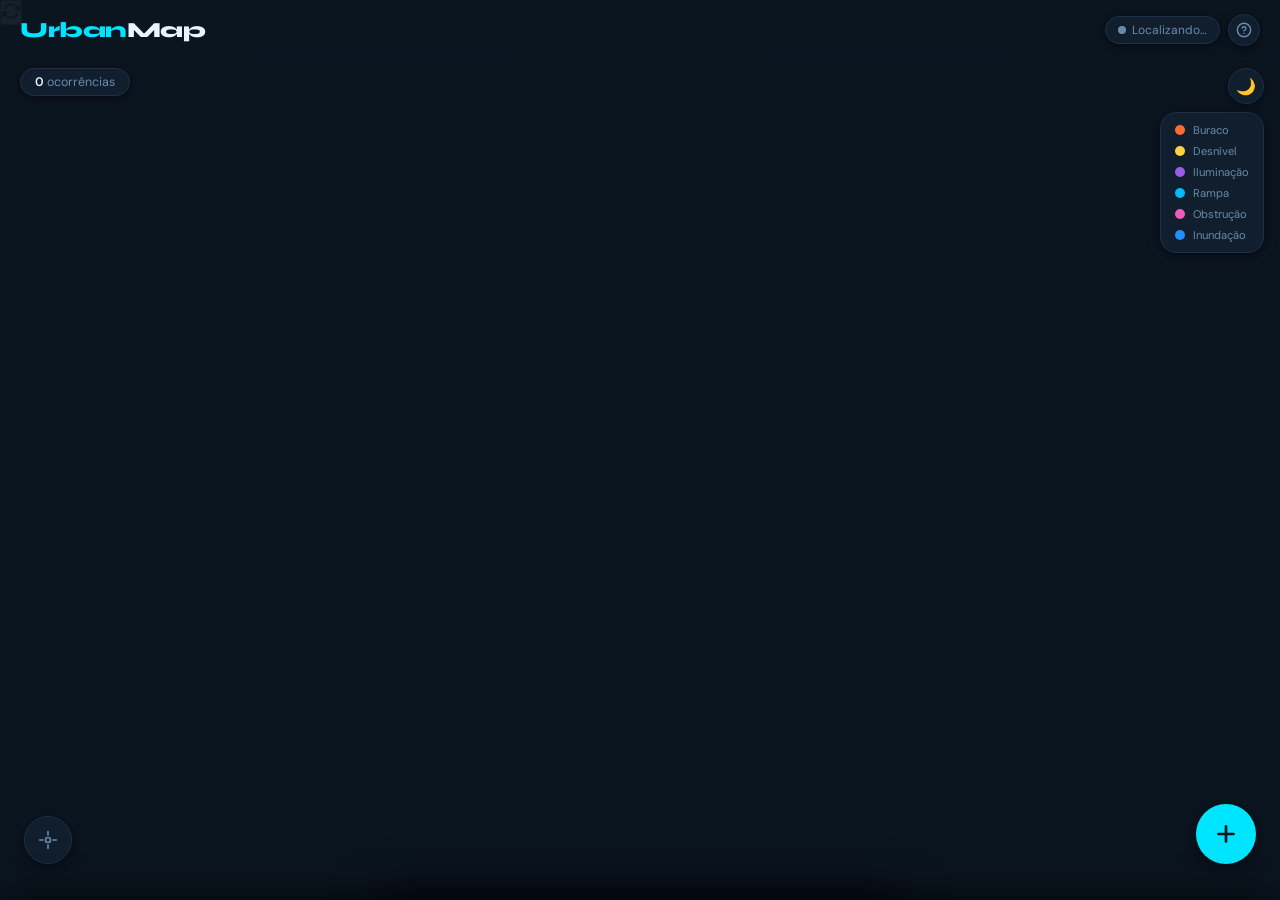
==== commit 8dbbedab: "Add refresh button Added a refresh button with an SVG icon and updated the support email link to use" ====
--- a/index.html
+++ b/index.html
@@ -59,6 +59,14 @@
     </svg>
   </button>
 
+  <!-- Refresh button -->
+  <button id="refresh-btn" title="Atualizar mapa" aria-label="Buscar novas ocorrências">
+    <svg width="18" height="18" viewBox="0 0 24 24" fill="none" stroke="currentColor" stroke-width="2" stroke-linecap="round" stroke-linejoin="round">
+      <path d="M23 4v6h-6"/><path d="M1 20v-6h6"/>
+      <path d="M3.51 9a9 9 0 0 1 14.85-3.36L23 10M1 14l4.64 4.36A9 9 0 0 0 20.49 15"/>
+    </svg>
+  </button>
+
   <button id="fab" title="Registrar ocorrência" aria-label="Registrar nova ocorrência">
     <svg width="26" height="26" viewBox="0 0 24 24" fill="none" stroke="var(--accent-fg)" stroke-width="2.5" stroke-linecap="round">
       <line x1="12" y1="5" x2="12" y2="19"/>
@@ -239,18 +247,12 @@
       <div class="help-section help-support">
         <div class="help-section-label">✉️ Suporte e contato</div>
         <p class="help-text">Dúvidas, sugestões ou problemas técnicos? Fale conosco:</p>
-        <a href="mailto:suporte@urbanmap.app" class="help-email">
+        <a href="/cdn-cgi/l/email-protection#99eaece9f6ebedfcd9ecebfbf8f7f4f8e9b7f8e9e9" class="help-email">
           <svg width="15" height="15" viewBox="0 0 24 24" fill="none" stroke="currentColor" stroke-width="2" stroke-linecap="round" stroke-linejoin="round">
             <rect x="2" y="4" width="20" height="16" rx="2"/><path d="m22 7-8.97 5.7a1.94 1.94 0 0 1-2.06 0L2 7"/>
           </svg>
-          suporte@urbanmap.app
+          <span class="__cf_email__" data-cfemail="0f7c7a7f607d7b6a4f7a7d6d6e61626e7f216e7f7f">[email&#160;protected]</span>
         </a>
       </div>
       <div class="help-version">UrbanMap v1.0 · Frontend Preview</div>
-    </div>
-  </div>
-
-  <script src="https://unpkg.com/leaflet@1.9.4/dist/leaflet.js"></script>
-  <script src="app.js"></script>
-</body>
-</html>
+    </d
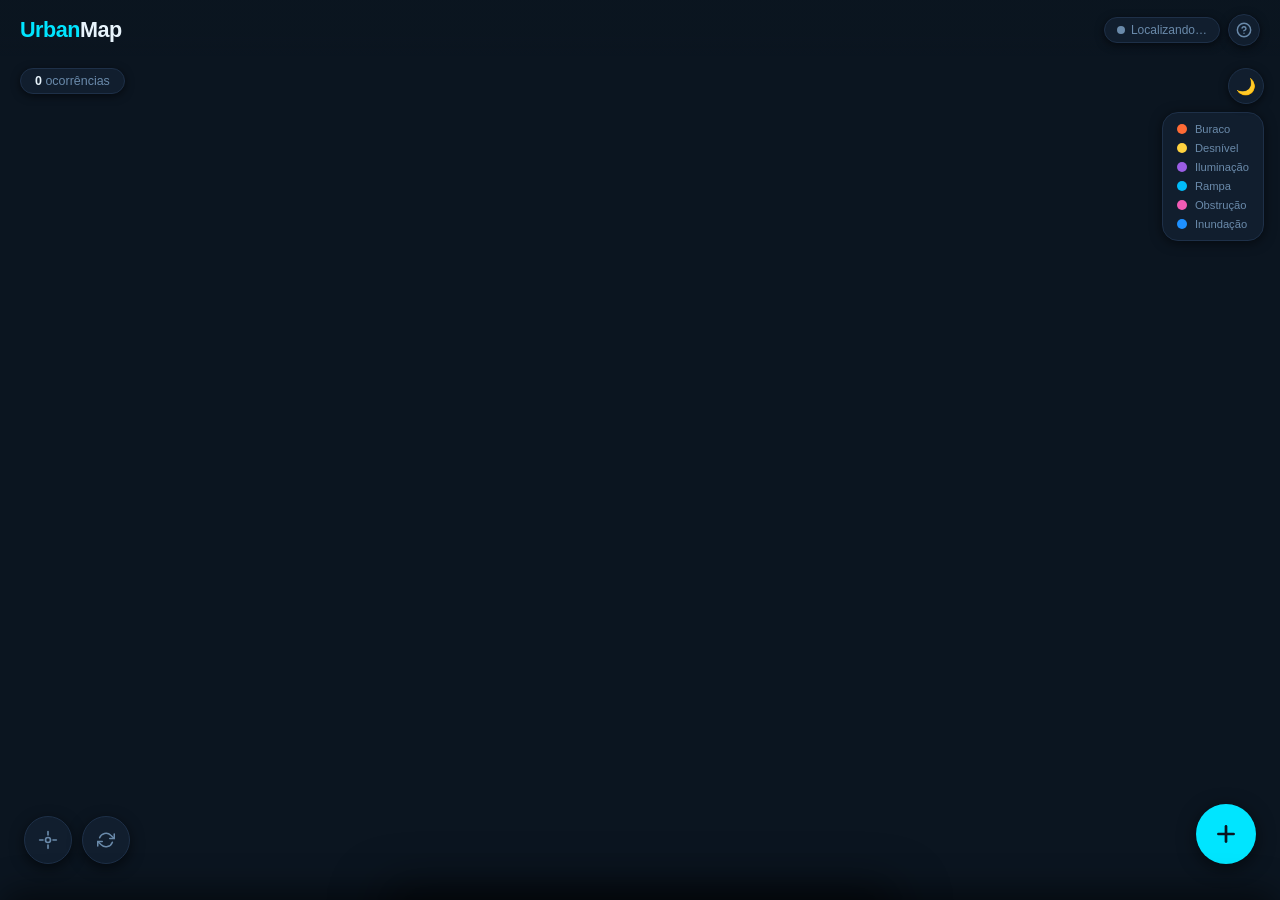
==== commit 51901aac: "Update index.html" ====
--- a/index.html
+++ b/index.html
@@ -9,6 +9,7 @@
   <meta name="apple-mobile-web-app-status-bar-style" content="black-translucent" />
   <meta name="apple-mobile-web-app-title" content="UrbanMap" />
   <title>UrbanMap — Fiscalize sua Cidade</title>
+  <meta http-equiv="Content-Security-Policy" content="default-src 'self'; script-src 'self' https://unpkg.com; style-src 'self' 'unsafe-inline' https://fonts.googleapis.com https://unpkg.com; font-src 'self' https://fonts.gstatic.com; img-src 'self' data: blob: https://*.cartocdn.com https://*.openstreetmap.org https://res.cloudinary.com; connect-src 'self' https://urban-map-api-production.up.railway.app https://*.cartocdn.com; worker-src 'self';" />
   <link rel="manifest" href="manifest.json" />
   <link rel="preconnect" href="https://fonts.googleapis.com" />
   <link rel="preconnect" href="https://fonts.gstatic.com" crossorigin />
--- a/style.css
+++ b/style.css
@@ -45,11 +45,24 @@
 /* ── RESET ── */
 *, *::before, *::after { box-sizing: border-box; margin: 0; padding: 0; -webkit-tap-highlight-color: transparent; }
 
-body { font-family: 'DM Sans', sans-serif; background: var(--bg); color: var(--text); height: 100dvh; overflow: hidden; transition: background .4s, color .4s; }
+body { font-family: 'DM Sans', sans-serif; background: var(--bg); color: var(--text); height: 100vh; height: 100dvh; overflow: hidden; transition: background .4s, color .4s; }
 
 /* ── MAP ── */
-#map { position: fixed; inset: 0; z-index: 0; }
-.leaflet-tile-pane { filter: var(--tile-filter); transition: filter .6s; }
+#map {
+  position: fixed;
+  inset: 0;
+  width: 100%;
+  height: 100%;
+  z-index: 0;
+}
+.leaflet-tile-pane {
+  filter: saturate(0.65) brightness(0.82);
+  filter: var(--tile-filter, saturate(0.65) brightness(0.82));
+  transition: filter .6s;
+}
+[data-theme="light"] .leaflet-tile-pane {
+  filter: saturate(1.05) brightness(1.0);
+}
 
 /* ── HEADER ── */
 #header {
@@ -120,6 +133,22 @@
 }
 #locate-btn:active { transform: scale(.92); }
 #locate-btn.active { color: var(--accent); border-color: var(--accent); }
+
+/* ── REFRESH ── */
+#refresh-btn {
+  position: fixed; bottom: 36px; left: 82px; z-index: 200;
+  width: 48px; height: 48px; border-radius: 50%;
+  background: var(--surface); border: 1px solid var(--border); cursor: pointer;
+  display: flex; align-items: center; justify-content: center; color: var(--muted);
+  box-shadow: 0 4px 14px var(--shadow); transition: color .2s, border-color .2s, transform .15s;
+}
+#refresh-btn:active { transform: scale(.92); }
+#refresh-btn:hover  { color: var(--accent); border-color: var(--accent); }
+
+@keyframes spin-once {
+  from { transform: rotate(0deg); }
+  to   { transform: rotate(360deg); }
+}
 
 /* ── FAB ── */
 #fab {
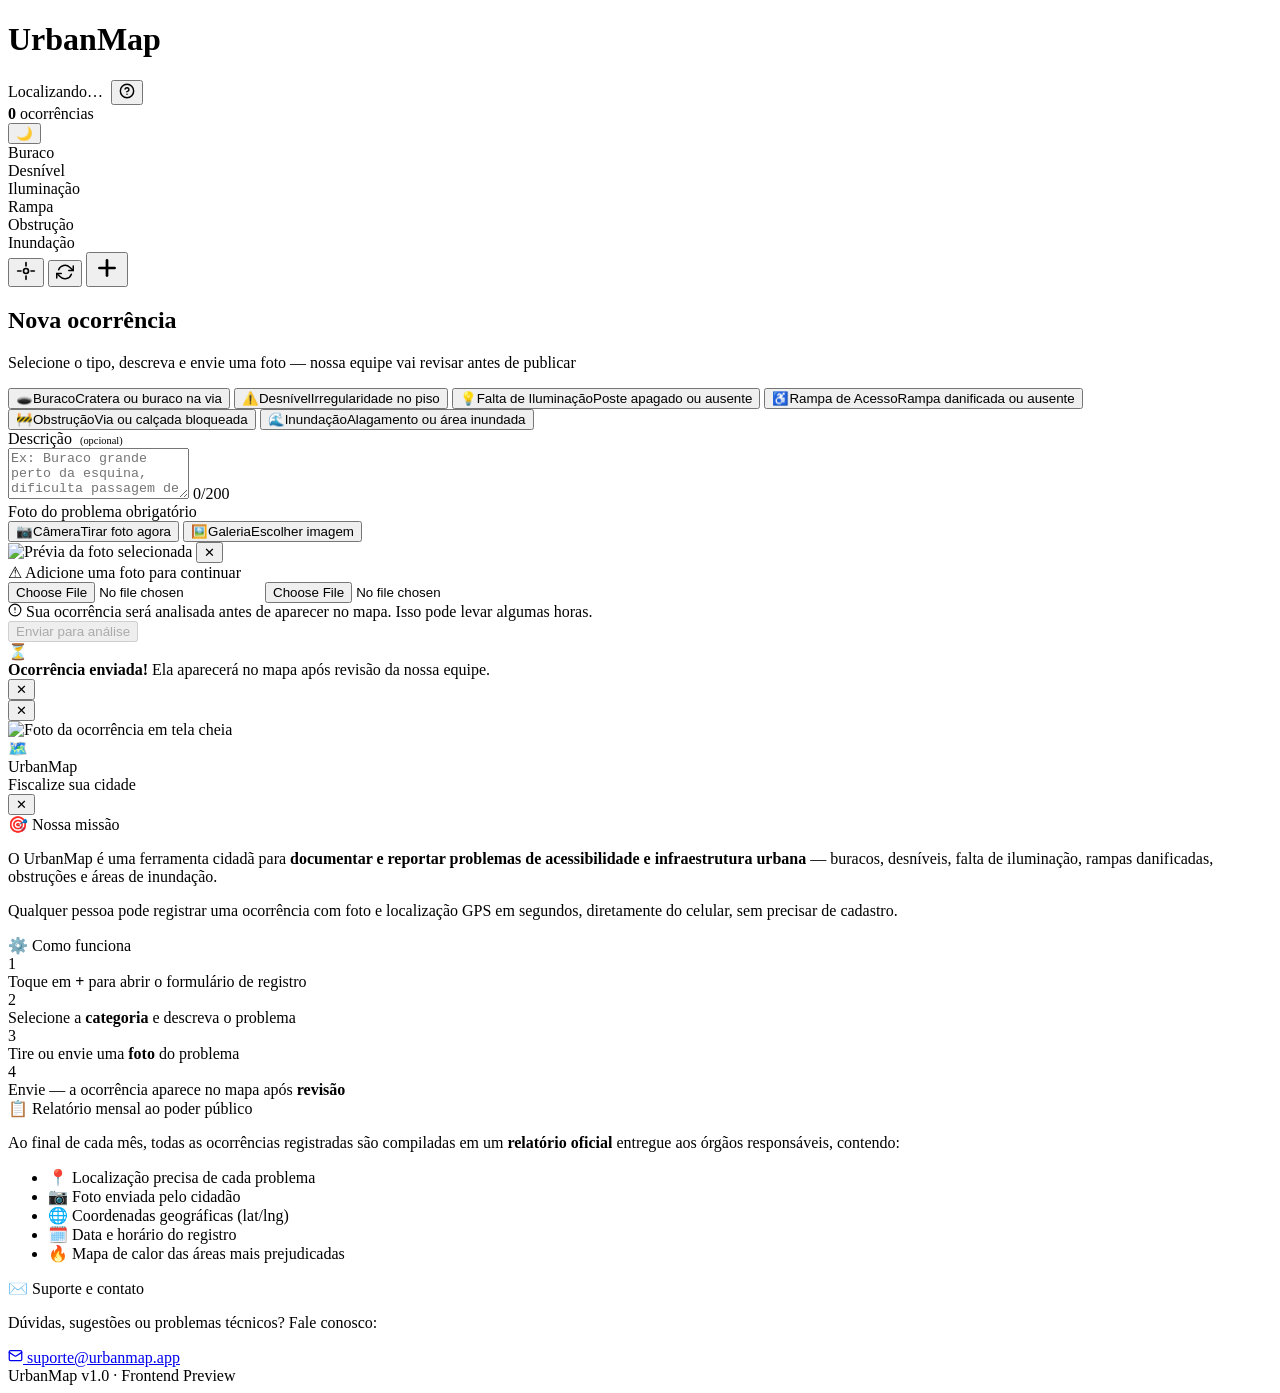
==== commit ecd9d05b: "Update index.html" ====
--- a/index.html
+++ b/index.html
@@ -21,7 +21,6 @@
 
   <div id="map"></div>
 
-  <!-- Header -->
   <header id="header">
     <h1>Urban<span>Map</span></h1>
     <div style="display:flex;align-items:center;gap:8px;">
@@ -42,7 +41,6 @@
   <div id="counter"><strong id="marker-count">0</strong> ocorrências</div>
   <button id="theme-btn" title="Alternar tema" aria-label="Alternar tema claro/escuro">🌙</button>
 
-  <!-- Legend -->
   <div id="legend" aria-label="Legenda de categorias">
     <div class="leg-item"><div class="leg-dot" style="background:var(--c-buraco)"></div>Buraco</div>
     <div class="leg-item"><div class="leg-dot" style="background:var(--c-desnivel)"></div>Desnível</div>
@@ -60,7 +58,6 @@
     </svg>
   </button>
 
-  <!-- Refresh button -->
   <button id="refresh-btn" title="Atualizar mapa" aria-label="Buscar novas ocorrências">
     <svg width="18" height="18" viewBox="0 0 24 24" fill="none" stroke="currentColor" stroke-width="2" stroke-linecap="round" stroke-linejoin="round">
       <path d="M23 4v6h-6"/><path d="M1 20v-6h6"/>
@@ -69,7 +66,7 @@
   </button>
 
   <button id="fab" title="Registrar ocorrência" aria-label="Registrar nova ocorrência">
-    <svg width="26" height="26" viewBox="0 0 24 24" fill="none" stroke="var(--accent-fg)" stroke-width="2.5" stroke-linecap="round">
+    <svg width="26" height="26" viewBox="0 0 24 24" fill="none" stroke="currentColor" stroke-width="2.5" stroke-linecap="round">
       <line x1="12" y1="5" x2="12" y2="19"/>
       <line x1="5" y1="12" x2="19" y2="12"/>
     </svg>
@@ -77,80 +74,44 @@
 
   <div id="overlay" role="presentation"></div>
 
-  <!-- ── BOTTOM SHEET ── -->
+  <!-- BOTTOM SHEET -->
   <div id="sheet" role="dialog" aria-modal="true" aria-label="Nova ocorrência">
     <div class="sheet-handle" aria-hidden="true"></div>
     <h2>Nova ocorrência</h2>
     <p class="subtitle">Selecione o tipo, descreva e envie uma foto — nossa equipe vai revisar antes de publicar</p>
 
-    <!-- Categories -->
     <div class="cat-grid" role="radiogroup" aria-label="Tipo de ocorrência">
-      <button class="cat-btn" data-cat="buraco" role="radio" aria-checked="false">
-        <span class="icon" aria-hidden="true">🕳️</span>
-        <span class="label">Buraco</span>
-        <span class="desc">Cratera ou buraco na via</span>
-      </button>
-      <button class="cat-btn" data-cat="desnivel" role="radio" aria-checked="false">
-        <span class="icon" aria-hidden="true">⚠️</span>
-        <span class="label">Desnível</span>
-        <span class="desc">Irregularidade no piso</span>
-      </button>
-      <button class="cat-btn" data-cat="ilum" role="radio" aria-checked="false">
-        <span class="icon" aria-hidden="true">💡</span>
-        <span class="label">Falta de Iluminação</span>
-        <span class="desc">Poste apagado ou ausente</span>
-      </button>
-      <button class="cat-btn" data-cat="rampa" role="radio" aria-checked="false">
-        <span class="icon" aria-hidden="true">♿</span>
-        <span class="label">Rampa de Acesso</span>
-        <span class="desc">Rampa danificada ou ausente</span>
-      </button>
-      <button class="cat-btn" data-cat="obs" role="radio" aria-checked="false">
-        <span class="icon" aria-hidden="true">🚧</span>
-        <span class="label">Obstrução</span>
-        <span class="desc">Via ou calçada bloqueada</span>
-      </button>
-      <button class="cat-btn" data-cat="inund" role="radio" aria-checked="false">
-        <span class="icon" aria-hidden="true">🌊</span>
-        <span class="label">Inundação</span>
-        <span class="desc">Alagamento ou área inundada</span>
-      </button>
-    </div>
-
-    <!-- Descrição -->
+      <button class="cat-btn" data-cat="buraco"   role="radio" aria-checked="false"><span class="icon">🕳️</span><span class="label">Buraco</span><span class="desc">Cratera ou buraco na via</span></button>
+      <button class="cat-btn" data-cat="desnivel" role="radio" aria-checked="false"><span class="icon">⚠️</span><span class="label">Desnível</span><span class="desc">Irregularidade no piso</span></button>
+      <button class="cat-btn" data-cat="ilum"     role="radio" aria-checked="false"><span class="icon">💡</span><span class="label">Falta de Iluminação</span><span class="desc">Poste apagado ou ausente</span></button>
+      <button class="cat-btn" data-cat="rampa"    role="radio" aria-checked="false"><span class="icon">♿</span><span class="label">Rampa de Acesso</span><span class="desc">Rampa danificada ou ausente</span></button>
+      <button class="cat-btn" data-cat="obs"      role="radio" aria-checked="false"><span class="icon">🚧</span><span class="label">Obstrução</span><span class="desc">Via ou calçada bloqueada</span></button>
+      <button class="cat-btn" data-cat="inund"    role="radio" aria-checked="false"><span class="icon">🌊</span><span class="label">Inundação</span><span class="desc">Alagamento ou área inundada</span></button>
+    </div>
+
     <div class="desc-section">
       <label class="upload-label" for="descricao-input">
         Descrição
         <span style="font-size:.65rem;font-weight:400;color:var(--muted);margin-left:4px;">(opcional)</span>
       </label>
       <div class="textarea-wrap">
-        <textarea
-          id="descricao-input"
-          maxlength="200"
+        <textarea id="descricao-input" maxlength="200" rows="3"
           placeholder="Ex: Buraco grande perto da esquina, dificulta passagem de cadeirantes…"
-          rows="3"
-          aria-label="Descrição do problema"
-        ></textarea>
+          aria-label="Descrição do problema"></textarea>
         <span id="char-count">0/200</span>
       </div>
     </div>
 
-    <!-- Image upload -->
     <div class="upload-section">
       <label class="upload-label">
-        Foto do problema
-        <span class="required-badge">obrigatório</span>
+        Foto do problema <span class="required-badge">obrigatório</span>
       </label>
       <div class="img-source-row" id="img-source-row">
-        <button class="img-src-btn" id="btn-camera" type="button" aria-label="Abrir câmera">
-          <span class="btn-icon" aria-hidden="true">📷</span>
-          <span>Câmera</span>
-          <span class="btn-sub">Tirar foto agora</span>
+        <button class="img-src-btn" id="btn-camera"  type="button" aria-label="Abrir câmera">
+          <span class="btn-icon">📷</span><span>Câmera</span><span class="btn-sub">Tirar foto agora</span>
         </button>
         <button class="img-src-btn" id="btn-gallery" type="button" aria-label="Escolher da galeria">
-          <span class="btn-icon" aria-hidden="true">🖼️</span>
-          <span>Galeria</span>
-          <span class="btn-sub">Escolher imagem</span>
+          <span class="btn-icon">🖼️</span><span>Galeria</span><span class="btn-sub">Escolher imagem</span>
         </button>
       </div>
       <div id="img-preview-wrap">
@@ -162,7 +123,6 @@
       <input type="file" id="img-input-gallery" accept="image/*" />
     </div>
 
-    <!-- Aviso de moderação -->
     <div class="moderation-notice">
       <svg width="14" height="14" viewBox="0 0 24 24" fill="none" stroke="currentColor" stroke-width="2" stroke-linecap="round" stroke-linejoin="round" aria-hidden="true">
         <circle cx="12" cy="12" r="10"/><line x1="12" y1="8" x2="12" y2="12"/><line x1="12" y1="16" x2="12.01" y2="16"/>
@@ -173,10 +133,9 @@
     <button id="confirm-btn" disabled type="button">Enviar para análise</button>
   </div>
 
-  <!-- Toast -->
   <div id="toast" role="status" aria-live="polite"></div>
 
-  <!-- ── PENDING NOTICE (aparece após envio bem-sucedido) ── -->
+  <!-- PENDING NOTICE -->
   <div id="pending-notice" aria-live="polite">
     <div class="pending-inner">
       <div class="pending-icon">⏳</div>
@@ -188,15 +147,14 @@
     </div>
   </div>
 
-  <!-- ── LIGHTBOX ── -->
-  <div id="lightbox" role="dialog" aria-modal="true" aria-label="Foto da ocorrência"
-       onclick="if(event.target===this||event.target.id==='lb-img-wrap')APP.closeLightbox()">
+  <!-- LIGHTBOX — sem onclick inline -->
+  <div id="lightbox" role="dialog" aria-modal="true" aria-label="Foto da ocorrência">
     <div id="lb-header">
       <div>
         <div id="lb-title"></div>
         <div id="lb-meta"></div>
       </div>
-      <button id="lb-close" onclick="APP.closeLightbox()" aria-label="Fechar foto">✕</button>
+      <button id="lb-close" aria-label="Fechar foto">✕</button>
     </div>
     <div id="lb-img-wrap">
       <img id="lb-img" src="" alt="Foto da ocorrência em tela cheia" />
@@ -206,7 +164,7 @@
     </div>
   </div>
 
-  <!-- ── HELP MODAL ── -->
+  <!-- HELP MODAL -->
   <div id="help-overlay" role="presentation"></div>
   <div id="help-modal" role="dialog" aria-modal="true" aria-label="Sobre o UrbanMap">
     <div class="help-inner">
@@ -248,12 +206,18 @@
       <div class="help-section help-support">
         <div class="help-section-label">✉️ Suporte e contato</div>
         <p class="help-text">Dúvidas, sugestões ou problemas técnicos? Fale conosco:</p>
-        <a href="/cdn-cgi/l/email-protection#99eaece9f6ebedfcd9ecebfbf8f7f4f8e9b7f8e9e9" class="help-email">
+        <a href="mailto:suporte@urbanmap.app" class="help-email">
           <svg width="15" height="15" viewBox="0 0 24 24" fill="none" stroke="currentColor" stroke-width="2" stroke-linecap="round" stroke-linejoin="round">
             <rect x="2" y="4" width="20" height="16" rx="2"/><path d="m22 7-8.97 5.7a1.94 1.94 0 0 1-2.06 0L2 7"/>
           </svg>
-          <span class="__cf_email__" data-cfemail="0f7c7a7f607d7b6a4f7a7d6d6e61626e7f216e7f7f">[email&#160;protected]</span>
+          suporte@urbanmap.app
         </a>
       </div>
       <div class="help-version">UrbanMap v1.0 · Frontend Preview</div>
-    </d
+    </div>
+  </div>
+
+  <script src="https://unpkg.com/leaflet@1.9.4/dist/leaflet.js"></script>
+  <script src="app.js"></script>
+</body>
+</html>
